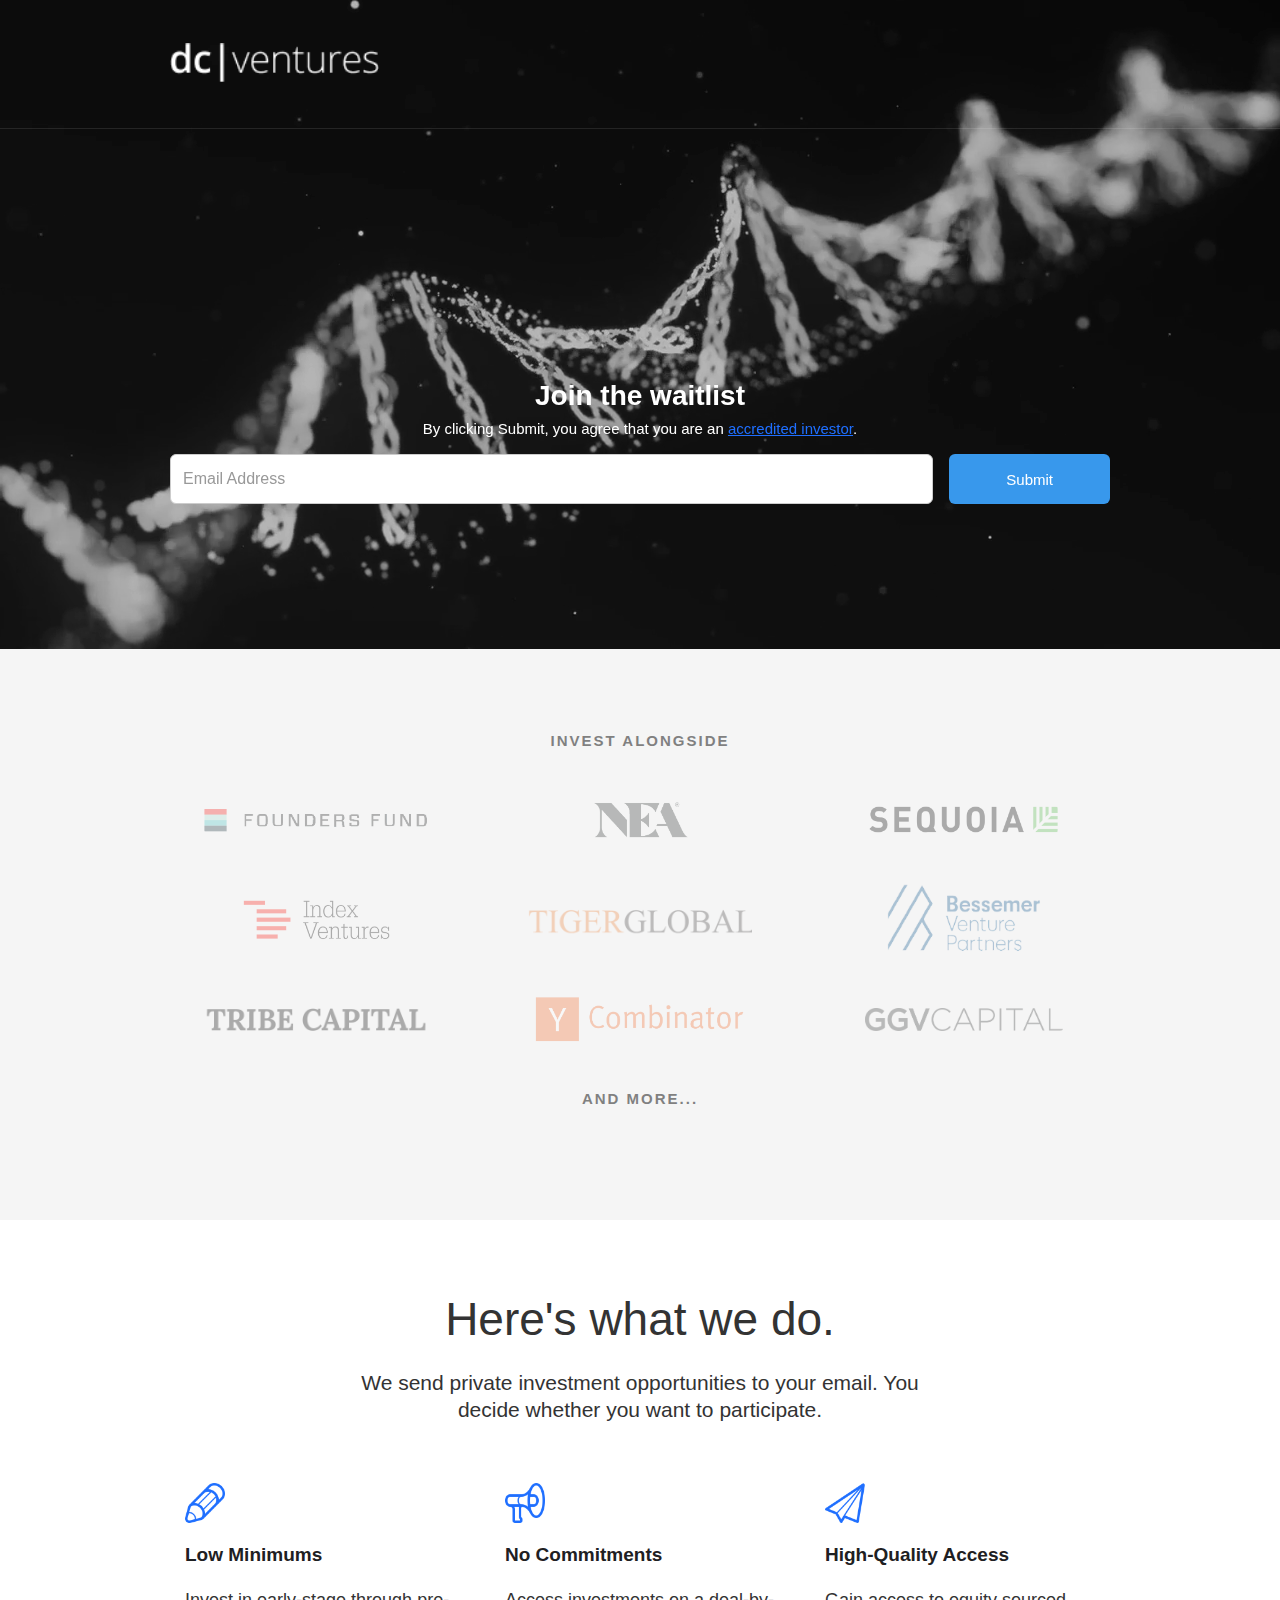
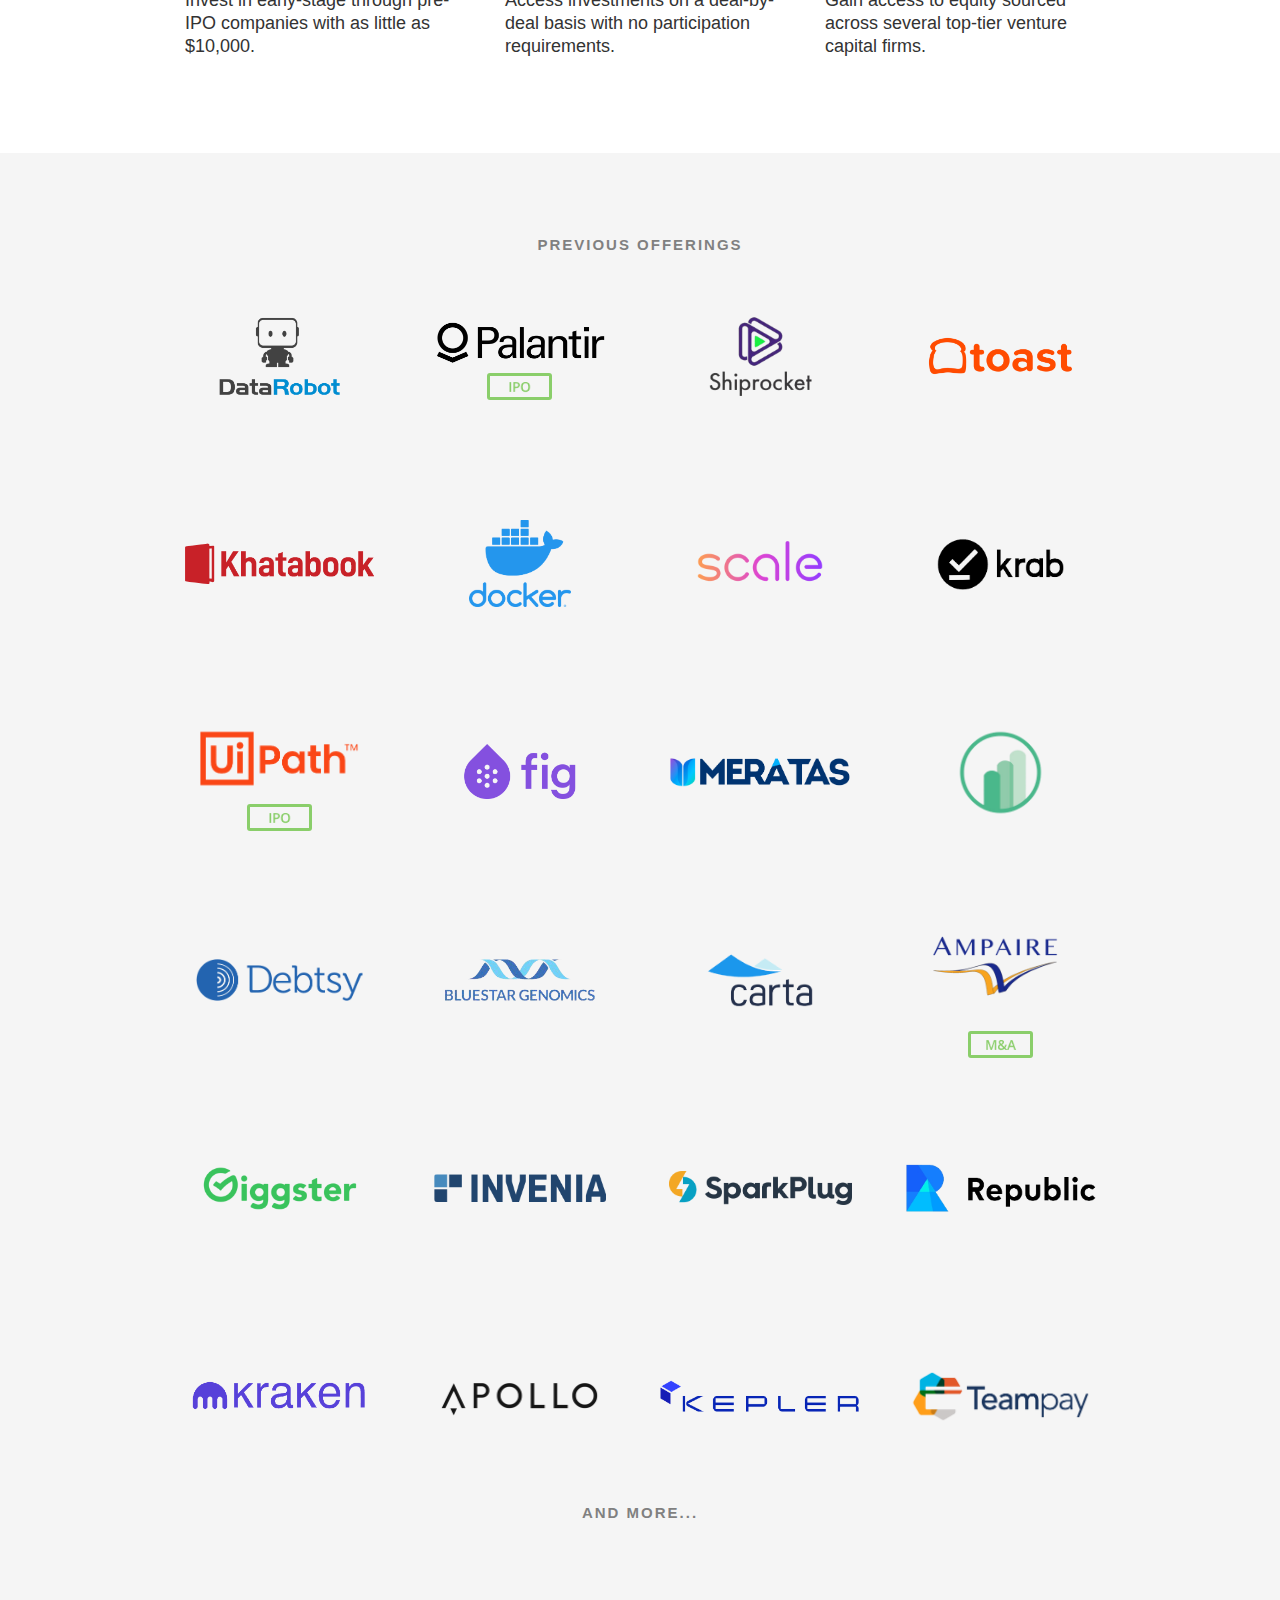
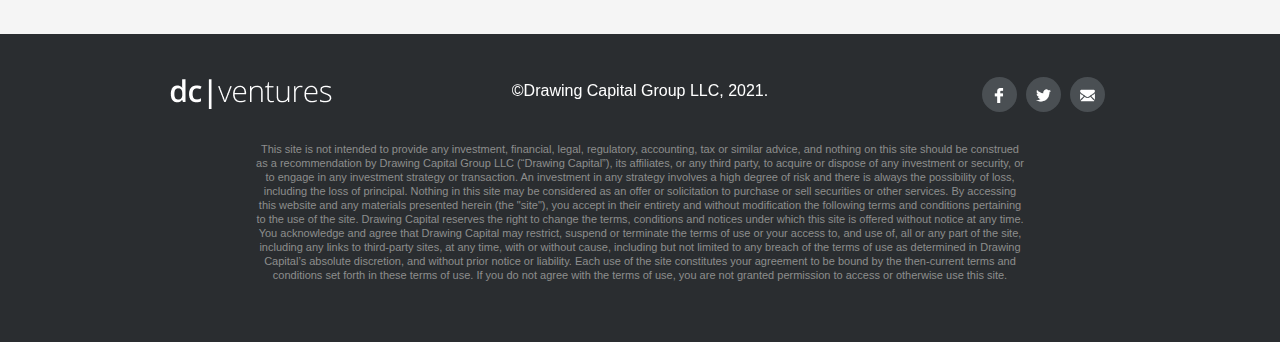
==== index.html @ 62fa7795 "Add files via upload" ====
<!DOCTYPE html><!--  This site was created in Webflow. http://www.webflow.com  -->
<!--  Last Published: Thu Jun 24 2021 21:00:09 GMT+0000 (Coordinated Universal Time)  -->
<html data-wf-page="60d2077a2ef5a862609b92ab" data-wf-site="60d207792ef5a841a89b91f5">
<head>
  <meta charset="utf-8">
  <title>Drawing Capital Ventures</title>
  <meta content="Access to early-stage and pre-IPO equity, directly to your inbox." name="description">
  <meta content="Drawing Capital Ventures" property="og:title">
  <meta content="Access to early-stage and pre-IPO equity, directly to your inbox." property="og:description">
  <meta content="https://uploads-ssl.webflow.com/60d207792ef5a841a89b91f5/60d2555e0377d11ed07674c7_DCV_meta.jpg" property="og:image">
  <meta content="Drawing Capital Ventures" property="twitter:title">
  <meta content="Access to early-stage and pre-IPO equity, directly to your inbox." property="twitter:description">
  <meta content="https://uploads-ssl.webflow.com/60d207792ef5a841a89b91f5/60d2555e0377d11ed07674c7_DCV_meta.jpg" property="twitter:image">
  <meta property="og:type" content="website">
  <meta content="summary_large_image" name="twitter:card">
  <meta content="width=device-width, initial-scale=1" name="viewport">
  <meta content="Webflow" name="generator">
  <link href="css/normalize.css" rel="stylesheet" type="text/css">
  <link href="css/webflow.css" rel="stylesheet" type="text/css">
  <link href="css/dcv-695ec3.webflow.css" rel="stylesheet" type="text/css">
  <script src="https://ajax.googleapis.com/ajax/libs/webfont/1.6.26/webfont.js" type="text/javascript"></script>
  <script type="text/javascript">WebFont.load({  google: {    families: ["Montserrat:100,100italic,200,200italic,300,300italic,400,400italic,500,500italic,600,600italic,700,700italic,800,800italic,900,900italic","Source Sans Pro:200,300,regular,italic,600,700,900"]  }});</script>
  <!-- [if lt IE 9]><script src="https://cdnjs.cloudflare.com/ajax/libs/html5shiv/3.7.3/html5shiv.min.js" type="text/javascript"></script><![endif] -->
  <script type="text/javascript">!function(o,c){var n=c.documentElement,t=" w-mod-";n.className+=t+"js",("ontouchstart"in o||o.DocumentTouch&&c instanceof DocumentTouch)&&(n.className+=t+"touch")}(window,document);</script>
  <link href="images/favicon.png" rel="shortcut icon" type="image/x-icon">
  <link href="images/webclip.png" rel="apple-touch-icon">
</head>
<body>
  <div data-ix="hide-popup" class="sign-up-popup">
    <div class="popup-block">
      <a href="#" data-ix="close-sign-up-popup" class="popup-close-button w-inline-block"><img src="images/Icon-close.png" alt="" class="close-icon"></a>
      <div class="popup-sign-up-form w-form">
        <form id="wf-form-Sign-Up-Form-Popup" name="wf-form-Sign-Up-Form-Popup" data-name="Sign Up Form (Popup)">
          <div class="popup-title">Sign up for a free account!</div>
          <div class="w-row">
            <div class="fields-column-left w-col w-col-6"><input type="text" id="First-Name-3" name="First-Name" data-name="First Name" maxlength="256" required="" placeholder="First Name" class="dark-field w-input"></div>
            <div class="fields-column-right w-col w-col-6"><input type="text" id="Last-Name-3" name="Last-Name" data-name="Last Name" maxlength="256" placeholder="Last Name" class="dark-field w-input"></div>
          </div><input type="email" id="Email-3" name="Email" data-name="Email" maxlength="256" required="" placeholder="Email address" class="dark-field w-input"><input type="text" id="Telephone-3" name="Telephone-3" data-name="Telephone 3" maxlength="256" required="" placeholder="Telephone number" class="dark-field w-input">
          <p class="sign-up-bottom-text">Signing up for our services means you agree to the <a href="#">Privacy Policy</a> and <a href="#">Terms of Service</a>.</p><input type="submit" value="Get Started Now" data-wait="Please wait..." class="button w-button">
        </form>
        <div class="success-message w-form-done">
          <p>Thank you! Your submission has been received!</p>
        </div>
        <div class="error-bg w-form-fail">
          <p>Oops! Something went wrong while submitting the form</p>
        </div>
      </div>
    </div>
  </div>
  <div data-collapse="medium" data-animation="default" data-duration="400" data-no-scroll="1" role="banner" class="navbar w-nav">
    <div class="w-container">
      <a href="old-home.html" class="logo-block w-nav-brand"><img src="images/logo_white.png" alt="" class="logo"></a>
    </div>
  </div>
  <div data-autoplay="true" data-loop="true" data-wf-ignore="true" data-poster-url="videos/DCV_bg_vid-poster-00001.jpg" data-video-urls="videos/DCV_bg_vid-transcode.mp4,videos/DCV_bg_vid-transcode.webm" class="hero-background-video w-background-video w-background-video-atom"><video autoplay="" loop="" style="background-image:url(&quot;videos/DCV_bg_vid-poster-00001.jpg&quot;)" muted="" playsinline="" data-wf-ignore="true" data-object-fit="cover">
      <source src="videos/DCV_bg_vid-transcode.mp4" data-wf-ignore="true">
      <source src="videos/DCV_bg_vid-transcode.webm" data-wf-ignore="true">
    </video>
    <div class="hero-block-overlay business">
      <div class="container hero-container w-container">
        <h1 data-ix="fade-in-on-load" class="large-hero-title"><span class="large-hero-title-bold">Early-stage through pre-IPO investment opportunities, direct to your inbox.</span></h1>
        <div>
          <div class="w-form">
            <form id="email-form" name="email-form" data-name="Email Form"><label for="email" class="field-label-2">Join the waitlist</label>
              <div class="text-block-2">By clicking Submit, you agree that you are an <a href="https://www.ecfr.gov/cgi-bin/retrieveECFR?gp=&amp;SID=8edfd12967d69c024485029d968ee737&amp;r=SECTION&amp;n=17y3.0.1.1.12.0.46.176" target="_blank">accredited investor</a>.</div>
              <div class="w-layout-grid grid"><input type="email" class="text-field w-node-_69a0af0f-cb5a-409d-c7d8-c7793dc22c6f-609b92ab w-input" maxlength="256" name="email-4" data-name="Email 4" placeholder="Email Address" id="email-4" required=""><input type="submit" value="Submit" data-wait="Please wait..." class="submit-button w-button"></div>
            </form>
            <div class="w-form-done">
              <div>Thank you! Your submission has been received!</div>
            </div>
            <div class="w-form-fail">
              <div>Oops! Something went wrong while submitting the form.</div>
            </div>
          </div>
        </div>
      </div>
    </div>
  </div>
  <div class="section tint">
    <div class="container w-container">
      <div class="section-title-wrapper small-title">
        <div class="small-section-title">invest alongside</div>
      </div>
    </div>
    <div>
      <div class="w-layout-grid grid-2"><img src="images/founders-fund-logo-removebg-preview.png" loading="lazy" alt="" class="client-logo"><img src="images/NEA.png" loading="lazy" id="w-node-df7db9de-faf4-7790-b22b-0e17b5813ece-609b92ab" alt="" class="client-logo"><img src="images/Sequoia_Capital.png" loading="lazy" width="189" alt="" class="client-logo"><img src="images/IndexVenture_Logo-removebg-preview.png" loading="lazy" alt="" class="client-logo"><img src="images/tiger.png" loading="lazy" alt="" class="client-logo"><img src="images/bessemer-removebg-preview.png" loading="lazy" width="173" alt="" class="client-logo"><img src="images/tribe-logo.png" loading="lazy" alt="" class="client-logo"><img src="images/YC.png" loading="lazy" alt="" class="client-logo"><img src="images/GGV.png" loading="lazy" width="198" alt="" class="client-logo"></div>
    </div>
    <div class="div-block-4">
      <div class="small-section-title">AND MORE...</div>
    </div>
  </div>
  <div class="section">
    <div class="container centered w-container">
      <div class="section-title-wrapper">
        <h2 class="section-title">Here&#x27;s what we do.</h2>
        <div class="section-description">We send private investment opportunities to your email. You decide whether you want to participate.</div>
      </div>
      <div class="features-row w-row">
        <div class="feature-column w-col w-col-4">
          <div class="feature-block wide"><img src="images/Icon-pencil-blue.png" alt="" class="feature-icon overall">
            <div class="feature-title">Low Minimums</div>
            <p class="paragraph-4">Invest in early-stage through pre-IPO companies with as little as $10,000.</p>
          </div>
        </div>
        <div class="feature-column w-col w-col-4">
          <div class="feature-block wide"><img src="images/Icon-megaphone-blue.png" alt="" class="feature-icon overall">
            <div class="feature-title">No Commitments</div>
            <p class="paragraph-5">Access investments on a deal-by-deal basis with no participation requirements.</p>
          </div>
        </div>
        <div class="feature-column w-col w-col-4">
          <div class="feature-block wide"><img src="images/Icon-plane-blue.png" alt="" class="feature-icon overall">
            <div class="feature-title">High-Quality Access</div>
            <p class="paragraph-6">Gain access to equity sourced across several top-tier venture capital firms.</p>
          </div>
        </div>
      </div>
    </div>
  </div>
  <div class="section tint">
    <div class="small-section-title">previous offerings</div>
    <div class="container w-container">
      <div class="w-layout-grid grid-3"><img src="images/DataRobot.png" loading="lazy" width="121" alt="" class="inv_img">
        <div class="div-block"><img src="images/palantir-removebg-preview.png" loading="lazy" width="267" alt="" class="inv_img"><img src="images/ipo_tag.png" loading="lazy" alt="" class="ipotag"></div><img src="images/shipr-removebg-preview.png" loading="lazy" width="143" id="w-node-_13694a49-4e11-8aa8-185b-472a35a83f56-609b92ab" alt="" class="inv_img"><img src="images/Toast.png" loading="lazy" width="145" alt="" class="inv_img"><img src="images/khatabook.png" loading="lazy" width="243" alt="" class="inv_img"><img src="images/docker.png" loading="lazy" width="102" alt="" class="inv_img"><img src="images/ScaleAI.png" loading="lazy" width="126" alt="" class="inv_img"><img src="images/krab-removebg-preview.png" loading="lazy" width="127" id="w-node-b9e5b7f5-4757-cc80-e895-857c0bf2f798-609b92ab" alt="" class="inv_img">
        <div class="div-block-2"><img src="images/uipath-removebg-preview.png" loading="lazy" width="164" alt="" class="inv_img"><img src="images/ipo_tag.png" loading="lazy" alt="" class="ipotag"></div><img src="images/fig.png" loading="lazy" width="114" alt="" class="inv_img"><img src="images/meratas.png" loading="lazy" width="182" alt="" class="inv_img"><img src="images/silo-removebg-preview.png" loading="lazy" width="95" alt="" class="inv_img"><img src="images/debtsy-removebg-preview.png" loading="lazy" width="167" alt="" class="inv_img"><img src="images/bluestar-removebg-preview.png" loading="lazy" width="162" id="w-node-_236f48ad-ae99-e17f-8747-301ed5403c50-609b92ab" alt="" class="inv_img"><img src="images/carta-removebg-preview.png" loading="lazy" width="130" alt="" class="inv_img">
        <div class="div-block-3"><img src="images/ampaire.png" loading="lazy" width="190" alt="" class="inv_img"><img src="images/ma_tag.png" loading="lazy" alt="" class="ipotag"></div><img src="images/giggster.png" loading="lazy" width="159" alt="" class="inv_img"><img src="images/Invenia.png" loading="lazy" width="172" alt="" class="inv_img"><img src="images/sparkplug-logo.png" loading="lazy" width="183" alt="" class="inv_img"><img src="images/republic-removebg-preview.png" loading="lazy" width="196" alt="" class="inv_img"><img src="images/kraken-removebg-preview.png" loading="lazy" width="176" alt="" class="inv_img"><img src="images/apollo-removebg-preview.png" loading="lazy" width="199" alt="" class="inv_img"><img src="images/kepler-removebg-preview.png" loading="lazy" width="202" alt="" class="inv_img"><img src="images/teampay.png" loading="lazy" width="197" alt="" class="inv_img">
      </div>
    </div>
    <div class="div-block-4">
      <div class="small-section-title">AND MORE...</div>
    </div>
  </div>
  <div class="simple-footer">
    <div class="container w-container">
      <div class="footer-row w-row">
        <div class="footer-logo-column-left w-col w-col-3"><img src="images/logo_white.png" loading="lazy" alt=""></div>
        <div class="footer-menu-column w-col w-col-6">
          <div class="text-block">©Drawing Capital Group LLC, 2021.</div>
        </div>
        <div class="footer-social-col-right w-col w-col-3">
          <a href="http://www.facebook.com" target="_blank" class="footer-social-icon w-inline-block"><img src="images/Icon-facebook_3.png" alt="" class="footer-small-social-icon"></a>
          <a href="http://www.twitter.com" target="_blank" class="footer-social-icon w-inline-block"><img src="images/Icon-twitter.png" alt="" class="footer-small-social-icon"></a>
          <a href="mailto:invest@drawingcapital.com?subject=Drawing%20Capital%20Ventures%20-%20Inquiry" target="_blank" class="footer-social-icon w-inline-block"><img src="images/Icon-mail-white.png" alt="" class="footer-small-social-icon"></a>
        </div>
      </div>
    </div>
    <div>
      <p class="paragraph-3">This site is not intended to provide any investment, financial, legal, regulatory, accounting, tax or similar advice, and nothing on this site should be construed as a recommendation by Drawing Capital Group LLC (“Drawing Capital”), its affiliates, or any third party, to acquire or dispose of any investment or security, or to engage in any investment strategy or transaction. An investment in any strategy involves a high degree of risk and there is always the possibility of loss, including the loss of principal. Nothing in this site may be considered as an offer or solicitation to purchase or sell securities or other services. By accessing this website and any materials presented herein (the &quot;site&quot;), you accept in their entirety and without modification the following terms and conditions pertaining to the use of the site. Drawing Capital reserves the right to change the terms, conditions and notices under which this site is offered without notice at any time. You acknowledge and agree that Drawing Capital may restrict, suspend or terminate the terms of use or your access to, and use of, all or any part of the site, including any links to third-party sites, at any time, with or without cause, including but not limited to any breach of the terms of use as determined in Drawing Capital’s absolute discretion, and without prior notice or liability. Each use of the site constitutes your agreement to be bound by the then-current terms and conditions set forth in these terms of use. If you do not agree with the terms of use, you are not granted permission to access or otherwise use this site.</p>
    </div>
  </div>
  <script src="https://d3e54v103j8qbb.cloudfront.net/js/jquery-3.5.1.min.dc5e7f18c8.js?site=60d207792ef5a841a89b91f5" type="text/javascript" integrity="sha256-9/aliU8dGd2tb6OSsuzixeV4y/faTqgFtohetphbbj0=" crossorigin="anonymous"></script>
  <script src="js/webflow.js" type="text/javascript"></script>
  <!-- [if lte IE 9]><script src="https://cdnjs.cloudflare.com/ajax/libs/placeholders/3.0.2/placeholders.min.js"></script><![endif] -->
</body>
</html>
---- css/webflow.css ----
@font-face {
  font-family: 'webflow-icons';
  src: url("[data-uri]") format('truetype');
  font-weight: normal;
  font-style: normal;
}
[class^="w-icon-"],
[class*=" w-icon-"] {
  /* use !important to prevent issues with browser extensions that change fonts */
  font-family: 'webflow-icons' !important;
  speak: none;
  font-style: normal;
  font-weight: normal;
  font-variant: normal;
  text-transform: none;
  line-height: 1;
  /* Better Font Rendering =========== */
  -webkit-font-smoothing: antialiased;
  -moz-osx-font-smoothing: grayscale;
}
.w-icon-slider-right:before {
  content: "\e600";
}
.w-icon-slider-left:before {
  content: "\e601";
}
.w-icon-nav-menu:before {
  content: "\e602";
}
.w-icon-arrow-down:before,
.w-icon-dropdown-toggle:before {
  content: "\e603";
}
.w-icon-file-upload-remove:before {
  content: "\e900";
}
.w-icon-file-upload-icon:before {
  content: "\e903";
}
* {
  -webkit-box-sizing: border-box;
  -moz-box-sizing: border-box;
  box-sizing: border-box;
}
html {
  height: 100%;
}
body {
  margin: 0;
  min-height: 100%;
  background-color: #fff;
  font-family: Arial, sans-serif;
  font-size: 14px;
  line-height: 20px;
  color: #333;
}
img {
  max-width: 100%;
  vertical-align: middle;
  display: inline-block;
}
html.w-mod-touch * {
  background-attachment: scroll !important;
}
.w-block {
  display: block;
}
.w-inline-block {
  max-width: 100%;
  display: inline-block;
}
.w-clearfix:before,
.w-clearfix:after {
  content: " ";
  display: table;
  grid-column-start: 1;
  grid-row-start: 1;
  grid-column-end: 2;
  grid-row-end: 2;
}
.w-clearfix:after {
  clear: both;
}
.w-hidden {
  display: none;
}
.w-button {
  display: inline-block;
  padding: 9px 15px;
  background-color: #3898EC;
  color: white;
  border: 0;
  line-height: inherit;
  text-decoration: none;
  cursor: pointer;
  border-radius: 0;
}
input.w-button {
  -webkit-appearance: button;
}
html[data-w-dynpage] [data-w-cloak] {
  color: transparent !important;
}
.w-webflow-badge,
.w-webflow-badge * {
  position: static;
  left: auto;
  top: auto;
  right: auto;
  bottom: auto;
  z-index: auto;
  display: block;
  visibility: visible;
  overflow: visible;
  overflow-x: visible;
  overflow-y: visible;
  box-sizing: border-box;
  width: auto;
  height: auto;
  max-height: none;
  max-width: none;
  min-height: 0;
  min-width: 0;
  margin: 0;
  padding: 0;
  float: none;
  clear: none;
  border: 0 none transparent;
  border-radius: 0;
  background: none;
  background-image: none;
  background-position: 0% 0%;
  background-size: auto auto;
  background-repeat: repeat;
  background-origin: padding-box;
  background-clip: border-box;
  background-attachment: scroll;
  background-color: transparent;
  box-shadow: none;
  opacity: 1.0;
  transform: none;
  transition: none;
  direction: ltr;
  font-family: inherit;
  font-weight: inherit;
  color: inherit;
  font-size: inherit;
  line-height: inherit;
  font-style: inherit;
  font-variant: inherit;
  text-align: inherit;
  letter-spacing: inherit;
  text-decoration: inherit;
  text-indent: 0;
  text-transform: inherit;
  list-style-type: disc;
  text-shadow: none;
  font-smoothing: auto;
  vertical-align: baseline;
  cursor: inherit;
  white-space: inherit;
  word-break: normal;
  word-spacing: normal;
  word-wrap: normal;
}
.w-webflow-badge {
  position: fixed !important;
  display: inline-block !important;
  visibility: visible !important;
  opacity: 1 !important;
  z-index: 2147483647 !important;
  top: auto !important;
  right: 12px !important;
  bottom: 12px !important;
  left: auto !important;
  color: #AAADB0 !important;
  background-color: #fff !important;
  border-radius: 3px !important;
  padding: 6px 8px 6px 6px !important;
  font-size: 12px !important;
  opacity: 1.0 !important;
  line-height: 14px !important;
  text-decoration: none !important;
  transform: none !important;
  margin: 0 !important;
  width: auto !important;
  height: auto !important;
  overflow: visible !important;
  white-space: nowrap;
  box-shadow: 0 0 0 1px rgba(0, 0, 0, 0.1), 0px 1px 3px rgba(0, 0, 0, 0.1);
  cursor: pointer;
}
.w-webflow-badge > img {
  display: inline-block !important;
  visibility: visible !important;
  opacity: 1 !important;
  vertical-align: middle !important;
}
h1,
h2,
h3,
h4,
h5,
h6 {
  font-weight: bold;
  margin-bottom: 10px;
}
h1 {
  font-size: 38px;
  line-height: 44px;
  margin-top: 20px;
}
h2 {
  font-size: 32px;
  line-height: 36px;
  margin-top: 20px;
}
h3 {
  font-size: 24px;
  line-height: 30px;
  margin-top: 20px;
}
h4 {
  font-size: 18px;
  line-height: 24px;
  margin-top: 10px;
}
h5 {
  font-size: 14px;
  line-height: 20px;
  margin-top: 10px;
}
h6 {
  font-size: 12px;
  line-height: 18px;
  margin-top: 10px;
}
p {
  margin-top: 0;
  margin-bottom: 10px;
}
blockquote {
  margin: 0 0 10px 0;
  padding: 10px 20px;
  border-left: 5px solid #E2E2E2;
  font-size: 18px;
  line-height: 22px;
}
figure {
  margin: 0;
  margin-bottom: 10px;
}
figcaption {
  margin-top: 5px;
  text-align: center;
}
ul,
ol {
  margin-top: 0px;
  margin-bottom: 10px;
  padding-left: 40px;
}
.w-list-unstyled {
  padding-left: 0;
  list-style: none;
}
.w-embed:before,
.w-embed:after {
  content: " ";
  display: table;
  grid-column-start: 1;
  grid-row-start: 1;
  grid-column-end: 2;
  grid-row-end: 2;
}
.w-embed:after {
  clear: both;
}
.w-video {
  width: 100%;
  position: relative;
  padding: 0;
}
.w-video iframe,
.w-video object,
.w-video embed {
  position: absolute;
  top: 0;
  left: 0;
  width: 100%;
  height: 100%;
}
fieldset {
  padding: 0;
  margin: 0;
  border: 0;
}
button,
html input[type="button"],
input[type="reset"] {
  border: 0;
  cursor: pointer;
  -webkit-appearance: button;
}
.w-form {
  margin: 0 0 15px;
}
.w-form-done {
  display: none;
  padding: 20px;
  text-align: center;
  background-color: #dddddd;
}
.w-form-fail {
  display: none;
  margin-top: 10px;
  padding: 10px;
  background-color: #ffdede;
}
label {
  display: block;
  margin-bottom: 5px;
  font-weight: bold;
}
.w-input,
.w-select {
  display: block;
  width: 100%;
  height: 38px;
  padding: 8px 12px;
  margin-bottom: 10px;
  font-size: 14px;
  line-height: 1.428571429;
  color: #333333;
  vertical-align: middle;
  background-color: #ffffff;
  border: 1px solid #cccccc;
}
.w-input:-moz-placeholder,
.w-select:-moz-placeholder {
  color: #999;
}
.w-input::-moz-placeholder,
.w-select::-moz-placeholder {
  color: #999;
  opacity: 1;
}
.w-input:-ms-input-placeholder,
.w-select:-ms-input-placeholder {
  color: #999;
}
.w-input::-webkit-input-placeholder,
.w-select::-webkit-input-placeholder {
  color: #999;
}
.w-input:focus,
.w-select:focus {
  border-color: #3898EC;
  outline: 0;
}
.w-input[disabled],
.w-select[disabled],
.w-input[readonly],
.w-select[readonly],
fieldset[disabled] .w-input,
fieldset[disabled] .w-select {
  cursor: not-allowed;
  background-color: #eeeeee;
}
textarea.w-input,
textarea.w-select {
  height: auto;
}
.w-select {
  background-color: #f3f3f3;
}
.w-select[multiple] {
  height: auto;
}
.w-form-label {
  display: inline-block;
  cursor: pointer;
  font-weight: normal;
  margin-bottom: 0px;
}
.w-radio {
  display: block;
  margin-bottom: 5px;
  padding-left: 20px;
}
.w-radio:before,
.w-radio:after {
  content: " ";
  display: table;
  grid-column-start: 1;
  grid-row-start: 1;
  grid-column-end: 2;
  grid-row-end: 2;
}
.w-radio:after {
  clear: both;
}
.w-radio-input {
  margin: 4px 0 0;
  margin-top: 1px \9;
  line-height: normal;
  float: left;
  margin-left: -20px;
}
.w-radio-input {
  margin-top: 3px;
}
.w-file-upload {
  display: block;
  margin-bottom: 10px;
}
.w-file-upload-input {
  width: 0.1px;
  height: 0.1px;
  opacity: 0;
  overflow: hidden;
  position: absolute;
  z-index: -100;
}
.w-file-upload-default,
.w-file-upload-uploading,
.w-file-upload-success {
  display: inline-block;
  color: #333333;
}
.w-file-upload-error {
  display: block;
  margin-top: 10px;
}
.w-file-upload-default.w-hidden,
.w-file-upload-uploading.w-hidden,
.w-file-upload-error.w-hidden,
.w-file-upload-success.w-hidden {
  display: none;
}
.w-file-upload-uploading-btn {
  display: flex;
  font-size: 14px;
  font-weight: normal;
  cursor: pointer;
  margin: 0;
  padding: 8px 12px;
  border: 1px solid #cccccc;
  background-color: #fafafa;
}
.w-file-upload-file {
  display: flex;
  flex-grow: 1;
  justify-content: space-between;
  margin: 0;
  padding: 8px 9px 8px 11px;
  border: 1px solid #cccccc;
  background-color: #fafafa;
}
.w-file-upload-file-name {
  font-size: 14px;
  font-weight: normal;
  display: block;
}
.w-file-remove-link {
  margin-top: 3px;
  margin-left: 10px;
  width: auto;
  height: auto;
  padding: 3px;
  display: block;
  cursor: pointer;
}
.w-icon-file-upload-remove {
  margin: auto;
  font-size: 10px;
}
.w-file-upload-error-msg {
  display: inline-block;
  color: #ea384c;
  padding: 2px 0;
}
.w-file-upload-info {
  display: inline-block;
  line-height: 38px;
  padding: 0 12px;
}
.w-file-upload-label {
  display: inline-block;
  font-size: 14px;
  font-weight: normal;
  cursor: pointer;
  margin: 0;
  padding: 8px 12px;
  border: 1px solid #cccccc;
  background-color: #fafafa;
}
.w-icon-file-upload-icon,
.w-icon-file-upload-uploading {
  display: inline-block;
  margin-right: 8px;
  width: 20px;
}
.w-icon-file-upload-uploading {
  height: 20px;
}
.w-container {
  margin-left: auto;
  margin-right: auto;
  max-width: 940px;
}
.w-container:before,
.w-container:after {
  content: " ";
  display: table;
  grid-column-start: 1;
  grid-row-start: 1;
  grid-column-end: 2;
  grid-row-end: 2;
}
.w-container:after {
  clear: both;
}
.w-container .w-row {
  margin-left: -10px;
  margin-right: -10px;
}
.w-row:before,
.w-row:after {
  content: " ";
  display: table;
  grid-column-start: 1;
  grid-row-start: 1;
  grid-column-end: 2;
  grid-row-end: 2;
}
.w-row:after {
  clear: both;
}
.w-row .w-row {
  margin-left: 0;
  margin-right: 0;
}
.w-col {
  position: relative;
  float: left;
  width: 100%;
  min-height: 1px;
  padding-left: 10px;
  padding-right: 10px;
}
.w-col .w-col {
  padding-left: 0;
  padding-right: 0;
}
.w-col-1 {
  width: 8.33333333%;
}
.w-col-2 {
  width: 16.66666667%;
}
.w-col-3 {
  width: 25%;
}
.w-col-4 {
  width: 33.33333333%;
}
.w-col-5 {
  width: 41.66666667%;
}
.w-col-6 {
  width: 50%;
}
.w-col-7 {
  width: 58.33333333%;
}
.w-col-8 {
  width: 66.66666667%;
}
.w-col-9 {
  width: 75%;
}
.w-col-10 {
  width: 83.33333333%;
}
.w-col-11 {
  width: 91.66666667%;
}
.w-col-12 {
  width: 100%;
}
.w-hidden-main {
  display: none !important;
}
@media screen and (max-width: 991px) {
  .w-container {
    max-width: 728px;
  }
  .w-hidden-main {
    display: inherit !important;
  }
  .w-hidden-medium {
    display: none !important;
  }
  .w-col-medium-1 {
    width: 8.33333333%;
  }
  .w-col-medium-2 {
    width: 16.66666667%;
  }
  .w-col-medium-3 {
    width: 25%;
  }
  .w-col-medium-4 {
    width: 33.33333333%;
  }
  .w-col-medium-5 {
    width: 41.66666667%;
  }
  .w-col-medium-6 {
    width: 50%;
  }
  .w-col-medium-7 {
    width: 58.33333333%;
  }
  .w-col-medium-8 {
    width: 66.66666667%;
  }
  .w-col-medium-9 {
    width: 75%;
  }
  .w-col-medium-10 {
    width: 83.33333333%;
  }
  .w-col-medium-11 {
    width: 91.66666667%;
  }
  .w-col-medium-12 {
    width: 100%;
  }
  .w-col-stack {
    width: 100%;
    left: auto;
    right: auto;
  }
}
@media screen and (max-width: 767px) {
  .w-hidden-main {
    display: inherit !important;
  }
  .w-hidden-medium {
    display: inherit !important;
  }
  .w-hidden-small {
    display: none !important;
  }
  .w-row,
  .w-container .w-row {
    margin-left: 0;
    margin-right: 0;
  }
  .w-col {
    width: 100%;
    left: auto;
    right: auto;
  }
  .w-col-small-1 {
    width: 8.33333333%;
  }
  .w-col-small-2 {
    width: 16.66666667%;
  }
  .w-col-small-3 {
    width: 25%;
  }
  .w-col-small-4 {
    width: 33.33333333%;
  }
  .w-col-small-5 {
    width: 41.66666667%;
  }
  .w-col-small-6 {
    width: 50%;
  }
  .w-col-small-7 {
    width: 58.33333333%;
  }
  .w-col-small-8 {
    width: 66.66666667%;
  }
  .w-col-small-9 {
    width: 75%;
  }
  .w-col-small-10 {
    width: 83.33333333%;
  }
  .w-col-small-11 {
    width: 91.66666667%;
  }
  .w-col-small-12 {
    width: 100%;
  }
}
@media screen and (max-width: 479px) {
  .w-container {
    max-width: none;
  }
  .w-hidden-main {
    display: inherit !important;
  }
  .w-hidden-medium {
    display: inherit !important;
  }
  .w-hidden-small {
    display: inherit !important;
  }
  .w-hidden-tiny {
    display: none !important;
  }
  .w-col {
    width: 100%;
  }
  .w-col-tiny-1 {
    width: 8.33333333%;
  }
  .w-col-tiny-2 {
    width: 16.66666667%;
  }
  .w-col-tiny-3 {
    width: 25%;
  }
  .w-col-tiny-4 {
    width: 33.33333333%;
  }
  .w-col-tiny-5 {
    width: 41.66666667%;
  }
  .w-col-tiny-6 {
    width: 50%;
  }
  .w-col-tiny-7 {
    width: 58.33333333%;
  }
  .w-col-tiny-8 {
    width: 66.66666667%;
  }
  .w-col-tiny-9 {
    width: 75%;
  }
  .w-col-tiny-10 {
    width: 83.33333333%;
  }
  .w-col-tiny-11 {
    width: 91.66666667%;
  }
  .w-col-tiny-12 {
    width: 100%;
  }
}
.w-widget {
  position: relative;
}
.w-widget-map {
  width: 100%;
  height: 400px;
}
.w-widget-map label {
  width: auto;
  display: inline;
}
.w-widget-map img {
  max-width: inherit;
}
.w-widget-map .gm-style-iw {
  text-align: center;
}
.w-widget-map .gm-style-iw > button {
  display: none !important;
}
.w-widget-twitter {
  overflow: hidden;
}
.w-widget-twitter-count-shim {
  display: inline-block;
  vertical-align: top;
  position: relative;
  width: 28px;
  height: 20px;
  text-align: center;
  background: white;
  border: #758696 solid 1px;
  border-radius: 3px;
}
.w-widget-twitter-count-shim * {
  pointer-events: none;
  -webkit-user-select: none;
  -moz-user-select: none;
  -ms-user-select: none;
  user-select: none;
}
.w-widget-twitter-count-shim .w-widget-twitter-count-inner {
  position: relative;
  font-size: 15px;
  line-height: 12px;
  text-align: center;
  color: #999;
  font-family: serif;
}
.w-widget-twitter-count-shim .w-widget-twitter-count-clear {
  position: relative;
  display: block;
}
.w-widget-twitter-count-shim.w--large {
  width: 36px;
  height: 28px;
}
.w-widget-twitter-count-shim.w--large .w-widget-twitter-count-inner {
  font-size: 18px;
  line-height: 18px;
}
.w-widget-twitter-count-shim:not(.w--vertical) {
  margin-left: 5px;
  margin-right: 8px;
}
.w-widget-twitter-count-shim:not(.w--vertical).w--large {
  margin-left: 6px;
}
.w-widget-twitter-count-shim:not(.w--vertical):before,
.w-widget-twitter-count-shim:not(.w--vertical):after {
  top: 50%;
  left: 0;
  border: solid transparent;
  content: " ";
  height: 0;
  width: 0;
  position: absolute;
  pointer-events: none;
}
.w-widget-twitter-count-shim:not(.w--vertical):before {
  border-color: rgba(117, 134, 150, 0);
  border-right-color: #5d6c7b;
  border-width: 4px;
  margin-left: -9px;
  margin-top: -4px;
}
.w-widget-twitter-count-shim:not(.w--vertical).w--large:before {
  border-width: 5px;
  margin-left: -10px;
  margin-top: -5px;
}
.w-widget-twitter-count-shim:not(.w--vertical):after {
  border-color: rgba(255, 255, 255, 0);
  border-right-color: white;
  border-width: 4px;
  margin-left: -8px;
  margin-top: -4px;
}
.w-widget-twitter-count-shim:not(.w--vertical).w--large:after {
  border-width: 5px;
  margin-left: -9px;
  margin-top: -5px;
}
.w-widget-twitter-count-shim.w--vertical {
  width: 61px;
  height: 33px;
  margin-bottom: 8px;
}
.w-widget-twitter-count-shim.w--vertical:before,
.w-widget-twitter-count-shim.w--vertical:after {
  top: 100%;
  left: 50%;
  border: solid transparent;
  content: " ";
  height: 0;
  width: 0;
  position: absolute;
  pointer-events: none;
}
.w-widget-twitter-count-shim.w--vertical:before {
  border-color: rgba(117, 134, 150, 0);
  border-top-color: #5d6c7b;
  border-width: 5px;
  margin-left: -5px;
}
.w-widget-twitter-count-shim.w--vertical:after {
  border-color: rgba(255, 255, 255, 0);
  border-top-color: white;
  border-width: 4px;
  margin-left: -4px;
}
.w-widget-twitter-count-shim.w--vertical .w-widget-twitter-count-inner {
  font-size: 18px;
  line-height: 22px;
}
.w-widget-twitter-count-shim.w--vertical.w--large {
  width: 76px;
}
.w-widget-gplus {
  overflow: hidden;
}
.w-background-video {
  position: relative;
  overflow: hidden;
  height: 500px;
  color: white;
}
.w-background-video > video {
  background-size: cover;
  background-position: 50% 50%;
  position: absolute;
  margin: auto;
  width: 100%;
  height: 100%;
  right: -100%;
  bottom: -100%;
  top: -100%;
  left: -100%;
  object-fit: cover;
  z-index: -100;
}
.w-background-video > video::-webkit-media-controls-start-playback-button {
  display: none !important;
  -webkit-appearance: none;
}
.w-slider {
  position: relative;
  height: 300px;
  text-align: center;
  background: #dddddd;
  clear: both;
  -webkit-tap-highlight-color: rgba(0, 0, 0, 0);
  tap-highlight-color: rgba(0, 0, 0, 0);
}
.w-slider-mask {
  position: relative;
  display: block;
  overflow: hidden;
  z-index: 1;
  left: 0;
  right: 0;
  height: 100%;
  white-space: nowrap;
}
.w-slide {
  position: relative;
  display: inline-block;
  vertical-align: top;
  width: 100%;
  height: 100%;
  white-space: normal;
  text-align: left;
}
.w-slider-nav {
  position: absolute;
  z-index: 2;
  top: auto;
  right: 0;
  bottom: 0;
  left: 0;
  margin: auto;
  padding-top: 10px;
  height: 40px;
  text-align: center;
  -webkit-tap-highlight-color: rgba(0, 0, 0, 0);
  tap-highlight-color: rgba(0, 0, 0, 0);
}
.w-slider-nav.w-round > div {
  border-radius: 100%;
}
.w-slider-nav.w-num > div {
  width: auto;
  height: auto;
  padding: 0.2em 0.5em;
  font-size: inherit;
  line-height: inherit;
}
.w-slider-nav.w-shadow > div {
  box-shadow: 0 0 3px rgba(51, 51, 51, 0.4);
}
.w-slider-nav-invert {
  color: #fff;
}
.w-slider-nav-invert > div {
  background-color: rgba(34, 34, 34, 0.4);
}
.w-slider-nav-invert > div.w-active {
  background-color: #222;
}
.w-slider-dot {
  position: relative;
  display: inline-block;
  width: 1em;
  height: 1em;
  background-color: rgba(255, 255, 255, 0.4);
  cursor: pointer;
  margin: 0 3px 0.5em;
  transition: background-color 100ms, color 100ms;
}
.w-slider-dot.w-active {
  background-color: #fff;
}
.w-slider-dot:focus {
  outline: none;
  box-shadow: 0px 0px 0px 2px #fff;
}
.w-slider-dot:focus.w-active {
  box-shadow: none;
}
.w-slider-arrow-left,
.w-slider-arrow-right {
  position: absolute;
  width: 80px;
  top: 0;
  right: 0;
  bottom: 0;
  left: 0;
  margin: auto;
  cursor: pointer;
  overflow: hidden;
  color: white;
  font-size: 40px;
  -webkit-tap-highlight-color: rgba(0, 0, 0, 0);
  tap-highlight-color: rgba(0, 0, 0, 0);
  -webkit-user-select: none;
  -moz-user-select: none;
  -ms-user-select: none;
  user-select: none;
}
.w-slider-arrow-left [class^='w-icon-'],
.w-slider-arrow-right [class^='w-icon-'],
.w-slider-arrow-left [class*=' w-icon-'],
.w-slider-arrow-right [class*=' w-icon-'] {
  position: absolute;
}
.w-slider-arrow-left:focus,
.w-slider-arrow-right:focus {
  outline: 0;
}
.w-slider-arrow-left {
  z-index: 3;
  right: auto;
}
.w-slider-arrow-right {
  z-index: 4;
  left: auto;
}
.w-icon-slider-left,
.w-icon-slider-right {
  top: 0;
  right: 0;
  bottom: 0;
  left: 0;
  margin: auto;
  width: 1em;
  height: 1em;
}
.w-slider-aria-label {
  border: 0;
  clip: rect(0 0 0 0);
  height: 1px;
  margin: -1px;
  overflow: hidden;
  padding: 0;
  position: absolute;
  width: 1px;
}
.w-slider-force-show {
  display: block !important;
}
.w-dropdown {
  display: inline-block;
  position: relative;
  text-align: left;
  margin-left: auto;
  margin-right: auto;
  z-index: 900;
}
.w-dropdown-btn,
.w-dropdown-toggle,
.w-dropdown-link {
  position: relative;
  vertical-align: top;
  text-decoration: none;
  color: #222222;
  padding: 20px;
  text-align: left;
  margin-left: auto;
  margin-right: auto;
  white-space: nowrap;
}
.w-dropdown-toggle {
  -webkit-user-select: none;
  -moz-user-select: none;
  -ms-user-select: none;
  user-select: none;
  display: inline-block;
  cursor: pointer;
  padding-right: 40px;
}
.w-dropdown-toggle:focus {
  outline: 0;
}
.w-icon-dropdown-toggle {
  position: absolute;
  top: 0;
  right: 0;
  bottom: 0;
  margin: auto;
  margin-right: 20px;
  width: 1em;
  height: 1em;
}
.w-dropdown-list {
  position: absolute;
  background: #dddddd;
  display: none;
  min-width: 100%;
}
.w-dropdown-list.w--open {
  display: block;
}
.w-dropdown-link {
  padding: 10px 20px;
  display: block;
  color: #222222;
}
.w-dropdown-link.w--current {
  color: #0082f3;
}
.w-dropdown-link:focus {
  outline: 0;
}
@media screen and (max-width: 767px) {
  .w-nav-brand {
    padding-left: 10px;
  }
}
/**
 * ## Note
 * Safari (on both iOS and OS X) does not handle viewport units (vh, vw) well.
 * For example percentage units do not work on descendants of elements that
 * have any dimensions expressed in viewport units. It also doesn’t handle them at
 * all in `calc()`.
 */
/**
 * Wrapper around all lightbox elements
 *
 * 1. Since the lightbox can receive focus, IE also gives it an outline.
 * 2. Fixes flickering on Chrome when a transition is in progress
 *    underneath the lightbox.
 */
.w-lightbox-backdrop {
  color: #000;
  cursor: auto;
  font-family: serif;
  font-size: medium;
  font-style: normal;
  font-variant: normal;
  font-weight: normal;
  letter-spacing: normal;
  line-height: normal;
  list-style: disc;
  text-align: start;
  text-indent: 0;
  text-shadow: none;
  text-transform: none;
  visibility: visible;
  white-space: normal;
  word-break: normal;
  word-spacing: normal;
  word-wrap: normal;
  position: fixed;
  top: 0;
  right: 0;
  bottom: 0;
  left: 0;
  color: #fff;
  font-family: "Helvetica Neue", Helvetica, Ubuntu, "Segoe UI", Verdana, sans-serif;
  font-size: 17px;
  line-height: 1.2;
  font-weight: 300;
  text-align: center;
  background: rgba(0, 0, 0, 0.9);
  z-index: 2000;
  outline: 0;
  /* 1 */
  opacity: 0;
  -webkit-user-select: none;
  -moz-user-select: none;
  -ms-user-select: none;
  -webkit-tap-highlight-color: transparent;
  -webkit-transform: translate(0, 0);
  /* 2 */
}
/**
 * Neat trick to bind the rubberband effect to our canvas instead of the whole
 * document on iOS. It also prevents a bug that causes the document underneath to scroll.
 */
.w-lightbox-backdrop,
.w-lightbox-container {
  height: 100%;
  overflow: auto;
  -webkit-overflow-scrolling: touch;
}
.w-lightbox-content {
  position: relative;
  height: 100vh;
  overflow: hidden;
}
.w-lightbox-view {
  position: absolute;
  width: 100vw;
  height: 100vh;
  opacity: 0;
}
.w-lightbox-view:before {
  content: "";
  height: 100vh;
}
/* .w-lightbox-content */
.w-lightbox-group,
.w-lightbox-group .w-lightbox-view,
.w-lightbox-group .w-lightbox-view:before {
  height: 86vh;
}
.w-lightbox-frame,
.w-lightbox-view:before {
  display: inline-block;
  vertical-align: middle;
}
/*
 * 1. Remove default margin set by user-agent on the <figure> element.
 */
.w-lightbox-figure {
  position: relative;
  margin: 0;
  /* 1 */
}
.w-lightbox-group .w-lightbox-figure {
  cursor: pointer;
}
/**
 * IE adds image dimensions as width and height attributes on the IMG tag,
 * but we need both width and height to be set to auto to enable scaling.
 */
.w-lightbox-img {
  width: auto;
  height: auto;
  max-width: none;
}
/**
 * 1. Reset if style is set by user on "All Images"
 */
.w-lightbox-image {
  display: block;
  float: none;
  /* 1 */
  max-width: 100vw;
  max-height: 100vh;
}
.w-lightbox-group .w-lightbox-image {
  max-height: 86vh;
}
.w-lightbox-caption {
  position: absolute;
  right: 0;
  bottom: 0;
  left: 0;
  padding: .5em 1em;
  background: rgba(0, 0, 0, 0.4);
  text-align: left;
  text-overflow: ellipsis;
  white-space: nowrap;
  overflow: hidden;
}
.w-lightbox-embed {
  position: absolute;
  top: 0;
  right: 0;
  bottom: 0;
  left: 0;
  width: 100%;
  height: 100%;
}
.w-lightbox-control {
  position: absolute;
  top: 0;
  width: 4em;
  background-size: 24px;
  background-repeat: no-repeat;
  background-position: center;
  cursor: pointer;
  -webkit-transition: all .3s;
  transition: all .3s;
}
.w-lightbox-left {
  display: none;
  bottom: 0;
  left: 0;
  /* <svg xmlns="http://www.w3.org/2000/svg" viewBox="-20 0 24 40" width="24" height="40"><g transform="rotate(45)"><path d="m0 0h5v23h23v5h-28z" opacity=".4"/><path d="m1 1h3v23h23v3h-26z" fill="#fff"/></g></svg> */
  background-image: url("[data-uri]");
}
.w-lightbox-right {
  display: none;
  right: 0;
  bottom: 0;
  /* <svg xmlns="http://www.w3.org/2000/svg" viewBox="-4 0 24 40" width="24" height="40"><g transform="rotate(45)"><path d="m0-0h28v28h-5v-23h-23z" opacity=".4"/><path d="m1 1h26v26h-3v-23h-23z" fill="#fff"/></g></svg> */
  background-image: url("[data-uri]");
}
/*
 * Without specifying the with and height inside the SVG, all versions of IE render the icon too small.
 * The bug does not seem to manifest itself if the elements are tall enough such as the above arrows.
 * (http://stackoverflow.com/questions/16092114/background-size-differs-in-internet-explorer)
 */
.w-lightbox-close {
  right: 0;
  height: 2.6em;
  /* <svg xmlns="http://www.w3.org/2000/svg" viewBox="-4 0 18 17" width="18" height="17"><g transform="rotate(45)"><path d="m0 0h7v-7h5v7h7v5h-7v7h-5v-7h-7z" opacity=".4"/><path d="m1 1h7v-7h3v7h7v3h-7v7h-3v-7h-7z" fill="#fff"/></g></svg> */
  background-image: url("[data-uri]");
  background-size: 18px;
}
/**
 * 1. All IE versions add extra space at the bottom without this.
 */
.w-lightbox-strip {
  position: absolute;
  bottom: 0;
  left: 0;
  right: 0;
  padding: 0 1vh;
  line-height: 0;
  /* 1 */
  white-space: nowrap;
  overflow-x: auto;
  overflow-y: hidden;
}
/*
 * 1. We use content-box to avoid having to do `width: calc(10vh + 2vw)`
 *    which doesn’t work in Safari anyway.
 * 2. Chrome renders images pixelated when switching to GPU. Making sure
 *    the parent is also rendered on the GPU (by setting translate3d for
 *    example) fixes this behavior.
 */
.w-lightbox-item {
  display: inline-block;
  width: 10vh;
  padding: 2vh 1vh;
  box-sizing: content-box;
  /* 1 */
  cursor: pointer;
  -webkit-transform: translate3d(0, 0, 0);
  /* 2 */
}
.w-lightbox-active {
  opacity: .3;
}
.w-lightbox-thumbnail {
  position: relative;
  height: 10vh;
  background: #222;
  overflow: hidden;
}
.w-lightbox-thumbnail-image {
  position: absolute;
  top: 0;
  left: 0;
}
.w-lightbox-thumbnail .w-lightbox-tall {
  top: 50%;
  width: 100%;
  -webkit-transform: translate(0, -50%);
  -ms-transform: translate(0, -50%);
  transform: translate(0, -50%);
}
.w-lightbox-thumbnail .w-lightbox-wide {
  left: 50%;
  height: 100%;
  -webkit-transform: translate(-50%, 0);
  -ms-transform: translate(-50%, 0);
  transform: translate(-50%, 0);
}
/*
 * Spinner
 *
 * Absolute pixel values are used to avoid rounding errors that would cause
 * the white spinning element to be misaligned with the track.
 */
.w-lightbox-spinner {
  position: absolute;
  top: 50%;
  left: 50%;
  box-sizing: border-box;
  width: 40px;
  height: 40px;
  margin-top: -20px;
  margin-left: -20px;
  border: 5px solid rgba(0, 0, 0, 0.4);
  border-radius: 50%;
  -webkit-animation: spin .8s infinite linear;
  animation: spin .8s infinite linear;
}
.w-lightbox-spinner:after {
  content: "";
  position: absolute;
  top: -4px;
  right: -4px;
  bottom: -4px;
  left: -4px;
  border: 3px solid transparent;
  border-bottom-color: #fff;
  border-radius: 50%;
}
/*
 * Utility classes
 */
.w-lightbox-hide {
  display: none;
}
.w-lightbox-noscroll {
  overflow: hidden;
}
@media (min-width: 768px) {
  .w-lightbox-content {
    height: 96vh;
    margin-top: 2vh;
  }
  .w-lightbox-view,
  .w-lightbox-view:before {
    height: 96vh;
  }
  /* .w-lightbox-content */
  .w-lightbox-group,
  .w-lightbox-group .w-lightbox-view,
  .w-lightbox-group .w-lightbox-view:before {
    height: 84vh;
  }
  .w-lightbox-image {
    max-width: 96vw;
    max-height: 96vh;
  }
  .w-lightbox-group .w-lightbox-image {
    max-width: 82.3vw;
    max-height: 84vh;
  }
  .w-lightbox-left,
  .w-lightbox-right {
    display: block;
    opacity: .5;
  }
  .w-lightbox-close {
    opacity: .8;
  }
  .w-lightbox-control:hover {
    opacity: 1;
  }
}
.w-lightbox-inactive,
.w-lightbox-inactive:hover {
  opacity: 0;
}
.w-richtext:before,
.w-richtext:after {
  content: " ";
  display: table;
  grid-column-start: 1;
  grid-row-start: 1;
  grid-column-end: 2;
  grid-row-end: 2;
}
.w-richtext:after {
  clear: both;
}
.w-richtext[contenteditable="true"]:before,
.w-richtext[contenteditable="true"]:after {
  white-space: initial;
}
.w-richtext ol,
.w-richtext ul {
  overflow: hidden;
}
.w-richtext .w-richtext-figure-selected.w-richtext-figure-type-video div:after,
.w-richtext .w-richtext-figure-selected[data-rt-type="video"] div:after {
  outline: 2px solid #2895f7;
}
.w-richtext .w-richtext-figure-selected.w-richtext-figure-type-image div,
.w-richtext .w-richtext-figure-selected[data-rt-type="image"] div {
  outline: 2px solid #2895f7;
}
.w-richtext figure.w-richtext-figure-type-video > div:after,
.w-richtext figure[data-rt-type="video"] > div:after {
  content: '';
  position: absolute;
  display: none;
  left: 0;
  top: 0;
  right: 0;
  bottom: 0;
}
.w-richtext figure {
  position: relative;
  max-width: 60%;
}
.w-richtext figure > div:before {
  cursor: default!important;
}
.w-richtext figure img {
  width: 100%;
}
.w-richtext figure figcaption.w-richtext-figcaption-placeholder {
  opacity: 0.6;
}
.w-richtext figure div {
  /* fix incorrectly sized selection border in the data manager */
  font-size: 0px;
  color: transparent;
}
.w-richtext figure.w-richtext-figure-type-image,
.w-richtext figure[data-rt-type="image"] {
  display: table;
}
.w-richtext figure.w-richtext-figure-type-image > div,
.w-richtext figure[data-rt-type="image"] > div {
  display: inline-block;
}
.w-richtext figure.w-richtext-figure-type-image > figcaption,
.w-richtext figure[data-rt-type="image"] > figcaption {
  display: table-caption;
  caption-side: bottom;
}
.w-richtext figure.w-richtext-figure-type-video,
.w-richtext figure[data-rt-type="video"] {
  width: 60%;
  height: 0;
}
.w-richtext figure.w-richtext-figure-type-video iframe,
.w-richtext figure[data-rt-type="video"] iframe {
  position: absolute;
  top: 0;
  left: 0;
  width: 100%;
  height: 100%;
}
.w-richtext figure.w-richtext-figure-type-video > div,
.w-richtext figure[data-rt-type="video"] > div {
  width: 100%;
}
.w-richtext figure.w-richtext-align-center {
  margin-right: auto;
  margin-left: auto;
  clear: both;
}
.w-richtext figure.w-richtext-align-center.w-richtext-figure-type-image > div,
.w-richtext figure.w-richtext-align-center[data-rt-type="image"] > div {
  max-width: 100%;
}
.w-richtext figure.w-richtext-align-normal {
  clear: both;
}
.w-richtext figure.w-richtext-align-fullwidth {
  width: 100%;
  max-width: 100%;
  text-align: center;
  clear: both;
  display: block;
  margin-right: auto;
  margin-left: auto;
}
.w-richtext figure.w-richtext-align-fullwidth > div {
  display: inline-block;
  /* padding-bottom is used for aspect ratios in video figures
      we want the div to inherit that so hover/selection borders in the designer-canvas
      fit right*/
  padding-bottom: inherit;
}
.w-richtext figure.w-richtext-align-fullwidth > figcaption {
  display: block;
}
.w-richtext figure.w-richtext-align-floatleft {
  float: left;
  margin-right: 15px;
  clear: none;
}
.w-richtext figure.w-richtext-align-floatright {
  float: right;
  margin-left: 15px;
  clear: none;
}
.w-nav {
  position: relative;
  background: #dddddd;
  z-index: 1000;
}
.w-nav:before,
.w-nav:after {
  content: " ";
  display: table;
  grid-column-start: 1;
  grid-row-start: 1;
  grid-column-end: 2;
  grid-row-end: 2;
}
.w-nav:after {
  clear: both;
}
.w-nav-brand {
  position: relative;
  float: left;
  text-decoration: none;
  color: #333333;
}
.w-nav-link {
  position: relative;
  display: inline-block;
  vertical-align: top;
  text-decoration: none;
  color: #222222;
  padding: 20px;
  text-align: left;
  margin-left: auto;
  margin-right: auto;
}
.w-nav-link.w--current {
  color: #0082f3;
}
.w-nav-menu {
  position: relative;
  float: right;
}
[data-nav-menu-open] {
  display: block !important;
  position: absolute;
  top: 100%;
  left: 0;
  right: 0;
  background: #C8C8C8;
  text-align: center;
  overflow: visible;
  min-width: 200px;
}
.w--nav-link-open {
  display: block;
  position: relative;
}
.w-nav-overlay {
  position: absolute;
  overflow: hidden;
  display: none;
  top: 100%;
  left: 0;
  right: 0;
  width: 100%;
}
.w-nav-overlay [data-nav-menu-open] {
  top: 0;
}
.w-nav[data-animation="over-left"] .w-nav-overlay {
  width: auto;
}
.w-nav[data-animation="over-left"] .w-nav-overlay,
.w-nav[data-animation="over-left"] [data-nav-menu-open] {
  right: auto;
  z-index: 1;
  top: 0;
}
.w-nav[data-animation="over-right"] .w-nav-overlay {
  width: auto;
}
.w-nav[data-animation="over-right"] .w-nav-overlay,
.w-nav[data-animation="over-right"] [data-nav-menu-open] {
  left: auto;
  z-index: 1;
  top: 0;
}
.w-nav-button {
  position: relative;
  float: right;
  padding: 18px;
  font-size: 24px;
  display: none;
  cursor: pointer;
  -webkit-tap-highlight-color: rgba(0, 0, 0, 0);
  tap-highlight-color: rgba(0, 0, 0, 0);
  -webkit-user-select: none;
  -moz-user-select: none;
  -ms-user-select: none;
  user-select: none;
}
.w-nav-button:focus {
  outline: 0;
}
.w-nav-button.w--open {
  background-color: #C8C8C8;
  color: white;
}
.w-nav[data-collapse="all"] .w-nav-menu {
  display: none;
}
.w-nav[data-collapse="all"] .w-nav-button {
  display: block;
}
.w--nav-dropdown-open {
  display: block;
}
.w--nav-dropdown-toggle-open {
  display: block;
}
.w--nav-dropdown-list-open {
  position: static;
}
@media screen and (max-width: 991px) {
  .w-nav[data-collapse="medium"] .w-nav-menu {
    display: none;
  }
  .w-nav[data-collapse="medium"] .w-nav-button {
    display: block;
  }
}
@media screen and (max-width: 767px) {
  .w-nav[data-collapse="small"] .w-nav-menu {
    display: none;
  }
  .w-nav[data-collapse="small"] .w-nav-button {
    display: block;
  }
  .w-nav-brand {
    padding-left: 10px;
  }
}
@media screen and (max-width: 479px) {
  .w-nav[data-collapse="tiny"] .w-nav-menu {
    display: none;
  }
  .w-nav[data-collapse="tiny"] .w-nav-button {
    display: block;
  }
}
.w-tabs {
  position: relative;
}
.w-tabs:before,
.w-tabs:after {
  content: " ";
  display: table;
  grid-column-start: 1;
  grid-row-start: 1;
  grid-column-end: 2;
  grid-row-end: 2;
}
.w-tabs:after {
  clear: both;
}
.w-tab-menu {
  position: relative;
}
.w-tab-link {
  position: relative;
  display: inline-block;
  vertical-align: top;
  text-decoration: none;
  padding: 9px 30px;
  text-align: left;
  cursor: pointer;
  color: #222222;
  background-color: #dddddd;
}
.w-tab-link.w--current {
  background-color: #C8C8C8;
}
.w-tab-link:focus {
  outline: 0;
}
.w-tab-content {
  position: relative;
  display: block;
  overflow: hidden;
}
.w-tab-pane {
  position: relative;
  display: none;
}
.w--tab-active {
  display: block;
}
@media screen and (max-width: 479px) {
  .w-tab-link {
    display: block;
  }
}
.w-ix-emptyfix:after {
  content: "";
}
@keyframes spin {
  0% {
    transform: rotate(0deg);
  }
  100% {
    transform: rotate(360deg);
  }
}
.w-dyn-empty {
  padding: 10px;
  background-color: #dddddd;
}
.w-dyn-hide {
  display: none !important;
}
.w-dyn-bind-empty {
  display: none !important;
}
.w-condition-invisible {
  display: none !important;
}
---- css/dcv-695ec3.webflow.css ----
.w-layout-grid {
  display: -ms-grid;
  display: grid;
  grid-auto-columns: 1fr;
  -ms-grid-columns: 1fr 1fr;
  grid-template-columns: 1fr 1fr;
  -ms-grid-rows: auto auto;
  grid-template-rows: auto auto;
  grid-row-gap: 16px;
  grid-column-gap: 16px;
}

body {
  height: 100%;
  background-color: #424549;
  font-family: 'Source Sans Pro', sans-serif;
  color: #333;
  font-size: 15px;
  line-height: 23px;
}

h1 {
  margin-top: 0px;
  margin-bottom: 20px;
  font-size: 38px;
  line-height: 44px;
  font-weight: 700;
}

h2 {
  margin-top: 20px;
  margin-bottom: 20px;
  font-size: 29px;
  line-height: 36px;
  font-weight: 400;
}

h3 {
  margin-top: 20px;
  margin-bottom: 10px;
  color: #1f6fff;
  font-size: 24px;
  line-height: 30px;
}

h4 {
  margin-top: 10px;
  margin-bottom: 10px;
  font-size: 17px;
  line-height: 24px;
  font-weight: 700;
}

h5 {
  margin-top: 10px;
  margin-bottom: 10px;
  font-size: 14px;
  line-height: 20px;
  font-weight: 700;
}

h6 {
  margin-top: 10px;
  margin-bottom: 10px;
  font-size: 15px;
  line-height: 18px;
  font-weight: 700;
}

p {
  margin-bottom: 15px;
}

a {
  color: #1f6fff;
  text-decoration: underline;
}

a:hover {
  color: #000;
}

li {
  margin-bottom: -3px;
  padding-left: 8px;
}

img {
  display: inline-block;
  max-width: 100%;
  border-radius: 3px;
}

blockquote {
  margin-bottom: 30px;
  padding: 0px 20px;
  border-left: 5px solid #e2e2e2;
  font-size: 20px;
  line-height: 29px;
}

figcaption {
  margin-top: 5px;
  padding-top: 5px;
  padding-bottom: 2px;
  border-radius: 3px;
  background-color: rgba(0, 0, 0, 0.04);
  color: #9e9e9e;
  font-size: 12px;
  line-height: 18px;
  text-align: center;
}

.navbar {
  position: absolute;
  left: 0px;
  top: 0px;
  right: 0px;
  padding-top: 40px;
  padding-bottom: 45px;
  border-bottom: 1px solid hsla(0, 0%, 100%, 0.1);
  background-color: transparent;
}

.navbar.with-color-button {
  padding-bottom: 30px;
  background-color: rgba(0, 0, 0, 0.1);
}

.navbar.white {
  position: fixed;
  left: 0px;
  top: 0px;
  right: 0px;
  padding-top: 30px;
  padding-bottom: 30px;
  background-color: #fff;
  box-shadow: 0 0 33px 0 rgba(0, 0, 0, 0.2);
}

.logo-block {
  z-index: 10;
  margin-right: 30px;
}

.logo-block.no-menu {
  z-index: 0;
}

.nav-menu {
  z-index: 1;
  margin-top: 5px;
  border-radius: 4px;
}

.nav-link {
  margin-right: 3px;
  padding: 11px 15px;
  border: 1px solid transparent;
  border-radius: 5px;
  background-color: transparent;
  -webkit-transition: background-color 200ms ease, border 200ms ease;
  transition: background-color 200ms ease, border 200ms ease;
  font-size: 13px;
  line-height: 12px;
  letter-spacing: 1px;
  text-transform: uppercase;
}

.nav-link:hover {
  border-color: rgba(0, 0, 0, 0.2);
  background-color: transparent;
}

.nav-link.dropdown-toggle {
  padding-right: 30px;
}

.nav-link.dropdown-toggle.w--open {
  background-color: rgba(0, 0, 0, 0.1);
}

.nav-link.dropdown-toggle.light {
  padding-right: 30px;
}

.nav-link.dropdown-toggle.thin-light {
  padding-right: 29px;
}

.nav-link.light {
  margin-right: 2px;
  padding-top: 12px;
  padding-right: 12px;
  padding-left: 12px;
  color: #fff;
}

.nav-link.light:hover {
  border-color: hsla(0, 0%, 100%, 0.2);
}

.nav-link.light.w--current {
  border-color: hsla(0, 0%, 100%, 0.2);
}

.nav-link.color {
  display: block;
  margin-right: 0px;
  margin-bottom: 4px;
  background-color: hsla(0, 0%, 81.2%, 0.1);
}

.nav-link.with-color {
  background-color: #1fdb6a;
  color: #fff;
}

.nav-link.with-color:hover {
  background-color: #2f3338;
}

.nav-link.thin-light {
  margin-right: 2px;
  padding-right: 12px;
  padding-left: 12px;
  color: #fff;
}

.nav-link.thin-light.w--current {
  color: #fff;
}

.dropdown-list.w--open {
  overflow: hidden;
  margin-top: 10px;
  border-radius: 3px;
  background-color: #fff;
  box-shadow: 0 0 30px 0 rgba(0, 0, 0, 0.1);
}

.dropdown-list.sidebar.w--open {
  margin-bottom: 10px;
  border-style: solid;
  border-width: 1px;
  border-color: rgba(0, 0, 0, 0.1);
  border-radius: 10px;
  box-shadow: 0 0 3px 0 transparent;
}

.dropdown-link {
  -webkit-transition: background-color 200ms ease, color 200ms ease;
  transition: background-color 200ms ease, color 200ms ease;
  font-size: 13px;
}

.dropdown-link:hover {
  background-color: #1f6fff;
  color: #fff;
}

.dropdown-link.w--current {
  color: #1f6fff;
}

.dropdown-link.w--current:hover {
  color: #fff;
}

.container {
  position: relative;
}

.container.hero-container {
  background-color: transparent;
  text-align: center;
}

.container.testimonial-container {
  position: absolute;
  left: 0px;
  top: 50%;
  right: 0px;
  -webkit-transform: translate(0px, -50%);
  -ms-transform: translate(0px, -50%);
  transform: translate(0px, -50%);
}

.container.centered {
  text-align: center;
}

.container.home-intro-container {
  height: 610px;
  margin-top: -127px;
  text-align: center;
}

.container.bottom-footer {
  padding: 21px 21px 18px;
  border-radius: 4px;
  background-color: #313438;
}

.container.footer-container {
  margin-bottom: 20px;
  padding: 25px;
  border-style: solid;
  border-width: 1px;
  border-color: rgba(0, 0, 0, 0.1);
  border-radius: 5px;
  font-size: 13px;
}

.container.team-container {
  margin-top: 40px;
  text-align: left;
}

.container.above-image-section {
  margin-bottom: -220px;
  text-align: center;
}

.button {
  margin-top: 20px;
  padding-right: 25px;
  padding-left: 25px;
  border-radius: 3px;
  background-color: #1f6fff;
  -webkit-transition: background-color 200ms ease, background-position 200ms ease, color 200ms ease, border 200ms ease, box-shadow 200ms ease;
  transition: background-color 200ms ease, background-position 200ms ease, color 200ms ease, border 200ms ease, box-shadow 200ms ease;
  font-size: 12px;
  font-weight: 600;
  letter-spacing: 1px;
  text-transform: uppercase;
}

.button:hover {
  background-color: #0b4fc9;
  box-shadow: 0 8px 16px 4px rgba(0, 0, 0, 0.3);
  color: #fff;
}

.button.text-button {
  display: inline-block;
  margin-top: 10px;
  margin-right: auto;
  margin-left: auto;
  padding-right: 15px;
  padding-left: 15px;
  background-color: #1f6fff;
  -webkit-transition: background-color 200ms ease;
  transition: background-color 200ms ease;
  color: #fff;
  line-height: 29px;
}

.button.text-button:hover {
  background-color: #000;
}

.button.green {
  background-color: #5ec045;
}

.button.green:hover {
  background-color: #6fdd53;
}

.button.green.full.outline:hover {
  border-color: #5ec045;
  background-color: #5ec045;
}

.button.purple {
  background-color: #b75dda;
}

.button.purple.full.outline:hover {
  border-color: #b75dda;
  background-color: #b75dda;
}

.button.full {
  display: block;
  text-align: center;
}

.button.full.outline {
  border: 1px solid #000;
  background-color: transparent;
  color: #000;
}

.button.full.outline:hover {
  border-color: #1f6fff;
  background-color: #1f6fff;
  color: #fff;
}

.button.icon-button {
  padding-top: 10px;
  padding-left: 51px;
  background-image: url('../images/Icon-download.png');
  background-position: 21px 50%;
  background-size: 16px;
  background-repeat: no-repeat;
}

.button.icon-button.download {
  background-image: url('../images/Icon-download.png');
}

.button.icon-button.download.green {
  margin-top: 30px;
}

.button.white-pricing-button {
  margin-top: 0px;
}

.button.full-submit {
  display: block;
  width: 100%;
  margin-top: 15px;
}

.button.submit-newsletter {
  width: 100%;
  height: 50px;
  margin-top: 0px;
  border-radius: 5px;
}

.button.slider-button {
  background-color: #5ec045;
}

.button.slider-button.outline {
  margin-left: 10px;
  border-style: solid;
  border-width: 1px;
  border-color: hsla(0, 0%, 100%, 0.6);
  background-color: transparent;
}

.button.outline {
  border: 1px solid #fff;
  background-color: transparent;
}

.button.dark-outline {
  border: 2px solid #e4e4e4;
  background-color: transparent;
  color: #000;
}

.button.dark-outline:hover {
  border-color: #1f6fff;
  background-color: #1f6fff;
  color: #fff;
}

.button.pricing-start {
  display: block;
  margin-top: 0px;
  text-align: center;
}

.button._2 {
  margin-left: 10px;
  background-color: rgba(0, 0, 0, 0.6);
}

.button._2:hover {
  background-color: #fff;
  color: #1f6fff;
}

.button._2.green {
  background-color: #5ec045;
}

.button._2.green:hover {
  background-color: #73d859;
  color: #fff;
}

.button.continue-reading {
  margin-top: 10px;
  padding-right: 15px;
  padding-left: 15px;
  background-color: #36393f;
  font-size: 10px;
  line-height: 13px;
}

.button.continue-reading:hover {
  background-color: #1f6fff;
  box-shadow: 6px 6px 16px 4px rgba(0, 0, 0, 0.2);
}

.button.cta-button {
  width: 20%;
  margin-top: 5px;
  float: right;
  background-color: #5ec045;
  line-height: 31px;
  text-align: center;
}

.button.cta-button:hover {
  background-color: #73d65a;
}

.button.cta-button.white {
  background-color: #fff;
  color: #000;
}

.button.light {
  background-color: #fff;
  color: #000;
}

.section {
  position: relative;
  padding-top: 80px;
  padding-bottom: 80px;
  background-color: #fff;
}

.section.tint {
  background-color: #f5f5f5;
}

.section.app-info-section {
  padding-top: 70px;
  padding-bottom: 60px;
  background-color: #f7f7f7;
}

.section.dark {
  overflow: hidden;
  border: 0px solid #000;
  background-color: #3b3f46;
  color: #fff;
}

.section.top-line {
  border-top: 1px solid #ddd;
}

.section.overflow-none {
  overflow: hidden;
}

.section.bottom-space {
  padding-bottom: 150px;
}

.section.contact {
  padding-top: 60px;
  padding-bottom: 60px;
}

.section.below-contact-form {
  padding-top: 240px;
  background-color: #f0f2f5;
}

.section.pricing-section {
  padding-bottom: 160px;
}

.section.bottom-line {
  border-bottom: 1px solid #e2e2e2;
}

.section.contact-us-section {
  padding-top: 55px;
  padding-bottom: 45px;
  border-bottom: 1px solid #e7e7e7;
}

.section.blog-intro-section {
  padding-bottom: 60px;
}

.section.feature-section {
  overflow: hidden;
  padding-top: 100px;
  padding-bottom: 100px;
}

.section.feature-section.odd {
  border-top: 1px solid #ececec;
  background-color: #fafafa;
}

.section.cta-section {
  background-color: #2a323f;
  color: #fff;
}

.section.blue-cta-section {
  background-color: #1f6fff;
  color: #fff;
}

.section.white-cta-section {
  color: #000;
}

.section.blog-page-section {
  background-color: #f5f5f5;
}

.section-title-wrapper {
  display: block;
  width: 60%;
  margin-right: auto;
  margin-bottom: 60px;
  margin-left: auto;
  text-align: center;
}

.section-title-wrapper.full {
  width: 100%;
  -webkit-box-orient: horizontal;
  -webkit-box-direction: normal;
  -webkit-flex-direction: row;
  -ms-flex-direction: row;
  flex-direction: row;
  text-align: left;
}

.section-title-wrapper.full.info {
  margin-bottom: 30px;
}

.section-title-wrapper.full.below-video {
  margin-top: 40px;
  margin-bottom: 30px;
  text-align: center;
}

.section-title-wrapper.full-centered {
  width: 100%;
}

.section-title-wrapper.full-centered.contact {
  margin-bottom: 10px;
}

.section-title-wrapper.small-title {
  margin-bottom: 30px;
}

.section-title-wrapper.info {
  margin-bottom: 30px;
}

.section-title-wrapper.cta {
  margin-bottom: 30px;
}

.section-title {
  margin-top: 0px;
  font-size: 46px;
  line-height: 39px;
  font-weight: 300;
}

.section-title.large {
  line-height: 47px;
}

.section-title.elements-title {
  margin-bottom: 0px;
}

.section-title.dont-miss {
  color: #b6b6b6;
  font-size: 24px;
  line-height: 29px;
}

.section-title.newsletter-title {
  margin-top: -6px;
  margin-bottom: 10px;
  font-size: 44px;
}

.section-description {
  margin-top: 30px;
  font-size: 21px;
  line-height: 27px;
  font-weight: 300;
}

.section-description.faded {
  margin-top: -10px;
  opacity: 0.6;
  font-weight: 400;
}

.section-description.small {
  width: 70%;
  margin-top: 25px;
  font-size: 20px;
  font-weight: 300;
}

.section-description.elements {
  margin-top: 10px;
}

.section-description.in-column {
  font-size: 19px;
  line-height: 26px;
}

.video-lightbox {
  display: block;
  width: 100%;
  margin-right: auto;
  margin-left: auto;
  box-shadow: 0 0 23px 0 rgba(0, 0, 0, 0.3);
}

.video-lightbox.large {
  margin-top: -180px;
}

.video-lightbox-block {
  overflow: hidden;
  height: 400px;
  border-radius: 4px;
  background-image: url('../images/Photo-8.jpg');
  background-position: 50% 50%;
  background-size: cover;
}

.video-lightbox-block.large {
  background-image: url('../images/Photo-6_2.jpg');
}

.video-lightbox-block.about-us {
  background-image: url('../images/Photo-8.jpg');
}

.video-lightbox-overlay {
  position: relative;
  width: 100%;
  height: 100%;
  background-color: rgba(0, 0, 0, 0.2);
}

.video-lightbox-button {
  position: absolute;
  left: 0px;
  top: 53%;
  right: 0px;
  display: block;
  width: 60px;
  height: 60px;
  margin-right: auto;
  margin-left: auto;
  padding-top: 16px;
  padding-left: 2px;
  border-radius: 100%;
  background-color: #5ec045;
  -webkit-transform: translate(0px, -50%);
  -ms-transform: translate(0px, -50%);
  transform: translate(0px, -50%);
  -webkit-transition: -webkit-transform 200ms ease;
  transition: -webkit-transform 200ms ease;
  transition: transform 200ms ease;
  transition: transform 200ms ease, -webkit-transform 200ms ease;
  text-align: center;
}

.video-lightbox-button:hover {
  box-shadow: 0 0 13px 0 rgba(0, 0, 0, 0.5);
  -webkit-transform: translate(0px, -50%) scale(1.2);
  -ms-transform: translate(0px, -50%) scale(1.2);
  transform: translate(0px, -50%) scale(1.2);
}

.video-lightbox-button.large-color {
  position: static;
  top: 0px;
  width: 90px;
  height: 90px;
  padding-top: 30px;
  background-color: #5ec045;
  -webkit-transform: none;
  -ms-transform: none;
  transform: none;
  -webkit-transition: background-color 200ms ease;
  transition: background-color 200ms ease;
}

.video-lightbox-button.large-color:hover {
  background-color: #3b3b3b;
}

.video-lightbox-button.green {
  background-color: #5ec045;
}

.video-lightbox-button.line {
  padding-top: 16px;
  padding-left: 3px;
  border: 2px solid #fff;
  background-color: transparent;
}

.video-lightbox-icon {
  height: 25px;
}

.portfolio-tabs-menu {
  text-align: center;
}

.portfolio-tab-button {
  margin-right: 3px;
  margin-left: 3px;
  border-radius: 3px;
  background-color: #f8f8f8;
  -webkit-transition: background-color 200ms ease;
  transition: background-color 200ms ease;
  color: #6f737a;
  font-size: 13px;
  text-align: center;
  letter-spacing: 1px;
  text-transform: uppercase;
}

.portfolio-tab-button:hover {
  background-color: rgba(0, 0, 0, 0.1);
}

.portfolio-tab-button.w--current {
  background-color: #1f6fff;
  color: #fff;
}

.portfolio-tab-pane {
  padding-top: 30px;
}

.portfolio-row {
  margin-bottom: 20px;
}

.portfolio-image-block {
  position: relative;
  display: block;
  overflow: hidden;
  width: 100%;
  height: 270px;
  border-radius: 4px;
  background-image: url('../images/Photo-13.jpg');
  background-position: 50% 50%;
  background-size: cover;
}

.portfolio-image-block.large {
  height: 560px;
  background-image: url('../images/Photo-2_1.jpg');
}

.portfolio-image-block.medium {
  margin-bottom: 20px;
}

.portfolio-overlay-block {
  position: relative;
  width: 100%;
  height: 100%;
  border-radius: 4px;
  background-color: rgba(44, 45, 49, 0.8);
}

.portfolio-overlay-content-wrapper {
  position: absolute;
  left: 0px;
  top: 50%;
  right: 0px;
  padding-right: 20px;
  padding-left: 20px;
  -webkit-transform: translate(0px, -50%);
  -ms-transform: translate(0px, -50%);
  transform: translate(0px, -50%);
  color: #fff;
  text-align: center;
}

.portfolio-block-title {
  font-size: 18px;
  font-weight: 700;
}

.portfolio-block-subtitle {
  margin-top: 10px;
  font-size: 14px;
}

.testimonial-slider {
  height: 200px;
  background-color: transparent;
}

.testimonial-slide {
  position: relative;
  -webkit-box-orient: horizontal;
  -webkit-box-direction: normal;
  -webkit-flex-direction: row;
  -ms-flex-direction: row;
  flex-direction: row;
  -webkit-justify-content: space-around;
  -ms-flex-pack: distribute;
  justify-content: space-around;
  -webkit-flex-wrap: nowrap;
  -ms-flex-wrap: nowrap;
  flex-wrap: nowrap;
  -webkit-box-align: center;
  -webkit-align-items: center;
  -ms-flex-align: center;
  align-items: center;
  -webkit-align-content: space-around;
  -ms-flex-line-pack: distribute;
  align-content: space-around;
}

.testimonial-slider-arrow {
  width: 60px;
  height: 60px;
  margin-right: 30px;
  margin-left: 20px;
  border-style: solid;
  border-width: 1px;
  border-color: rgba(0, 0, 0, 0.1);
  border-radius: 100%;
  background-color: transparent;
  -webkit-transition: border 200ms ease, background-color 200ms ease;
  transition: border 200ms ease, background-color 200ms ease;
  color: #000;
  font-size: 15px;
}

.testimonial-slider-arrow:hover {
  border-color: transparent;
  background-color: rgba(0, 0, 0, 0.1);
}

.testimonial-block {
  position: relative;
  left: 0px;
  right: 0px;
  overflow: visible;
  padding-right: 40px;
  padding-left: 200px;
}

.testimonial-image {
  position: absolute;
  left: 0px;
  top: 0px;
  width: 140px;
  height: 140px;
  margin-top: 8px;
  border-radius: 4px;
}

.testimonial-quote {
  font-size: 19px;
  line-height: 29px;
  font-weight: 300;
}

.testimonial-info-block {
  margin-top: 20px;
}

.testimonial-name {
  color: #1f6fff;
  font-size: 18px;
  font-weight: 700;
}

.testimonial-name.subtitle {
  margin-top: 5px;
  color: #b3b3b3;
  font-size: 13px;
  line-height: 19px;
  font-weight: 400;
}

.testimonial-name.green {
  color: #5ec045;
}

.elements-wrapper.centered {
  margin-top: 10px;
  text-align: center;
}

.element-column.left {
  padding-right: 50px;
}

.footer {
  padding-top: 65px;
  padding-bottom: 65px;
  background-color: #3e4346;
  color: #a0a0a0;
}

.footer-column {
  padding-right: 30px;
}

.image-section {
  background-image: url('../images/Photo-5_2.jpg');
  background-position: 50% 50%;
  background-size: cover;
}

.image-section.clients {
  background-image: url('../images/Photo-6.jpg');
}

.image-section.get-the-app {
  background-image: url('../images/Photo-4.jpg');
  background-position: 50% 30%;
}

.image-section.quote {
  background-image: url('../images/Photo-3_1.jpg');
}

.image-section.pricing {
  background-image: url('../images/Photo-1.jpg');
  background-size: cover;
}

.image-section.newsletter {
  background-image: url('../images/Photo-6_2.jpg');
}

.image-section.avatars {
  background-image: url('../images/Job-seeker-image.jpg');
  background-position: 50% 67%;
  background-size: contain;
}

.image-section.about-us {
  background-image: url('../images/Photo-5_2.jpg');
}

.image-section.about-us-2 {
  background-image: url('../images/Photo-1.jpg');
}

.image-section.about-us-3 {
  background-image: url('../images/Photo-1.jpg');
}

.image-section.ui-section {
  padding-top: 90px;
  padding-bottom: 90px;
  background-color: #eee;
  background-image: linear-gradient(86deg, #eee 39%, hsla(0, 0%, 93.3%, 0.2)), url('../images/UI-Elements.jpg');
  background-position: 0px 0px, 100% 50%;
  background-size: auto, auto 700px;
  background-repeat: repeat, no-repeat;
}

.image-section-overlay {
  width: 100%;
  height: 100%;
  padding-top: 145px;
  padding-bottom: 105px;
  background-color: rgba(44, 46, 49, 0.7);
  color: #fff;
}

.image-section-overlay.pricing {
  background-color: rgba(44, 46, 49, 0.6);
}

.image-section-overlay.color {
  background-color: rgba(31, 111, 255, 0.9);
}

.image-section-overlay.dark-gradient {
  padding-bottom: 125px;
  background-color: rgba(32, 33, 36, 0.7);
  background-image: -webkit-gradient(linear, left top, left bottom, from(rgba(42, 45, 48, 0)), color-stop(88%, rgba(24, 26, 29, 0.99)), color-stop(89%, #181a1d));
  background-image: linear-gradient(180deg, rgba(42, 45, 48, 0), rgba(24, 26, 29, 0.99) 88%, #181a1d 89%);
}

.image-section-overlay.dark {
  padding-top: 115px;
  padding-bottom: 185px;
  background-color: rgba(31, 111, 255, 0.9);
}

.image-section-overlay.black {
  background-color: rgba(27, 28, 31, 0.6);
}

.image-section-overlay.white-gradient {
  padding-top: 210px;
  padding-bottom: 240px;
  background-color: transparent;
  background-image: -webkit-gradient(linear, left top, left bottom, color-stop(39%, #fff), to(hsla(0, 0%, 100%, 0)));
  background-image: linear-gradient(180deg, #fff 39%, hsla(0, 0%, 100%, 0));
  color: #000;
}

.image-section-overlay-block {
  display: block;
  width: 70%;
  margin-right: auto;
  margin-left: auto;
  color: #fff;
  text-align: center;
}

.image-section-overlay-title {
  font-size: 36px;
  line-height: 41px;
  font-weight: 400;
}

.image-section-overlay-title.subtitle {
  display: block;
  width: 70%;
  margin: 30px auto 10px;
  font-size: 18px;
  line-height: 26px;
  font-weight: 300;
}

.menu-button {
  border-style: solid;
  border-width: 1px;
  border-color: hsla(0, 0%, 100%, 0.1);
  border-radius: 4px;
  -webkit-transition: background-color 200ms ease;
  transition: background-color 200ms ease;
  color: #fff;
}

.menu-button:hover {
  border-color: #212429;
  background-color: #212429;
}

.menu-button.w--open {
  border-color: #1fdb6a;
  background-color: #1fdb6a;
}

.menu-button.blue.w--open {
  border-color: #25395e;
  background-color: #25395e;
}

.hero-mockup-image {
  position: absolute;
  top: -120px;
  right: 30px;
  width: 455px;
}

.hero-mockup-description-block {
  width: 430px;
  text-align: left;
}

.white-hero-title {
  margin-top: 10px;
  margin-bottom: 30px;
  color: #fff;
  font-weight: 400;
}

.small-hero-intro-title {
  margin-bottom: 10px;
  opacity: 0.3;
  color: #fff;
  text-transform: uppercase;
}

.hero-description {
  color: #a3aab8;
}

.hero-description.light {
  color: #fff;
  font-size: 19px;
  line-height: 25px;
  font-weight: 300;
}

.devices-mockup-right {
  position: absolute;
  top: -50px;
  right: -450px;
  height: 565px;
}

.info-block-left {
  width: 56%;
}

.info-block-left.ui {
  width: 45%;
}

.info-row {
  margin-top: 20px;
}

.info-block {
  width: 97%;
  float: left;
}

.info-icon {
  height: 17px;
  margin-top: 4px;
  margin-right: 8px;
  margin-bottom: 10px;
  float: left;
}

.info-title {
  margin-bottom: 13px;
  font-size: 16px;
  font-weight: 700;
}

.newsletter-form {
  position: relative;
  height: 175px;
  margin-top: -235px;
  margin-bottom: 110px;
  padding: 40px;
  -webkit-justify-content: space-around;
  -ms-flex-pack: distribute;
  justify-content: space-around;
  -webkit-box-align: center;
  -webkit-align-items: center;
  -ms-flex-align: center;
  align-items: center;
  border-radius: 5px;
  background-color: #1f6fff;
  color: #fff;
}

.newsletter-column-left {
  padding-right: 20px;
}

.newsletter-column-right {
  padding-top: 20px;
}

.newsletter-field {
  width: 80%;
  height: 60px;
  padding-left: 34px;
  float: left;
  border: 0px solid #000;
  border-top-left-radius: 5px;
  border-bottom-left-radius: 5px;
}

.newsletter-submit {
  width: 20%;
  height: 60px;
  padding-right: 9px;
  padding-left: 9px;
  float: right;
  border-top-right-radius: 5px;
  border-bottom-right-radius: 5px;
  background-color: #5ec045;
  text-transform: uppercase;
}

.newsletter-submit:hover {
  background-color: #11b954;
}

.info-block-right {
  width: 50%;
  float: right;
}

.info-block-right.app-info {
  margin-top: 30px;
  margin-bottom: 30px;
}

.info-block-right.download-info {
  margin-top: 35px;
  margin-bottom: 40px;
}

.device-mockup-left {
  position: absolute;
  left: -80px;
  top: -150px;
  height: 560px;
}

.footer-title {
  margin-bottom: 12px;
  font-family: Montserrat, sans-serif;
  color: #fff;
  font-weight: 700;
  text-transform: uppercase;
}

.footer-link {
  display: block;
  margin-top: 7px;
  font-family: Montserrat, sans-serif;
  color: #949494;
  text-decoration: none;
}

.footer-link:hover {
  color: #fff;
}

.footer-link.social {
  padding-left: 20px;
  background-image: url('../images/Icon-facebook_3.png');
  background-position: 0px 50%;
  background-size: 12px;
  background-repeat: no-repeat;
}

.footer-link.social.youtube {
  background-image: url('../images/Icon-play-white.png');
}

.footer-link.social.google {
  background-image: url('../images/Icon-google.png');
}

.footer-link.social.twitter {
  background-image: url('../images/Icon-twitter.png');
}

.features-row {
  margin-top: 50px;
}

.feature-block {
  display: block;
  width: 70%;
  margin-right: auto;
  margin-left: auto;
  text-align: center;
}

.feature-block.wide {
  width: 90%;
  text-align: justify;
}

.feature-icon {
  width: 40px;
  padding: 0px;
}

.feature-icon.overall {
  margin-bottom: 20px;
}

.feature-title {
  margin-bottom: 23px;
  font-family: 'Source Sans Pro', sans-serif;
  color: #1e2022;
  font-size: 19px;
  font-weight: 600;
}

.simple-footer {
  padding-top: 45px;
  padding-bottom: 45px;
  background-color: #2a2d30;
}

.simple-bottom-footer {
  margin-top: 45px;
  padding-top: 35px;
  padding-bottom: 32px;
  background-color: #424549;
  color: #979da5;
}

.footer-inline-link {
  display: inline-block;
  margin-top: 5px;
  margin-right: 15px;
  color: #fff;
  font-size: 13px;
  letter-spacing: 1px;
  text-decoration: none;
  text-transform: uppercase;
}

.footer-inline-link:hover {
  color: hsla(0, 0%, 100%, 0.4);
}

.footer-social-icon {
  width: 35px;
  height: 35px;
  margin-top: -2px;
  margin-right: 5px;
  padding-top: 5px;
  border-radius: 100%;
  background-color: #4a4f53;
  -webkit-transition: background-color 200ms ease;
  transition: background-color 200ms ease;
  text-align: center;
}

.footer-social-icon:hover {
  background-color: #1f6fff;
}

.footer-small-social-icon {
  height: 15px;
}

.hero-background-video {
  width: 100%;
  height: auto;
}

.hero-block-overlay {
  padding-top: 270px;
  padding-bottom: 250px;
  background-color: rgba(0, 0, 0, 0.25);
  color: #fff;
}

.hero-block-overlay.business {
  padding-top: 240px;
  padding-bottom: 130px;
  background-color: rgba(0, 0, 0, 0.25);
}

.hero-block-overlay.business-2 {
  padding-top: 230px;
  padding-bottom: 0px;
  background-color: rgba(31, 111, 255, 0.8);
}

.hero-video-lightbox {
  margin-top: 40px;
}

.hero-description-title {
  display: block;
  width: 60%;
  margin-top: 20px;
  margin-right: auto;
  margin-left: auto;
  opacity: 0.65;
  font-size: 24px;
  line-height: 31px;
  font-weight: 300;
}

.team-image-block {
  overflow: hidden;
  margin-bottom: 20px;
  border-radius: 4px;
  background-image: url('https://d3e54v103j8qbb.cloudfront.net/img/background-image.svg');
  background-position: 50% 0px;
  background-size: cover;
}

.team-image-block-overlay {
  overflow: hidden;
  width: 100%;
  padding: 45px 35px 35px;
  background-color: rgba(0, 0, 0, 0.3);
  color: #fff;
}

.team-block-title {
  font-size: 21px;
  font-weight: 700;
}

.team-block-title.subtitle {
  font-size: 15px;
  font-weight: 400;
}

.team-block-title.subtitle.small-subtitle {
  margin-bottom: -5px;
  line-height: 21px;
}

.team-block-title.smaller {
  font-size: 15px;
}

.team-social-button {
  width: auto;
  height: auto;
  margin-top: 20px;
  margin-right: 6px;
  padding-top: 9px;
  text-align: center;
  cursor: pointer;
}

.team-social-button:hover {
  opacity: 0.55;
}

.team-social-button.dark {
  margin-top: 0px;
  opacity: 0.4;
}

.team-social-button.dark:hover {
  opacity: 1;
}

.team-social-icon {
  height: 20px;
}

.team-social-icon.dark {
  height: 14px;
}

.team-outline-block {
  position: relative;
  padding: 18px 25px 20px 95px;
  border-style: solid;
  border-width: 1px;
  border-color: rgba(0, 0, 0, 0.1);
  border-radius: 4px;
}

.team-outline-block.light {
  border-color: hsla(0, 0%, 100%, 0.2);
}

.team-portrait-image {
  position: absolute;
  left: 20px;
  top: 20px;
  width: 60px;
  height: 60px;
  border-radius: 100%;
}

.small-section-title {
  margin-bottom: 30px;
  opacity: 0.6;
  font-size: 15px;
  font-weight: 600;
  text-align: center;
  letter-spacing: 2px;
  text-transform: uppercase;
}

.small-section-title.smaller {
  margin-bottom: 15px;
  opacity: 0.4;
  font-size: 11px;
}

.logos-row {
  height: 125px;
  margin-top: auto;
  margin-bottom: auto;
  text-decoration: line-through;
}

.logo-column {
  position: relative;
  display: inline;
  text-align: center;
}

.client-logo {
  max-height: 110px;
  max-width: 225px;
  opacity: 0.3;
  -webkit-transition: opacity 200ms ease;
  transition: opacity 200ms ease;
}

.client-logo:hover {
  opacity: 1;
}

.client-logo.small {
  height: 36px;
}

.image-hero {
  background-color: #0f1011;
  background-image: url('../images/Photo-2.jpg');
  background-position: 50% 0px;
  background-size: cover;
}

.image-hero.busines-2 {
  background-image: url('../images/Photo-11.jpg');
  background-position: 50% 50%;
  background-size: cover;
}

.image-hero.download {
  padding-top: 190px;
  padding-bottom: 120px;
  background-image: -webkit-gradient(linear, left top, left bottom, from(rgba(0, 0, 0, 0.4)), to(rgba(0, 0, 0, 0.4))), url('../images/Photo-9.jpg');
  background-image: linear-gradient(180deg, rgba(0, 0, 0, 0.4), rgba(0, 0, 0, 0.4)), url('../images/Photo-9.jpg');
  background-position: 0px 0px, 50% 0px;
  background-size: auto, cover;
}

.contact-form {
  display: block;
  width: 550px;
  margin-right: auto;
  margin-bottom: 0px;
  margin-left: auto;
}

.field {
  height: 50px;
  border: 0px solid #000;
  border-radius: 4px;
  background-color: hsla(0, 0%, 100%, 0.2);
  -webkit-transition: background-color 200ms ease;
  transition: background-color 200ms ease;
}

.field:hover {
  background-color: #fff;
}

.field:focus {
  background-color: #fff;
}

.field.area {
  height: 200px;
  padding-top: 12px;
}

.field.email {
  margin-bottom: 0px;
  background-color: hsla(0, 0%, 100%, 0.8);
  text-align: center;
}

.field.email:focus {
  background-color: #fff;
}

.field.rounded {
  height: 40px;
  border-radius: 4px;
  background-color: #f2f3f7;
  -webkit-transition: background-color 200ms ease, box-shadow 200ms ease;
  transition: background-color 200ms ease, box-shadow 200ms ease;
}

.field.rounded:hover {
  background-color: #dfe1e7;
}

.field.rounded:focus {
  background-color: #fff;
  box-shadow: 4px 4px 15px 0 rgba(0, 0, 0, 0.2);
  color: #000;
}

.field.rounded.area {
  height: 100px;
}

.field.line {
  height: 46px;
  margin-bottom: 5px;
  padding-right: 0px;
  padding-bottom: 12px;
  padding-left: 0px;
  border-bottom-width: 2px;
  border-bottom-color: #e2e2e2;
  border-radius: 0px;
  -webkit-transition: background-color 200ms ease, border 200ms ease;
  transition: background-color 200ms ease, border 200ms ease;
  font-size: 13px;
}

.field.line:hover {
  border-bottom-color: #b6b6b6;
}

.field.line:focus {
  border-bottom-color: #1f6fff;
}

.field.line.area {
  height: 95px;
}

.success-message {
  padding-top: 30px;
  border-radius: 5px;
  background-color: #5ec045;
  color: #fff;
}

.success-message.transparant {
  padding-top: 42px;
  background-color: transparent;
}

.error-bg {
  padding-top: 12px;
  padding-bottom: 1px;
  border-radius: 3px;
  color: #e42121;
  font-size: 12px;
  text-align: center;
}

.large-hero-title {
  display: block;
  width: 90%;
  margin: 0px auto 30px;
  color: #fff;
  font-size: 45px;
  line-height: 47px;
  font-weight: 200;
}

.large-hero-title-bold {
  font-weight: 400;
}

.footer-logo {
  color: #fff;
  font-size: 19px;
  line-height: 17px;
  font-weight: 700;
  text-transform: uppercase;
}

.footer-logo.subtitle {
  opacity: 0.5;
  font-size: 11px;
  font-weight: 400;
  text-transform: none;
}

.footer-social-col-right {
  text-align: right;
}

.bottom-footer-paragraph {
  margin-bottom: 0px;
  float: left;
  font-size: 12px;
}

.bottom-footer-paragraph.right {
  float: right;
}

.bottom-footer-paragraph.dark {
  color: #94979e;
}

.bottom-footer-link {
  color: #91959c;
}

.bottom-footer-link:hover {
  color: hsla(0, 0%, 100%, 0.7);
}

.bottom-footer-link.dark {
  color: #1f6fff;
  text-decoration: none;
}

.bottom-footer-link.color {
  color: #babdc2;
  text-decoration: none;
}

.bottom-footer-link.color:hover {
  color: #1f6fff;
}

.description-paragraph {
  color: #a3a3a3;
  font-size: 14px;
  line-height: 22px;
}

.contact-section {
  position: relative;
  width: 100%;
  height: 500px;
}

.contact-map {
  position: absolute;
  left: 0px;
  top: 0px;
  right: 0px;
  height: 100%;
  padding-right: 320px;
}

.contact-section-overlay {
  position: relative;
  z-index: 10;
  width: 100%;
  height: 100%;
  padding-top: 130px;
  background-color: rgba(31, 111, 255, 0.86);
  color: #fff;
}

.outline-social-icon {
  width: 50px;
  height: 50px;
  margin-right: 2px;
  margin-left: 2px;
  padding-top: 11px;
  border: 1px solid #fff;
  border-radius: 100%;
  -webkit-transition: background-color 200ms ease;
  transition: background-color 200ms ease;
}

.outline-social-icon:hover {
  background-color: hsla(0, 0%, 100%, 0.2);
}

.overall-video-lightbox {
  display: block;
  overflow: hidden;
  width: 100%;
  height: 230px;
  border-radius: 4px;
  box-shadow: 0 10px 40px 0 rgba(0, 0, 0, 0.3);
}

.overall-video-lightbox.hero-small {
  width: 250px;
  height: 161px;
  margin-top: 38px;
}

.overall-video-lightbox.in-slider {
  width: 430px;
  height: 280px;
  margin-left: 40px;
}

.overall-video-lightbox.large-hero {
  display: block;
  width: 90%;
  height: 330px;
  margin-right: auto;
  margin-left: auto;
  border-bottom-left-radius: 0px;
  border-bottom-right-radius: 0px;
}

.overall-video-lightbox.in-page-header {
  height: 215px;
}

.video-lightbox-image-block {
  position: relative;
  display: block;
  overflow: hidden;
  width: 100%;
  height: 100%;
  border-radius: 4px;
  background-image: -webkit-gradient(linear, left top, left bottom, from(rgba(0, 0, 0, 0.1)), to(rgba(0, 0, 0, 0.1))), url('../images/Photo-6_2.jpg');
  background-image: linear-gradient(180deg, rgba(0, 0, 0, 0.1), rgba(0, 0, 0, 0.1)), url('../images/Photo-6_2.jpg');
  background-position: 0px 0px, 50% 50%;
  background-size: auto, cover;
}

.video-lightbox-image-block.hero {
  background-image: url('../images/Photo-7.jpg');
  background-position: 50% 50%;
  background-size: cover;
  text-align: center;
}

.video-lightbox-image-block.small-hero {
  background-image: url('../images/Photo-8.jpg');
  background-position: 50% 50%;
  background-size: cover;
}

.video-lightbox-image-block.slider {
  background-image: -webkit-gradient(linear, left top, left bottom, from(rgba(0, 0, 0, 0.1)), to(rgba(0, 0, 0, 0.1))), url('../images/Photo-13.jpg');
  background-image: linear-gradient(180deg, rgba(0, 0, 0, 0.1), rgba(0, 0, 0, 0.1)), url('../images/Photo-13.jpg');
  background-position: 0px 0px, 50% 50%;
  background-size: auto, cover;
}

.long-feature-block {
  position: relative;
  margin-top: 25px;
  padding-right: 20px;
  padding-left: 65px;
}

.long-feature-block.title-only {
  margin-top: 15px;
  padding-top: 3px;
  padding-left: 75px;
}

.left-feature-icon {
  position: absolute;
  left: 0px;
  top: 0px;
  height: 34px;
}

.long-feature-title {
  margin-bottom: 14px;
  font-size: 19px;
}

.long-feature-title.uppercase {
  margin-bottom: 4px;
  float: none;
  font-size: 17px;
  font-weight: 600;
  text-transform: none;
}

.info-column-right {
  padding-top: 60px;
  padding-bottom: 20px;
  padding-left: 70px;
}

.info-column-right.responsive {
  padding-top: 50px;
  padding-bottom: 40px;
}

.pricing-row {
  margin-bottom: 40px;
}

.pricing-block {
  position: relative;
  padding: 60px 40px;
  border-radius: 4px;
  background-color: #f0f4f7;
  text-align: center;
}

.pricing-block.image {
  background-image: -webkit-gradient(linear, left top, left bottom, from(rgba(0, 0, 0, 0.5)), to(rgba(0, 0, 0, 0.5))), url('../images/Photo-9.jpg');
  background-image: linear-gradient(180deg, rgba(0, 0, 0, 0.5), rgba(0, 0, 0, 0.5)), url('../images/Photo-9.jpg');
  background-position: 0px 0px, 50% 50%;
  background-size: auto, cover;
  color: #fff;
}

.pricing-title {
  font-size: 13px;
  letter-spacing: 1px;
  text-transform: uppercase;
}

.pricing-price {
  margin-top: 10px;
  margin-bottom: 30px;
  font-size: 44px;
  line-height: 40px;
  font-weight: 700;
}

.pricing-paragraph {
  font-size: 13px;
  line-height: 22px;
}

.pricing-block-tag {
  position: absolute;
  left: 0px;
  top: 0px;
  right: 0px;
  display: block;
  width: 90px;
  margin-right: auto;
  margin-left: auto;
  padding: 6px 9px;
  border-bottom-left-radius: 4px;
  border-bottom-right-radius: 4px;
  background-color: #5ec045;
  font-family: Montserrat, sans-serif;
  font-size: 9px;
  text-transform: uppercase;
}

.plan-tabs {
  margin-top: -20px;
}

.plan-tabs-menu {
  font-family: Montserrat, sans-serif;
  font-size: 11px;
  text-align: center;
  text-transform: uppercase;
}

.tab-button-left {
  border-style: solid;
  border-width: 1px 0px 1px 1px;
  border-color: #fff;
  border-top-left-radius: 20px;
  border-bottom-left-radius: 20px;
  background-color: transparent;
  font-family: 'Source Sans Pro', sans-serif;
  color: #fff;
  font-size: 12px;
  letter-spacing: 1px;
}

.tab-button-left:hover {
  background-color: hsla(0, 0%, 100%, 0.2);
  color: #fff;
}

.tab-button-left.w--current {
  background-color: #fff;
  color: #000;
}

.tab-button-right {
  border-style: solid;
  border-width: 1px 1px 1px 0px;
  border-color: #fff;
  border-top-right-radius: 20px;
  border-bottom-right-radius: 20px;
  background-color: transparent;
  font-family: 'Source Sans Pro', sans-serif;
  color: #fff;
  font-size: 12px;
  letter-spacing: 1px;
}

.tab-button-right:hover {
  background-color: hsla(0, 0%, 100%, 0.2);
  color: #fff;
}

.tab-button-right.w--current {
  background-color: #fff;
  color: #000;
}

.pricing-tab-pane {
  padding-top: 50px;
  text-align: center;
}

.white-pricing-block {
  overflow: hidden;
  border-radius: 5px;
  background-color: #fff;
  color: #000;
}

.white-pricing-block.color {
  background-color: #1f6fff;
  color: #fff;
}

.pricing-block-title {
  color: #b9b9b9;
}

.pricing-block-title.light {
  color: hsla(0, 0%, 100%, 0.5);
}

.pricing-block-price {
  color: #1f6fff;
  font-size: 44px;
  line-height: 50px;
  font-weight: 700;
}

.pricing-block-price.subtitle {
  color: #000;
  font-size: 11px;
  line-height: 20px;
}

.pricing-block-price.white {
  color: #fff;
}

.pricing-block-content-wrapper {
  padding: 24px;
}

.pricing-block-content-wrapper.bottom {
  background-color: #3e434d;
}

.pricing-feature-list {
  margin-bottom: 0px;
}

.pricing-feature-item {
  margin-bottom: 0px;
  padding: 14px 18px 13px;
  border-top: 1px solid rgba(0, 0, 0, 0.1);
}

.pricing-feature-text {
  margin-bottom: 0px;
  font-size: 13px;
}

.browser-mockup-right {
  position: absolute;
  top: -35px;
  right: -395px;
  width: 770px;
  border: 1px solid #e6e6e6;
  border-radius: 3px;
  box-shadow: 3px 3px 33px 0 rgba(0, 0, 0, 0.1);
}

.browser-mockup-right.small {
  top: -15px;
  right: -165px;
  width: 560px;
}

.long-feature-icon-wrapper {
  position: absolute;
  left: 0px;
  top: 0px;
  width: 50px;
  height: 50px;
  padding-top: 10px;
  border-style: solid;
  border-width: 1px;
  border-color: rgba(0, 0, 0, 0.1);
  border-radius: 7px;
  text-align: center;
}

.long-feature-icon {
  height: 25px;
}

.overall-hero-title {
  margin-top: 0px;
  margin-bottom: 20px;
  font-size: 41px;
  font-weight: 700;
}

.overall-hero-description {
  display: block;
  width: 70%;
  margin-right: auto;
  margin-left: auto;
  opacity: 0.71;
  font-size: 19px;
  line-height: 24px;
  font-weight: 300;
}

.text-column {
  padding-right: 20px;
}

.text-column-title {
  display: inline-block;
  margin-bottom: 14px;
  font-size: 15px;
  line-height: 18px;
  font-weight: 700;
  text-transform: uppercase;
}

.text-column-title.number {
  margin-right: 10px;
  color: #1f6fff;
}

.top-line-block {
  margin-top: 35px;
  padding-top: 40px;
  border-top: 1px solid rgba(0, 0, 0, 0.1);
}

.process-tab-pane {
  padding-top: 60px;
}

.process-tab-col-left {
  padding-right: 40px;
}

.process-tab-button {
  width: 100px;
  height: 100px;
  margin-right: 15px;
  margin-left: 15px;
  padding-top: 20px;
  padding-right: 12px;
  padding-left: 12px;
  border: 0px solid transparent;
  border-radius: 100%;
  background-color: #f5f5f5;
  box-shadow: 0 0 30px 0 transparent;
  -webkit-transition: box-shadow 200ms ease;
  transition: box-shadow 200ms ease;
  color: #c7c7c7;
  font-size: 13px;
  font-weight: 700;
  text-align: center;
  letter-spacing: 1px;
  text-transform: uppercase;
}

.process-tab-button:hover {
  box-shadow: 0 0 30px 0 rgba(0, 0, 0, 0.1);
  color: #1f6fff;
}

.process-tab-button.w--current {
  border-color: rgba(0, 0, 0, 0.1);
  background-color: #fff;
  box-shadow: 0 0 30px 0 rgba(0, 0, 0, 0.1);
  color: #000;
  text-align: center;
}

.process-tab-icon {
  height: 30px;
  margin-bottom: 6px;
}

.process-tab-menu {
  margin-top: -50px;
  text-align: center;
}

.process-tabs-line {
  width: 100%;
  height: 1px;
  margin-top: 80px;
  background-color: rgba(0, 0, 0, 0.1);
}

.small-paragraph {
  margin-bottom: 0px;
  color: #838383;
  font-size: 14px;
  line-height: 20px;
}

.worldmap-left-wrapper {
  position: absolute;
  left: -141px;
  top: 17px;
  z-index: 1;
  width: 730px;
}

.map-contact-form {
  position: relative;
  z-index: 10;
  width: 380px;
  min-height: 450px;
  padding: 19px;
  float: right;
  background-color: hsla(0, 0%, 100%, 0.8);
}

.field-label {
  color: #989ba2;
  font-size: 13px;
  font-weight: 400;
  text-transform: uppercase;
}

.map-marker {
  position: absolute;
  left: 86px;
  top: 145px;
  width: 20px;
  height: 20px;
  border: 3px solid #fff;
  border-radius: 100%;
  background-color: #1f6fff;
}

.map-marker._2 {
  left: 344px;
  top: 164px;
}

.dark-field {
  height: 40px;
  margin-bottom: 7px;
  padding-left: 20px;
  border: 0px solid #000;
  border-radius: 2px;
  background-color: #edeef1;
  -webkit-transition: box-shadow 200ms ease, border 200ms ease, background-color 200ms ease;
  transition: box-shadow 200ms ease, border 200ms ease, background-color 200ms ease;
  font-size: 13px;
}

.dark-field:hover {
  background-color: #dbdce2;
}

.dark-field:focus {
  background-color: #fff;
  box-shadow: 3px 3px 16px 0 rgba(0, 0, 0, 0.2);
}

.dark-field.area {
  height: 148px;
  padding-top: 12px;
}

.dark-field.first {
  width: 95%;
}

.dark-field.sign-up {
  height: 50px;
  background-color: #fff;
  font-size: 15px;
}

.dark-field.sign-up:hover {
  background-color: hsla(0, 0%, 100%, 0.9);
}

.dark-field.sign-up:focus {
  box-shadow: 5px 5px 16px 0 rgba(0, 0, 0, 0.3);
}

.dark-field.sign-up.first {
  width: 95%;
}

.white-footer {
  padding-top: 80px;
  padding-bottom: 80px;
  background-color: #fff;
  font-size: 16px;
}

.dark-footer-title {
  margin-bottom: 21px;
  color: #1f6fff;
  font-size: 18px;
  font-weight: 300;
  text-transform: uppercase;
}

.light-footer-link {
  display: block;
  margin-bottom: 7px;
  color: #94979e;
  font-size: 13px;
  text-decoration: none;
}

.color-social-button {
  width: 30px;
  height: 30px;
  margin-right: 2px;
  margin-bottom: 4px;
  padding-top: 3px;
  border-radius: 4px;
  background-color: #4e5f97;
  text-align: center;
}

.color-social-button:hover {
  opacity: 0.8;
}

.color-social-button.twitter {
  background-color: #37a5e4;
}

.color-social-button.google {
  background-color: #e22047;
}

.footer-contact-info-block {
  margin-top: 20px;
  color: #94979e;
  font-size: 14px;
}

.bottom-footer-block {
  margin-top: 30px;
  padding-top: 30px;
  border-top: 1px solid rgba(0, 0, 0, 0.1);
}

.bottom-footer-block.white-footer-block {
  margin-top: 40px;
  color: #e1e1e4;
}

.portfolio-item-block {
  display: block;
  width: 100%;
  height: 160px;
  margin-bottom: 20px;
  border-radius: 4px;
  background-image: url('../images/Photo-8.jpg');
  background-position: 50% 50%;
  background-size: cover;
}

.portfolio-item-block:hover {
  opacity: 0.9;
}

.portfolio-item-title {
  display: block;
  margin-bottom: 15px;
  color: #000;
  font-size: 17px;
  font-weight: 700;
  text-decoration: none;
}

.portfolio-item-title:hover {
  color: #1f6fff;
}

.portfolio-item-description {
  color: #969696;
  font-size: 13px;
}

.hero-slider {
  height: 320px;
  background-color: transparent;
}

.hero-slider-arrow {
  margin-right: -90px;
  margin-left: -90px;
  opacity: 0.35;
  -webkit-transition: opacity 200ms ease;
  transition: opacity 200ms ease;
  font-size: 18px;
}

.hero-slider-arrow:hover {
  opacity: 1;
}

.slider-bottom-nav {
  font-size: 10px;
}

.hero-slider-mockup {
  position: absolute;
  left: 0px;
  top: 0px;
  height: 300px;
}

.hero-slider-content-block {
  position: absolute;
  top: 10px;
  right: 0px;
  width: 410px;
}

.hero-slider-title {
  margin-top: 0px;
  margin-bottom: 20px;
  color: #fff;
  font-weight: 400;
}

.hero-slider-text {
  color: hsla(0, 0%, 100%, 0.5);
}

.hero-slider-section {
  position: relative;
  overflow: hidden;
  padding-top: 220px;
  padding-bottom: 90px;
  background-color: #1f6fff;
}

.hero-left-block {
  width: 480px;
  float: left;
}

.hero-title-large {
  margin-top: 0px;
  margin-bottom: 25px;
  color: #fff;
  font-size: 53px;
  line-height: 54px;
  font-weight: 300;
}

.hero-download-form {
  width: 350px;
  margin-bottom: 0px;
  padding: 24px;
  float: right;
  border-radius: 4px;
  background-color: #fff;
}

.large-pricing-block {
  padding-right: 51px;
  border-right: 2px solid #e4e4e4;
}

.large-pricing-block._2 {
  padding-right: 0px;
  padding-left: 50px;
  border-right-width: 0px;
}

.large-pricing-icon {
  height: 50px;
  margin-bottom: 20px;
}

.large-pricing-title {
  margin-bottom: 4px;
  text-transform: uppercase;
}

.large-pricing-title.price {
  margin-top: 0px;
  margin-bottom: 20px;
  font-size: 44px;
  line-height: 50px;
  font-weight: 700;
}

.pricing-features-list {
  width: 50%;
  margin-top: 20px;
  margin-bottom: 0px;
  float: left;
}

.pricing-feature-list-item {
  position: relative;
  margin-bottom: 6px;
  padding-left: 26px;
}

.pricing-list-icon {
  position: absolute;
  left: 0px;
  top: 3px;
  width: 15px;
}

.pricing-list-title {
  line-height: 21px;
}

.browser-mockup-left {
  position: absolute;
  left: -370px;
  top: -25px;
  width: 790px;
  border: 1px solid #e2e2e2;
  border-radius: 4px;
  box-shadow: 4px 4px 33px 0 rgba(0, 0, 0, 0.1);
}

.browser-mockup-left.small {
  left: -150px;
  top: -15px;
  width: 560px;
}

.feature-info-row {
  margin-top: 40px;
  -webkit-box-orient: vertical;
  -webkit-box-direction: normal;
  -webkit-flex-direction: column;
  -ms-flex-direction: column;
  flex-direction: column;
  -webkit-box-pack: justify;
  -webkit-justify-content: space-between;
  -ms-flex-pack: justify;
  justify-content: space-between;
  -webkit-flex-wrap: nowrap;
  -ms-flex-wrap: nowrap;
  flex-wrap: nowrap;
  -webkit-box-align: center;
  -webkit-align-items: center;
  -ms-flex-align: center;
  align-items: center;
}

.feature-info-column {
  padding-right: 20px;
}

.feature-info-block {
  position: relative;
  width: 90%;
  text-align: justify;
}

.feature-info-icon {
  height: 35px;
  margin-right: 15px;
  float: left;
}

.feature-info-title {
  margin-top: 8px;
  margin-bottom: 30px;
  font-size: 21px;
  font-weight: 400;
}

.feature-info-paragraph {
  opacity: 0.7;
  font-size: 14px;
}

.checkbox {
  margin-top: 20px;
  margin-bottom: 0px;
  color: #979eac;
  font-size: 13px;
  line-height: 18px;
}

.checkbox:hover {
  color: #1f6fff;
}

.hero-main-title {
  margin-top: 0px;
  font-family: 'Source Sans Pro', sans-serif;
  color: #fff;
  font-size: 70px;
  line-height: 54px;
  font-weight: 600;
}

.hero-main-title.subtitle {
  display: block;
  width: 70%;
  margin: 35px auto 0px;
  font-size: 22px;
  line-height: 32px;
  font-weight: 200;
}

.home-intro-wrapper {
  position: absolute;
  left: 0px;
  top: 0px;
  display: inline-block;
  width: 30%;
  color: #9a9da3;
}

.home-intro-wrapper.mid {
  left: 250px;
  top: -56px;
  z-index: 10;
  width: 47%;
}

.home-intro-wrapper.right {
  left: auto;
  top: 0px;
  right: 0px;
}

.home-intro-link-block {
  display: block;
  overflow: hidden;
  width: 100%;
  height: 340px;
  border-radius: 3px;
  background-image: url('../images/Home-Business-1.jpg');
  background-position: 50% 0px;
  background-size: cover;
  box-shadow: 0 0 20px 0 rgba(0, 0, 0, 0.3);
  text-decoration: none;
}

.home-intro-link-block:hover {
  text-decoration: none;
}

.home-intro-link-block._2 {
  height: 450px;
  background-image: url('../images/Home-Business-2.jpg');
  background-size: cover;
}

.home-intro-link-block._3 {
  background-image: url('../images/Home-App.jpg');
}

.intro-block-overlay {
  display: -webkit-box;
  display: -webkit-flex;
  display: -ms-flexbox;
  display: flex;
  width: 100%;
  height: 100%;
  -webkit-box-align: center;
  -webkit-align-items: center;
  -ms-flex-align: center;
  align-items: center;
  border-radius: 3px;
  background-color: transparent;
  opacity: 0;
  -webkit-transition: background-color 200ms ease, opacity 200ms ease;
  transition: background-color 200ms ease, opacity 200ms ease;
  color: #fff;
  text-align: center;
}

.intro-block-overlay:hover {
  background-color: rgba(0, 0, 0, 0.3);
  opacity: 1;
}

.intro-block-text-wrapper {
  display: block;
  width: 200px;
  margin-top: 40px;
  margin-right: auto;
  margin-left: auto;
  text-align: center;
}

.intro-block-text-wrapper.mid {
  width: 68%;
}

.intro-block-text-wrapper.last {
  width: 240px;
  margin-left: auto;
  padding-left: 20px;
}

.intro-block-title {
  margin-bottom: 20px;
  color: #2e3241;
  font-size: 23px;
  font-weight: 600;
}

.homepage-row {
  display: block;
  width: 70%;
  margin-right: auto;
  margin-left: auto;
}

.homepage-column {
  padding-right: 15px;
  padding-left: 15px;
}

.homepage-link-block {
  position: relative;
  display: block;
  overflow: hidden;
  margin-bottom: 30px;
  border-radius: 4px;
  box-shadow: 0 0 30px 0 rgba(0, 0, 0, 0.3);
}

.homepage-link-block:hover {
  opacity: 0.8;
}

.homepage-screenshot {
  width: 100%;
}

.home-mockup {
  position: absolute;
  left: -290px;
  top: 3px;
  z-index: 3;
  width: 715px;
}

.home-mockup.ipad {
  left: 85px;
  top: 59px;
  z-index: 4;
  width: 251px;
}

.home-mockup.iphone {
  left: 270px;
  top: 180px;
  z-index: 5;
  width: 130px;
}

.simple-white-footer {
  padding-top: 45px;
  padding-bottom: 45px;
  border-top: 1px solid #eee;
  background-color: #fff;
}

.dark-bottom-footer {
  padding-top: 0px;
  padding-bottom: 55px;
  background-color: #181a1d;
  color: #6d7077;
}

.small-footer-title {
  margin-bottom: 20px;
  color: #fff;
  font-size: 17px;
  font-weight: 700;
}

.footer-row-bottom {
  margin-bottom: 50px;
}

.download-image-left {
  position: absolute;
  left: -200px;
  top: -65px;
  width: 640px;
}

.dropdown-icon {
  margin-right: 10px;
  opacity: 0.4;
}

.right-nav-menu {
  width: 300px;
  margin-left: 60px;
  padding: 31px;
  background-color: #fff;
  box-shadow: 0 0 60px 0 rgba(0, 0, 0, 0.3);
  text-align: left;
}

.iphone-hero {
  overflow: hidden;
  padding-top: 200px;
  padding-bottom: 130px;
  background-color: #353942;
  background-image: linear-gradient(135deg, rgba(53, 57, 66, 0.8), #2a2e36), url('../images/Photo-4.jpg');
  background-position: 0px 0px, 50% 0px;
  background-size: auto, cover;
}

.nav-menu-content-block {
  margin-top: 40px;
  padding: 20px;
  border: 2px solid #ebeef3;
  border-radius: 4px;
  text-align: center;
}

.app-store-button {
  height: 46px;
  border-radius: 4px;
}

.app-store-link-button {
  margin-bottom: 4px;
}

.app-store-link-button:hover {
  opacity: 0.8;
}

.nav-paragraph {
  margin-bottom: 20px;
  font-size: 12px;
  line-height: 18px;
}

.nav-title {
  margin-bottom: 8px;
  font-family: Montserrat, sans-serif;
  color: #1f6fff;
  font-size: 16px;
  font-weight: 700;
}

.half-image-section {
  width: 50%;
  height: 500px;
  float: left;
  background-image: url('../images/Photo-12_1.jpg');
  background-position: 50% 50%;
  background-size: cover;
}

.half-image-section.right {
  float: right;
  background-image: url('../images/Photo-8.jpg');
}

.half-content-section {
  width: 50%;
  height: 500px;
  padding: 90px;
  float: right;
  background-color: #fff;
}

.half-content-section.left {
  float: left;
}

.content-section-block {
  max-width: 450px;
  float: left;
}

.content-section-block.left {
  float: right;
}

.full-hero-content-block {
  display: block;
  width: 80%;
  margin-right: auto;
  margin-bottom: 80px;
  margin-left: auto;
  text-align: center;
}

.white-link {
  color: #fff;
}

.white-link:hover {
  color: hsla(0, 0%, 100%, 0.7);
}

.blocks-row {
  margin-bottom: 20px;
}

.color-block {
  position: relative;
  display: block;
  padding: 32px;
  border-radius: 4px;
  background-color: #fff;
  box-shadow: 0 0 16px 0 rgba(0, 0, 0, 0.1);
  -webkit-transition: -webkit-transform 200ms ease;
  transition: -webkit-transform 200ms ease;
  transition: transform 200ms ease;
  transition: transform 200ms ease, -webkit-transform 200ms ease;
  color: #8f8f8f;
  text-align: left;
  text-decoration: none;
}

.color-block-title {
  position: relative;
  z-index: 10;
  margin-bottom: 17px;
  color: #000;
  font-size: 19px;
  font-weight: 600;
}

.color-block-paragraph {
  position: relative;
  z-index: 10;
  margin-bottom: 0px;
  font-size: 13px;
  line-height: 19px;
}

.color-block-icon {
  position: absolute;
  top: 18px;
  right: 30px;
  z-index: 1;
  height: 40px;
  opacity: 1;
}

.bottom-paragraph {
  margin-top: 30px;
  margin-bottom: 0px;
}

.white-pricing-column {
  padding-right: 20px;
  padding-left: 20px;
  border-right: 1px solid rgba(0, 0, 0, 0.06);
}

.white-pricing-column:hover {
  color: #1f6fff;
}

.white-pricing-column.last {
  border-right-color: hsla(0, 0%, 84.7%, 0);
}

.transparant-pricing-block {
  padding: 34px 24px;
  border-radius: 4px;
  -webkit-transition: background-color 350ms ease, box-shadow 350ms ease, color 200ms ease;
  transition: background-color 350ms ease, box-shadow 350ms ease, color 200ms ease;
  text-align: center;
}

.transparant-pricing-block:hover {
  background-color: hsla(0, 0%, 100%, 0.4);
  box-shadow: 0 12px 33px 0 rgba(0, 0, 0, 0.2);
}

.transparant-pricing-block.highlight {
  background-color: #fff;
  box-shadow: 0 10px 30px 0 rgba(0, 0, 0, 0.1);
}

.white-pricing-title {
  margin-bottom: 15px;
  font-size: 12px;
  font-weight: 700;
  text-transform: uppercase;
}

.pricing-icon-block {
  display: inline-block;
  width: 100px;
  height: 100px;
  padding-top: 29px;
  border: 2px solid #dfdfdf;
  border-radius: 100%;
  text-align: center;
}

.pricing-icon {
  width: 40px;
  height: 40px;
  opacity: 0.28;
}

.white-price-title {
  margin-top: 20px;
  margin-bottom: 20px;
  font-size: 44px;
  line-height: 40px;
  font-weight: 700;
}

.white-pricing-paragraph {
  color: #252525;
}

.subpage-header {
  padding-top: 190px;
  padding-bottom: 90px;
  background-image: -webkit-gradient(linear, left top, left bottom, from(rgba(31, 111, 255, 0.9)), to(rgba(31, 111, 255, 0.9))), url('../images/Photo-5_2.jpg');
  background-image: linear-gradient(180deg, rgba(31, 111, 255, 0.9), rgba(31, 111, 255, 0.9)), url('../images/Photo-5_2.jpg');
  background-position: 0px 0px, 50% 50%;
  background-size: auto, cover;
  color: #fff;
  text-align: center;
}

.subpage-header.contact {
  background-image: -webkit-gradient(linear, left top, left bottom, from(rgba(31, 111, 255, 0.9)), to(rgba(31, 111, 255, 0.9))), url('../images/Photo-5_2.jpg');
  background-image: linear-gradient(180deg, rgba(31, 111, 255, 0.9), rgba(31, 111, 255, 0.9)), url('../images/Photo-5_2.jpg');
  background-position: 0px 0px, 50% 50%;
  background-size: auto, cover;
  color: #fff;
}

.subpage-header.contact-2 {
  background-image: linear-gradient(135deg, rgba(31, 111, 255, 0.9) 24%, rgba(31, 174, 255, 0.9)), url('../images/Photo-8.jpg');
  background-position: 0px 0px, 50% 50%;
  background-size: auto, cover;
}

.subpage-header.contact-1 {
  background-image: -webkit-gradient(linear, left top, left bottom, from(rgba(31, 111, 255, 0.87)), to(rgba(31, 111, 255, 0.87))), url('../images/Photo-4.jpg');
  background-image: linear-gradient(180deg, rgba(31, 111, 255, 0.87), rgba(31, 111, 255, 0.87)), url('../images/Photo-4.jpg');
  background-position: 0px 0px, 50% 50%;
  background-size: auto, cover;
}

.subpage-header.with-contact-info {
  position: relative;
  padding-bottom: 230px;
  background-image: -webkit-gradient(linear, left top, left bottom, from(rgba(0, 0, 0, 0.6)), to(rgba(0, 0, 0, 0.6))), url('../images/Photo-5_1.jpg');
  background-image: linear-gradient(180deg, rgba(0, 0, 0, 0.6), rgba(0, 0, 0, 0.6)), url('../images/Photo-5_1.jpg');
  background-position: 0px 0px, 50% 50%;
  background-size: auto, cover;
}

.subpage-header.pricing-1 {
  background-image: -webkit-gradient(linear, left top, left bottom, from(rgba(0, 0, 0, 0.4)), to(rgba(0, 0, 0, 0.4))), url('../images/Photo-1.jpg');
  background-image: linear-gradient(180deg, rgba(0, 0, 0, 0.4), rgba(0, 0, 0, 0.4)), url('../images/Photo-1.jpg');
  background-position: 0px 0px, 0px 0px;
  background-size: auto, cover;
}

.subpage-header.pricing-3 {
  background-image: -webkit-gradient(linear, left top, left bottom, from(rgba(31, 111, 255, 0.7)), to(rgba(31, 111, 255, 0.7))), url('../images/Photo-12.jpg');
  background-image: linear-gradient(180deg, rgba(31, 111, 255, 0.7), rgba(31, 111, 255, 0.7)), url('../images/Photo-12.jpg');
  background-position: 0px 0px, 50% 50%;
  background-size: auto, cover;
}

.subpage-header.pricing-2 {
  background-image: -webkit-gradient(linear, left top, left bottom, from(rgba(0, 0, 0, 0.6)), to(rgba(0, 0, 0, 0.6))), url('../images/Photo-9.jpg');
  background-image: linear-gradient(180deg, rgba(0, 0, 0, 0.6), rgba(0, 0, 0, 0.6)), url('../images/Photo-9.jpg');
  background-position: 0px 0px, 50% 100%;
  background-size: auto, cover;
}

.subpage-header.pricing-4 {
  background-image: -webkit-gradient(linear, left top, left bottom, from(rgba(0, 0, 0, 0.4)), to(rgba(0, 0, 0, 0.4))), url('../images/Photo-1.jpg');
  background-image: linear-gradient(180deg, rgba(0, 0, 0, 0.4), rgba(0, 0, 0, 0.4)), url('../images/Photo-1.jpg');
  background-position: 0px 0px, 50% 50%;
  background-size: auto, cover;
}

.subpage-header.about-1 {
  padding-top: 190px;
  background-image: -webkit-gradient(linear, left top, left bottom, from(rgba(25, 27, 31, 0.8)), to(rgba(25, 27, 31, 0.8))), url('../images/Photo-4.jpg');
  background-image: linear-gradient(180deg, rgba(25, 27, 31, 0.8), rgba(25, 27, 31, 0.8)), url('../images/Photo-4.jpg');
  background-position: 0px 0px, 50% 50%;
  background-size: auto, cover;
  text-align: left;
}

.subpage-header.pricing-5 {
  padding-bottom: 200px;
  background-image: -webkit-gradient(linear, left top, left bottom, from(rgba(31, 111, 255, 0.8)), to(rgba(31, 111, 255, 0.8))), url('../images/Photo-5_2.jpg');
  background-image: linear-gradient(180deg, rgba(31, 111, 255, 0.8), rgba(31, 111, 255, 0.8)), url('../images/Photo-5_2.jpg');
  background-position: 0px 0px, 50% 50%;
  background-size: auto, cover;
}

.subpage-header.about-2 {
  padding-top: 180px;
  padding-bottom: 90px;
  background-image: -webkit-gradient(linear, left top, left bottom, from(rgba(31, 111, 255, 0.8)), to(rgba(31, 111, 255, 0.8))), url('../images/Photo-5.jpg');
  background-image: linear-gradient(180deg, rgba(31, 111, 255, 0.8), rgba(31, 111, 255, 0.8)), url('../images/Photo-5.jpg');
  background-position: 0px 0px, 50% 50%;
  background-size: auto, cover;
}

.subpage-header.about-5 {
  padding-top: 250px;
  padding-bottom: 170px;
  background-image: -webkit-gradient(linear, left top, left bottom, from(rgba(0, 0, 0, 0.5)), to(rgba(0, 0, 0, 0.5))), url('../images/Photo-6_2.jpg');
  background-image: linear-gradient(180deg, rgba(0, 0, 0, 0.5), rgba(0, 0, 0, 0.5)), url('../images/Photo-6_2.jpg');
  background-position: 0px 0px, 50% 50%;
  background-size: auto, cover;
}

.subpage-header.ui {
  padding-top: 210px;
  background-image: -webkit-gradient(linear, left top, left bottom, from(rgba(0, 0, 0, 0.5)), to(rgba(0, 0, 0, 0.5))), url('../images/Photo-2.jpg');
  background-image: linear-gradient(180deg, rgba(0, 0, 0, 0.5), rgba(0, 0, 0, 0.5)), url('../images/Photo-2.jpg');
  background-position: 0px 0px, 50% 50%;
  background-size: auto, cover;
}

.subpage-header.blog-1 {
  background-image: -webkit-gradient(linear, left top, left bottom, from(rgba(31, 111, 255, 0.9)), to(rgba(31, 111, 255, 0.9))), url('../images/Photo-4.jpg');
  background-image: linear-gradient(180deg, rgba(31, 111, 255, 0.9), rgba(31, 111, 255, 0.9)), url('../images/Photo-4.jpg');
  background-position: 0px 0px, 50% 50%;
  background-size: auto, cover;
}

.subpage-header.sign-up-1 {
  background-image: -webkit-gradient(linear, left top, left bottom, from(rgba(31, 111, 255, 0.9)), to(rgba(31, 111, 255, 0.9))), url('../images/Photo-4.jpg');
  background-image: linear-gradient(180deg, rgba(31, 111, 255, 0.9), rgba(31, 111, 255, 0.9)), url('../images/Photo-4.jpg');
  background-position: 0px 0px, 50% 0px;
  background-size: auto, cover;
}

.subpage-header.blog-2 {
  padding-top: 125px;
  padding-bottom: 0px;
  background-image: -webkit-gradient(linear, left top, left bottom, from(rgba(28, 35, 49, 0.9)), to(rgba(28, 35, 49, 0.9))), url('../images/Photo-6_2.jpg');
  background-image: linear-gradient(180deg, rgba(28, 35, 49, 0.9), rgba(28, 35, 49, 0.9)), url('../images/Photo-6_2.jpg');
  background-position: 0px 0px, 50% 50%;
  background-size: auto, cover;
}

.white-contact-form {
  width: 60%;
  height: 545px;
  margin-bottom: 0px;
  padding: 35px 45px;
  float: left;
  border-radius: 4px;
  background-color: #fff;
  color: #000;
  text-align: left;
}

.white-contact-form.centered {
  position: relative;
  z-index: 10;
  display: block;
  margin-right: auto;
  margin-bottom: -265px;
  margin-left: auto;
  float: none;
  box-shadow: 0 0 30px 0 rgba(0, 0, 0, 0.07);
}

.contact-info-block-right {
  width: 35%;
  float: right;
}

.form-title {
  margin-top: 0px;
  line-height: 34px;
  font-weight: 600;
  text-align: center;
}

.form-title.subtitle {
  margin-top: 13px;
  margin-bottom: 40px;
  font-size: 16px;
  line-height: 16px;
  font-weight: 400;
}

.subpage-title {
  margin-top: 0px;
  margin-bottom: 0px;
  font-family: 'Source Sans Pro', sans-serif;
  font-size: 50px;
  line-height: 40px;
  font-weight: 400;
}

.subpage-title.smaller {
  font-size: 33px;
  line-height: 39px;
}

.subpage-title.blog-post-title {
  display: block;
  width: 80%;
  margin-right: auto;
  margin-left: auto;
  font-size: 46px;
  line-height: 49px;
}

.subpage-title.less-wide {
  display: block;
  width: 70%;
  margin-right: auto;
  margin-left: auto;
  line-height: 50px;
}

.page-subtitle {
  display: block;
  width: 65%;
  margin-top: 20px;
  margin-right: auto;
  margin-left: auto;
  font-family: 'Source Sans Pro', sans-serif;
  font-size: 20px;
  line-height: 27px;
  font-weight: 300;
}

.page-subtitle.full {
  width: 100%;
}

.contact-info-column {
  text-align: center;
}

.contact-info-title {
  display: inline-block;
}

.contact-info-list-item {
  margin-top: 9px;
  margin-bottom: 5px;
}

.contact-info-button {
  display: block;
}

.contact-info-button.white-text {
  color: #fff;
}

.contact-info-button.white-text:hover {
  color: hsla(0, 0%, 100%, 0.59);
}

.contact-info-icon {
  height: 16px;
  margin-top: -2px;
  margin-right: 7px;
  opacity: 0.7;
}

.contact-popup {
  position: fixed;
  z-index: 2000;
  display: none;
  width: 100%;
  height: 100%;
  -webkit-box-align: center;
  -webkit-align-items: center;
  -ms-flex-align: center;
  align-items: center;
  background-color: rgba(31, 35, 42, 0.9);
}

.popup-block {
  position: relative;
  width: 360px;
  margin-right: auto;
  margin-left: auto;
  padding: 50px;
  -webkit-box-align: center;
  -webkit-align-items: center;
  -ms-flex-align: center;
  align-items: center;
  border-radius: 4px;
  background-color: #fff;
  box-shadow: 0 0 30px 0 rgba(0, 0, 0, 0.4);
}

.popup-contact-form {
  margin-bottom: 0px;
}

.popup-title {
  margin-bottom: 30px;
  font-size: 21px;
}

.popup-close-button {
  position: absolute;
  top: 25px;
  right: 25px;
  opacity: 0.2;
}

.popup-close-button:hover {
  opacity: 0.4;
}

.close-icon {
  height: 17px;
}

.contact-title-wrapper {
  margin-bottom: 30px;
}

.contact-info-block {
  height: 545px;
  padding: 45px 45px 0px;
  border-style: solid;
  border-width: 2px;
  border-color: hsla(0, 0%, 100%, 0.25);
  border-radius: 4px;
  text-align: left;
}

.small-contact-info-title {
  margin-bottom: 9px;
  opacity: 0.6;
  font-family: Montserrat, sans-serif;
  font-size: 15px;
  font-weight: 700;
  text-transform: uppercase;
}

.contact-info-small-block {
  margin-bottom: 30px;
}

.contact-overlay-bar {
  position: absolute;
  left: 0px;
  right: 0px;
  bottom: 0px;
  padding-top: 40px;
  padding-bottom: 40px;
  border-top: 1px solid hsla(0, 0%, 100%, 0.1);
  color: #fff;
}

.contact-form-block {
  height: 445px;
  margin-bottom: 0px;
  padding: 40px;
  border-style: solid;
  border-width: 2px;
  border-color: rgba(0, 0, 0, 0.08);
  border-radius: 4px;
}

.contact-column-left {
  padding-right: 15px;
}

.contact-column-right {
  padding-left: 15px;
}

.contact-map-block {
  width: 100%;
  height: 468px;
  border: 2px solid #fff;
  border-radius: 10px;
}

.contact-map-wrapper {
  overflow: hidden;
  height: 445px;
  padding: 0px;
  border-style: solid;
  border-width: 0px;
  border-color: rgba(0, 0, 0, 0.06);
  border-radius: 20px;
}

.header-video-column-right {
  padding-left: 50px;
}

.cta-column-right {
  text-align: right;
}

.cta-title {
  font-size: 26px;
}

.cta-title.subtitle {
  margin-top: 20px;
  color: #a8a8a8;
  font-size: 16px;
}

.feature-blocks-row {
  margin-top: 10px;
  margin-bottom: 10px;
}

.feature-line-block {
  position: relative;
  display: block;
  padding: 25px 35px 25px 75px;
  border-style: solid;
  border-width: 1px;
  border-color: rgba(0, 0, 0, 0.08);
  border-radius: 4px;
  text-align: left;
}

.small-feature-icon {
  position: absolute;
  left: 25px;
  top: 25px;
  width: 25px;
  height: 25px;
}

.small-feature-title {
  margin-bottom: 10px;
  font-family: Montserrat, sans-serif;
  font-size: 15px;
  font-weight: 700;
}

.pricing-features-row {
  margin-top: -195px;
}

.features-pricing-block {
  position: relative;
  overflow: hidden;
  border-radius: 5px;
  background-color: #fff;
  box-shadow: 0 0 20px 0 rgba(0, 0, 0, 0.2);
  text-align: center;
}

.color-pricing-title {
  margin-bottom: 2px;
  color: #5ec045;
  font-size: 13px;
  letter-spacing: 1px;
  text-transform: uppercase;
}

.pricing-price-title {
  font-size: 34px;
  line-height: 40px;
}

.pricing-content-block {
  padding: 28px;
  border-bottom: 1px solid #f0f0f0;
}

.pricing-content-block.first {
  height: 115px;
  background-color: hsla(0, 0%, 95.3%, 0.5);
}

.pricing-feature-title {
  display: inline-block;
  color: #969696;
  font-size: 14px;
}

.pricing-feature-title.bold {
  margin-right: 7px;
  color: #000;
  font-weight: 700;
}

.feature-list {
  margin-bottom: 0px;
}

.feature-list-item {
  margin-bottom: 5px;
}

.pricing-decription {
  margin-bottom: 0px;
  color: #a3a3a3;
  font-size: 15px;
}

.team-wrapper {
  position: relative;
  margin-bottom: 20px;
}

.team-image {
  width: 170px;
  height: 140px;
  margin-right: 40px;
  float: left;
  border-radius: 5px;
  background-image: url('../images/Testimonial-12.jpg');
  background-position: 50% 50%;
  background-size: cover;
}

.team-title {
  font-size: 20px;
  font-weight: 600;
}

.team-title.title {
  margin-top: 1px;
  margin-bottom: 20px;
  color: #1f6fff;
  font-size: 13px;
  font-weight: 400;
  text-transform: uppercase;
}

.team-description {
  margin-bottom: 0px;
  font-size: 13px;
  line-height: 22px;
}

.team-member-block {
  padding: 30px 20px;
  border-radius: 4px;
  background-color: #fff;
  box-shadow: 0 0 13px 0 rgba(0, 0, 0, 0.09);
  text-align: center;
}

.team-member-image {
  width: 90px;
  height: 90px;
  margin-bottom: 11px;
  border-radius: 100%;
}

.team-member-tag {
  display: inline-block;
  margin-top: 4px;
  padding-right: 11px;
  padding-left: 11px;
  border-radius: 3px;
  background-color: #1f6fff;
  color: #fff;
  font-size: 11px;
  line-height: 20px;
  text-transform: uppercase;
}

.team-member-description {
  margin-top: 20px;
  margin-bottom: 20px;
  color: #838383;
  font-size: 12px;
  line-height: 18px;
}

.team-small-social-button {
  margin-right: 4px;
  margin-left: 4px;
  opacity: 0.37;
  cursor: pointer;
}

.team-small-social-button:hover {
  opacity: 1;
}

.team-small-social-icon {
  height: 15px;
}

.image-block-right {
  width: 100%;
  height: 200px;
  border-radius: 4px;
  background-image: url('../images/Photo-5_2.jpg');
  background-position: 50% 50%;
  background-size: cover;
}

.text-column-left {
  padding-right: 40px;
}

.image-block {
  position: relative;
  overflow: hidden;
  width: 100%;
  height: 240px;
  border-radius: 5px;
  background-image: url('../images/Photo-7.jpg');
  background-position: 50% 50%;
  background-size: cover;
}

.image-block-column-left {
  padding-right: 30px;
}

.image-block-description {
  position: absolute;
  left: 0px;
  right: 0px;
  bottom: 0px;
  padding: 25px;
  background-image: -webkit-gradient(linear, left top, left bottom, from(transparent), to(rgba(0, 0, 0, 0.7)));
  background-image: linear-gradient(180deg, transparent, rgba(0, 0, 0, 0.7));
  color: #fff;
  font-size: 12px;
}

.small-column-title {
  margin-bottom: 12px;
  font-size: 16px;
  font-weight: 700;
}

.overall-text-column {
  padding-right: 15px;
}

.gallery-lightbox {
  display: block;
  margin-bottom: 20px;
}

.gallery-lightbox.small-gallery {
  width: 96%;
  margin-bottom: 10px;
}

.gallery-image-block {
  position: relative;
  overflow: hidden;
  width: 100%;
  height: 300px;
  border-radius: 4px;
  background-image: url('../images/Photo-10.jpg');
  background-position: 50% 50%;
  background-size: cover;
}

.gallery-image-block._2 {
  background-image: url('../images/Photo-3.jpg');
}

.gallery-image-block._3 {
  background-image: url('../images/Z-1.jpg');
}

.gallery-image-block.small {
  height: 100px;
  background-image: url('../images/Photo-12_1.jpg');
}

.gallery-image-block.small._2 {
  background-image: url('../images/Photo-8.jpg');
}

.gallery-image-block.small._3 {
  background-image: url('../images/Photo-7.jpg');
}

.gallery-image-block.small._4 {
  background-image: url('../images/Photo-9.jpg');
}

.gallery-image-block.small._5 {
  background-image: url('../images/Photo-2_1.jpg');
}

.gallery-image-block.small._6 {
  background-image: url('../images/Photo-3_1.jpg');
}

.gallery-overlay-icon {
  position: absolute;
  left: 0px;
  top: 50%;
  right: 0px;
  display: block;
  width: 60px;
  height: 60px;
  margin-right: auto;
  margin-left: auto;
  padding-top: 14px;
  border-radius: 100%;
  background-color: rgba(0, 0, 0, 0.4);
  -webkit-transform: translate(0px, -50%);
  -ms-transform: translate(0px, -50%);
  transform: translate(0px, -50%);
  -webkit-transition: background-color 200ms ease;
  transition: background-color 200ms ease;
  text-align: center;
}

.gallery-overlay-icon:hover {
  background-color: rgba(0, 0, 0, 0.7);
}

.view-icon {
  height: 35px;
}

.gallery-overlay-block {
  display: none;
  width: 100%;
  height: 100%;
  background-color: transparent;
  -webkit-transition: background-color 200ms ease;
  transition: background-color 200ms ease;
}

.gallery-overlay-block:hover {
  background-color: hsla(0, 0%, 100%, 0.2);
}

.stats-row {
  margin-top: 50px;
}

.stats-block {
  position: relative;
  padding-top: 14px;
  padding-left: 128px;
}

.stats-number {
  position: absolute;
  left: 0px;
  top: 0px;
  color: #1f6fff;
  font-size: 54px;
  line-height: 71px;
  font-weight: 700;
}

.intro-paragraph {
  margin-bottom: 20px;
  color: #a8a8a8;
  font-size: 17px;
  line-height: 26px;
}

.checklist-item {
  position: relative;
  margin-bottom: -3px;
  padding-left: 37px;
}

.check-icon {
  position: absolute;
  left: 0px;
  top: 2px;
  height: 15px;
}

.small-dropdown-icon {
  margin-right: 11px;
  opacity: 0.5;
  font-size: 12px;
}

.elements-title-wrapper {
  margin-bottom: 40px;
  text-align: center;
}

.social-button {
  width: 50px;
  height: 50px;
  margin-right: 2px;
  margin-left: 2px;
  padding-top: 12px;
  border-radius: 100%;
  background-color: #2f3538;
  -webkit-transition: background-color 200ms ease;
  transition: background-color 200ms ease;
  text-align: center;
}

.social-button:hover {
  background-color: #6b7479;
}

.social-button.twitter {
  background-color: #46a4d3;
}

.social-button.twitter:hover {
  opacity: 0.8;
}

.social-button.facebook {
  background-color: #5963ac;
}

.social-button.facebook:hover {
  opacity: 0.8;
}

.social-button.google {
  background-color: #ec4545;
}

.social-button.google:hover {
  opacity: 0.8;
}

.social-button.rss {
  background-color: #ebba1f;
}

.social-button.rss:hover {
  opacity: 0.8;
}

.social-button.line {
  padding-top: 11px;
  border-style: solid;
  border-width: 1px;
  border-color: rgba(0, 0, 0, 0.2);
  background-color: transparent;
  -webkit-transition: background-color 200ms ease, border 200ms ease;
  transition: background-color 200ms ease, border 200ms ease;
}

.social-button.line:hover {
  border-color: transparent;
  background-color: rgba(0, 0, 0, 0.1);
}

.social-icon {
  height: 20px;
}

.element-container {
  position: relative;
  display: block;
  overflow: hidden;
  max-width: 1090px;
  margin-top: 30px;
  margin-right: auto;
  margin-left: auto;
  border-radius: 5px;
  box-shadow: 0 0 30px 0 rgba(0, 0, 0, 0.1);
}

.element-container.navigation {
  height: 120px;
  background-color: #1f6fff;
}

.element-container.navigation._2 {
  background-color: #39404d;
}

.element-container.navigation._3 {
  height: 130px;
  background-image: -webkit-gradient(linear, left top, left bottom, from(rgba(0, 0, 0, 0.5)), to(rgba(0, 0, 0, 0.5))), url('../images/Photo-6.jpg');
  background-image: linear-gradient(180deg, rgba(0, 0, 0, 0.5), rgba(0, 0, 0, 0.5)), url('../images/Photo-6.jpg');
  background-position: 0px 0px, 50% 50%;
  background-size: auto, cover;
}

.logo {
  height: 40px;
  margin-top: 3px;
}

.logo.responsive-menu {
  margin-top: 12px;
}

.video-section {
  width: 100%;
  height: auto;
}

.dark-footer-link {
  display: block;
  margin-bottom: 7px;
  color: #6d7077;
  text-decoration: none;
}

.dark-footer-link:hover {
  color: #fff;
}

.footer-paragraph {
  margin-bottom: 0px;
}

.text-left {
  padding-right: 40px;
}

.about-column-left {
  padding-right: 30px;
}

.table-item-wrapper {
  padding: 14px 14px 14px 24px;
  border-bottom: 1px solid rgba(0, 0, 0, 0.09);
}

.table-item-wrapper.title {
  background-color: #1f6fff;
  color: #fff;
}

.table-title {
  font-family: Montserrat, sans-serif;
}

.license-image {
  height: 60px;
  border-radius: 4px;
}

.table-wrapper {
  overflow: hidden;
  border-radius: 4px;
  background-color: #fff;
}

.hero-video {
  height: auto;
}

.hero-overlay-block {
  width: 100%;
  height: 100%;
  padding-top: 240px;
  padding-bottom: 210px;
  background-color: rgba(31, 111, 255, 0.8);
}

.blog-posts-list {
  display: -webkit-box;
  display: -webkit-flex;
  display: -ms-flexbox;
  display: flex;
  -webkit-box-orient: horizontal;
  -webkit-box-direction: normal;
  -webkit-flex-direction: row;
  -ms-flex-direction: row;
  flex-direction: row;
  -webkit-justify-content: space-around;
  -ms-flex-pack: distribute;
  justify-content: space-around;
  -webkit-flex-wrap: wrap;
  -ms-flex-wrap: wrap;
  flex-wrap: wrap;
  -webkit-box-align: stretch;
  -webkit-align-items: stretch;
  -ms-flex-align: stretch;
  align-items: stretch;
  -webkit-align-content: space-between;
  -ms-flex-line-pack: justify;
  align-content: space-between;
}

.blog-posts-list.archive {
  display: -webkit-box;
  display: -webkit-flex;
  display: -ms-flexbox;
  display: flex;
}

.blog-post-item {
  position: relative;
  margin-bottom: 40px;
  padding-right: 40px;
  padding-left: 210px;
  -webkit-box-ordinal-group: 0;
  -webkit-order: -1;
  -ms-flex-order: -1;
  order: -1;
}

.blog-post-image-block {
  display: block;
  overflow: hidden;
  height: 320px;
  margin-bottom: 20px;
  border-radius: 4px;
  background-image: url('https://d3e54v103j8qbb.cloudfront.net/img/background-image.svg');
  background-position: 50% 50%;
  background-size: cover;
}

.blog-post-image-block.large {
  overflow: hidden;
  border-radius: 4px;
}

.blog-post-overlay {
  position: relative;
  overflow: hidden;
  width: 100%;
  height: 100%;
  border-radius: 4px;
  background-color: rgba(0, 0, 0, 0.2);
  -webkit-transition: background-color 200ms ease;
  transition: background-color 200ms ease;
}

.blog-post-overlay:hover {
  background-color: rgba(31, 111, 255, 0.3);
}

.blog-post-overlay.light {
  background-color: rgba(0, 0, 0, 0.1);
}

.blog-post-overlay.light:hover {
  background-color: rgba(31, 111, 255, 0.7);
}

.blog-date-block {
  position: absolute;
  left: 35px;
  top: 25px;
}

.blog-date-title {
  color: #fff;
  font-size: 11px;
  letter-spacing: 2px;
  text-transform: uppercase;
}

.blog-overlay-title {
  margin-bottom: 10px;
  color: #fff;
  font-size: 20px;
  line-height: 25px;
}

.blog-overlay-title.large {
  font-size: 27px;
  line-height: 29px;
}

.blog-post-title-wrapper {
  position: absolute;
  left: 0px;
  right: 0px;
  bottom: 0px;
  overflow: hidden;
  padding: 55px 35px 35px;
  border-bottom-left-radius: 4px;
  border-bottom-right-radius: 4px;
  background-image: -webkit-gradient(linear, left top, left bottom, from(transparent), color-stop(68%, rgba(0, 0, 0, 0.6)));
  background-image: linear-gradient(180deg, transparent, rgba(0, 0, 0, 0.6) 68%);
}

.post-author-block {
  font-size: 14px;
  line-height: 19px;
}

.blog-author-image {
  width: 20px;
  height: 20px;
  margin-right: 10px;
  float: left;
  border-radius: 2px;
}

.blog-author-name {
  display: inline-block;
  margin-top: 0px;
  float: left;
  color: #fff;
}

.blog-author-name.archive {
  margin-top: -2px;
  color: #b4b4b4;
  font-size: 14px;
}

.empty-state {
  border-radius: 3px;
  background-color: rgba(0, 0, 0, 0.08);
  text-align: center;
}

.blog-left-image-block {
  position: absolute;
  left: 0px;
  top: 0px;
  overflow: hidden;
  width: 180px;
  height: 265px;
  border-radius: 4px;
  background-image: url('https://d3e54v103j8qbb.cloudfront.net/img/background-image.svg');
  background-position: 50% 50%;
  background-size: cover;
}

.blog-post-title-link {
  display: block;
  margin-bottom: 18px;
  font-size: 20px;
  line-height: 22px;
  text-decoration: none;
}

.blog-post-title-link.archive-title {
  margin-bottom: 10px;
}

.blog-post-date {
  margin-bottom: 7px;
  color: #bdbdbd;
  font-size: 13px;
  letter-spacing: 1px;
  text-transform: uppercase;
}

.blog-post-date.archive-date {
  display: inline-block;
  margin-top: 3px;
  margin-bottom: 0px;
  float: left;
  color: #b4b4b4;
  font-size: 14px;
  line-height: 13px;
  letter-spacing: 0px;
  text-transform: none;
}

.simple-blog-image-block {
  display: block;
  width: 100%;
  height: 170px;
  margin-bottom: 20px;
  border-radius: 3px;
  background-image: url('https://d3e54v103j8qbb.cloudfront.net/img/background-image.svg');
  background-position: 50% 50%;
  background-size: cover;
}

.simple-blog-image-block.small {
  width: 90px;
  height: 85px;
  margin-right: 30px;
  float: left;
}

.simple-blog-post-item {
  margin-bottom: 20px;
  -webkit-box-ordinal-group: 0;
  -webkit-order: -1;
  -ms-flex-order: -1;
  order: -1;
}

.simple-blog-post-item.archive {
  padding-right: 20px;
  -webkit-box-ordinal-group: 0;
  -webkit-order: -1;
  -ms-flex-order: -1;
  order: -1;
}

.simple-blog-post-item.related {
  -webkit-box-ordinal-group: 0;
  -webkit-order: -1;
  -ms-flex-order: -1;
  order: -1;
}

.image-blog-post-item {
  -webkit-box-ordinal-group: 0;
  -webkit-order: -1;
  -ms-flex-order: -1;
  order: -1;
}

.blog-post-page-content {
  display: block;
  width: 80%;
  margin: -140px auto 60px;
  padding: 70px;
  border-radius: 4px;
  background-color: #fff;
  box-shadow: 0 0 33px 0 rgba(0, 0, 0, 0.04);
}

.blog-post-header {
  background-image: url('https://d3e54v103j8qbb.cloudfront.net/img/background-image.svg');
  background-position: 50% 50%;
  background-size: cover;
}

.blog-post-header-overlay {
  width: 100%;
  height: 100%;
  padding-top: 230px;
  padding-bottom: 190px;
  background-color: rgba(0, 0, 0, 0.3);
  color: #fff;
  text-align: center;
}

.blog-post-content {
  padding-right: 20px;
}

.single-post-author-block {
  display: block;
  width: 70%;
  margin-top: 40px;
  margin-right: auto;
  margin-left: auto;
  padding-top: 0px;
  text-align: left;
}

.post-author-line {
  display: block;
  width: 100%;
  height: 1px;
  margin-right: auto;
  margin-bottom: 40px;
  margin-left: auto;
  background-color: rgba(0, 0, 0, 0.1);
}

.post-author-photo {
  width: 70px;
  height: 70px;
  margin-top: 0px;
  margin-right: 30px;
  float: left;
}

.post-author-name {
  font-size: 19px;
  font-weight: 600;
}

.post-author-name.description {
  display: block;
  margin-top: 8px;
  color: #afafaf;
  font-size: 17px;
  line-height: 22px;
  font-weight: 300;
}

.feature-text-block {
  width: 440px;
  float: left;
}

.feature-text-block.right {
  float: right;
}

.main-feature-title {
  margin-top: 0px;
  margin-bottom: 30px;
  font-size: 35px;
  line-height: 37px;
}

.feature-intro-title {
  margin-bottom: 5px;
  color: #bebebe;
  font-size: 14px;
  letter-spacing: 1px;
  text-transform: uppercase;
}

.dark-cta-title {
  width: 70%;
  margin-top: 0px;
  margin-bottom: 0px;
  float: left;
  font-size: 22px;
  line-height: 28px;
  font-weight: 300;
}

.small-features-wrapper {
  margin-top: 30px;
}

.archive-info-block {
  display: inline-block;
  margin-right: 10px;
  float: left;
}

.archive-title-wrapper {
  display: inline-block;
  float: none;
}

.blog-single-post-date {
  margin-bottom: 10px;
  font-size: 17px;
  letter-spacing: 1px;
  text-transform: uppercase;
}

.sign-up-column-left {
  padding-left: 0px;
  text-align: left;
}

.sign-up-column-right {
  padding-right: 0px;
  padding-left: 0px;
}

.contact-form-title {
  margin-top: 0px;
  margin-bottom: 33px;
  color: #fff;
  font-size: 31px;
  font-weight: 500;
}

.contact-form-info-paragraph {
  width: 85%;
  margin-top: 30px;
  margin-bottom: 10px;
  color: #d8dfeb;
  font-size: 15px;
}

.sign-up-form {
  width: 100%;
  margin-bottom: 0px;
  padding-right: 60px;
}

.sign-up-info-block {
  padding: 20px 70px 25px;
  border-radius: 4px;
  background-color: rgba(0, 0, 0, 0.1);
  color: #000;
  text-align: center;
}

.testimonial-text {
  color: #fff;
  font-size: 20px;
  line-height: 28px;
}

.testimonial-person-image {
  width: 40px;
  height: 40px;
  margin-right: 17px;
  float: left;
}

.testimonial-person-title {
  display: inline-block;
  float: left;
  color: #fff;
  font-weight: 600;
}

.testimonial-person-title.title {
  display: inline-block;
  opacity: 0.7;
  font-size: 14px;
  line-height: 17px;
  font-weight: 300;
}

.testimonial-person-title.dark {
  color: #000;
}

.testimonial-wrapper {
  margin-top: 35px;
  margin-bottom: 35px;
}

.testimonial-person-wrapper {
  display: block;
  width: 200px;
  margin-right: auto;
  margin-left: auto;
  text-align: left;
}

.full-sign-up-block {
  display: -webkit-box;
  display: -webkit-flex;
  display: -ms-flexbox;
  display: flex;
  width: 65%;
  height: 100%;
  padding-right: 20px;
  padding-left: 20px;
  float: left;
  -webkit-box-align: center;
  -webkit-align-items: center;
  -ms-flex-align: center;
  align-items: center;
  background-color: #1f6fff;
  background-image: -webkit-gradient(linear, left top, left bottom, from(rgba(31, 111, 255, 0.8)), to(rgba(31, 111, 255, 0.8))), url('../images/Photo-3_1.jpg');
  background-image: linear-gradient(180deg, rgba(31, 111, 255, 0.8), rgba(31, 111, 255, 0.8)), url('../images/Photo-3_1.jpg');
  background-position: 0px 0px, 50% 50%;
  background-size: auto, cover;
}

.full-sign-up-block.right {
  width: 35%;
  float: right;
  background-color: #fff;
  background-image: none;
  color: #000;
}

.full-page-sign-up-form {
  display: block;
  max-width: 380px;
  margin-right: auto;
  margin-bottom: 0px;
  margin-left: auto;
}

.fields-column-left {
  padding-left: 0px;
}

.fields-column-right {
  padding-right: 0px;
  padding-left: 0px;
}

.sign-up-info-wrapper {
  display: block;
  max-width: 330px;
  margin-right: auto;
  margin-left: auto;
  text-align: center;
}

.large-testimonial-text {
  font-size: 20px;
  line-height: 27px;
  font-weight: 400;
}

.testimonial-text-block {
  margin-top: 45px;
  margin-bottom: 35px;
}

.sign-up-logos-wrapper {
  padding-bottom: 40px;
  border-bottom: 1px solid #e7e7e7;
}

.sign-up-popup {
  position: fixed;
  left: 0px;
  top: 0px;
  right: 0px;
  bottom: 0px;
  z-index: 2000;
  display: none;
  width: 100%;
  height: 100%;
  -webkit-box-align: center;
  -webkit-align-items: center;
  -ms-flex-align: center;
  align-items: center;
  background-color: rgba(31, 35, 42, 0.9);
}

.popup-sign-up-form {
  width: 100%;
  margin-bottom: 0px;
}

.sign-up-bottom-text {
  margin-top: 20px;
  margin-bottom: 5px;
  font-size: 13px;
  line-height: 20px;
}

.small-column-icon {
  height: 17px;
  margin-top: 3px;
  margin-right: 8px;
  float: left;
}

.portfolio-lightbox-overlay {
  position: fixed;
  left: 0px;
  top: 0px;
  right: 0px;
  bottom: 0px;
  z-index: 5000;
  display: none;
  width: 100%;
  height: 100%;
  -webkit-box-align: center;
  -webkit-align-items: center;
  -ms-flex-align: center;
  align-items: center;
  background-color: rgba(13, 25, 46, 0.7);
}

.portfolio-image-wrapper {
  position: relative;
  display: block;
  overflow: visible;
  width: 80%;
  max-width: 1150px;
  margin-right: auto;
  margin-left: auto;
  box-shadow: 0 0 50px 0 rgba(0, 0, 0, 0.4);
}

.portfolio-image {
  width: 100%;
}

.close-lightbox-button {
  position: absolute;
  top: -54px;
  right: 0px;
  opacity: 0.6;
}

.close-lightbox-button:hover {
  opacity: 1;
}

.lightbox-close-icon {
  height: 30px;
}

.portfolio-lightbox-block {
  display: block;
  text-decoration: none;
}

.field-label-2 {
  margin-top: 50px;
  margin-bottom: 10px;
  color: #fff;
  font-size: 28px;
  font-weight: 600;
}

.grid {
  margin-top: 14px;
  -webkit-box-pack: center;
  -webkit-justify-content: center;
  -ms-flex-pack: center;
  justify-content: center;
  -webkit-box-align: center;
  -webkit-align-items: center;
  -ms-flex-align: center;
  align-items: center;
  -webkit-align-content: center;
  -ms-flex-line-pack: center;
  align-content: center;
  -ms-grid-columns: 4.75fr 1fr;
  grid-template-columns: 4.75fr 1fr;
  -ms-grid-rows: auto;
  grid-template-rows: auto;
}

.text-field {
  min-height: 100%;
  margin-bottom: 12px;
  border-radius: 6px;
  font-size: 16px;
  -o-object-fit: cover;
  object-fit: cover;
}

.submit-button {
  min-height: 100%;
  border-radius: 6px;
  -webkit-transition: opacity 200ms ease;
  transition: opacity 200ms ease;
}

.grid-2 {
  margin-left: 0px;
  -webkit-box-pack: center;
  -webkit-justify-content: center;
  -ms-flex-pack: center;
  justify-content: center;
  justify-items: center;
  -webkit-box-align: center;
  -webkit-align-items: center;
  -ms-flex-align: center;
  align-items: center;
  grid-column-gap: 7px;
  grid-row-gap: 25px;
  -ms-grid-columns: 0.25fr 0.25fr 0.25fr;
  grid-template-columns: 0.25fr 0.25fr 0.25fr;
  -ms-grid-rows: 75px 75px 75px;
  grid-template-rows: 75px 75px 75px;
}

.text-block {
  color: #fff;
  font-size: 16px;
  font-weight: 300;
  text-align: center;
}

.paragraph {
  color: #fff;
}

.paragraph-2 {
  color: #c9c9c9;
  font-size: 10px;
  line-height: 15px;
}

.paragraph-3 {
  max-width: 60%;
  margin-right: auto;
  margin-left: auto;
  padding-top: 30px;
  padding-left: 0px;
  color: #8d8d8d;
  font-size: 11px;
  line-height: 14px;
  text-align: center;
}

.grid-3 {
  margin-bottom: 5px;
  justify-items: center;
  -webkit-box-align: center;
  -webkit-align-items: center;
  -ms-flex-align: center;
  align-items: center;
  grid-column-gap: 22px;
  grid-row-gap: 68px;
  -ms-grid-columns: 1.25fr 1.25fr 1.25fr 1.25fr;
  grid-template-columns: 1.25fr 1.25fr 1.25fr 1.25fr;
  -ms-grid-rows: 140px 140px 140px 140px 140px 140px;
  grid-template-rows: 140px 140px 140px 140px 140px 140px;
}

.paragraph-4 {
  font-size: 18px;
  text-align: left;
}

.paragraph-5 {
  font-size: 18px;
  text-align: left;
}

.paragraph-6 {
  font-size: 18px;
  text-align: left;
}

.inv_img {
  max-height: 165px;
  max-width: 100%;
  opacity: 1;
  -webkit-transform: perspective(0px);
  transform: perspective(0px);
  -webkit-transition: -webkit-transform 200ms ease;
  transition: -webkit-transform 200ms ease;
  transition: transform 200ms ease;
  transition: transform 200ms ease, -webkit-transform 200ms ease;
}

.image-2 {
  text-align: center;
}

.div-block {
  text-align: center;
}

.ipotag {
  width: 65px;
  max-width: 65%;
}

.div-block-2 {
  text-align: center;
}

.div-block-3 {
  text-align: center;
}

.div-block-4 {
  margin-top: 30px;
}

html.w-mod-js *[data-ix="hide-block-title"] {
  opacity: 0;
  -webkit-transform: translate(0px, -10px);
  -ms-transform: translate(0px, -10px);
  transform: translate(0px, -10px);
}

html.w-mod-js *[data-ix="hide-block-description"] {
  opacity: 0;
  -webkit-transform: translate(0px, 10px);
  -ms-transform: translate(0px, 10px);
  transform: translate(0px, 10px);
}

html.w-mod-js *[data-ix="hide-block-button"] {
  opacity: 0;
}

html.w-mod-js *[data-ix="hide-block-overlay"] {
  display: none;
  opacity: 0;
}

html.w-mod-js *[data-ix="fade-in-on-load"] {
  opacity: 0;
  -webkit-transform: translate(0px, 30px);
  -ms-transform: translate(0px, 30px);
  transform: translate(0px, 30px);
}

html.w-mod-js *[data-ix="fade-in-on-load-2"] {
  opacity: 0;
}

html.w-mod-js *[data-ix="fade-in-on-load-3"] {
  opacity: 0;
}

html.w-mod-js *[data-ix="fade-in-on-load-4"] {
  opacity: 0;
}

html.w-mod-js *[data-ix="fade-in-on-scroll"] {
  opacity: 0;
  -webkit-transform: translate(0px, 20px);
  -ms-transform: translate(0px, 20px);
  transform: translate(0px, 20px);
}

html.w-mod-js *[data-ix="fade-in-on-scroll-2"] {
  opacity: 0;
  -webkit-transform: translate(0px, 20px);
  -ms-transform: translate(0px, 20px);
  transform: translate(0px, 20px);
}

html.w-mod-js *[data-ix="fade-in-on-scroll-3"] {
  opacity: 0;
  -webkit-transform: translate(0px, 20px);
  -ms-transform: translate(0px, 20px);
  transform: translate(0px, 20px);
}

html.w-mod-js *[data-ix="slide-title"] {
  opacity: 0;
  -webkit-transform: translate(0px, 20px);
  -ms-transform: translate(0px, 20px);
  transform: translate(0px, 20px);
}

html.w-mod-js *[data-ix="slide-title-2"] {
  opacity: 0;
  -webkit-transform: translate(0px, 20px);
  -ms-transform: translate(0px, 20px);
  transform: translate(0px, 20px);
}

html.w-mod-js *[data-ix="slide-title-3"] {
  opacity: 0;
  -webkit-transform: translate(0px, 20px);
  -ms-transform: translate(0px, 20px);
  transform: translate(0px, 20px);
}

html.w-mod-js *[data-ix="slide-title-4"] {
  opacity: 0;
  -webkit-transform: translate(0px, 20px);
  -ms-transform: translate(0px, 20px);
  transform: translate(0px, 20px);
}

html.w-mod-js *[data-ix="mockup-fade-in"] {
  opacity: 0;
  -webkit-transform: translate(-50px, 0px);
  -ms-transform: translate(-50px, 0px);
  transform: translate(-50px, 0px);
}

html.w-mod-js *[data-ix="mockup-fade-in-2"] {
  opacity: 0;
  -webkit-transform: translate(-50px, 0px);
  -ms-transform: translate(-50px, 0px);
  transform: translate(-50px, 0px);
}

html.w-mod-js *[data-ix="mockup-move"] {
  -webkit-transform: translate(50px, 0px);
  -ms-transform: translate(50px, 0px);
  transform: translate(50px, 0px);
}

html.w-mod-js *[data-ix="fade-in-zoom"] {
  opacity: 0;
  -webkit-transform: scale(0.9, 0.9);
  -ms-transform: scale(0.9, 0.9);
  transform: scale(0.9, 0.9);
}

html.w-mod-js *[data-ix="fade-in-zoom-2"] {
  opacity: 0;
  -webkit-transform: scale(0.9, 0.9);
  -ms-transform: scale(0.9, 0.9);
  transform: scale(0.9, 0.9);
}

html.w-mod-js *[data-ix="fade-in-zoom-3"] {
  opacity: 0;
  -webkit-transform: scale(0.9, 0.9);
  -ms-transform: scale(0.9, 0.9);
  transform: scale(0.9, 0.9);
}

html.w-mod-js *[data-ix="hide-popup"] {
  display: none;
  opacity: 0;
  -webkit-transform: scale(1.1, 1.1);
  -ms-transform: scale(1.1, 1.1);
  transform: scale(1.1, 1.1);
}

html.w-mod-js *[data-ix="hide-gallery-overlay"] {
  display: none;
  opacity: 0;
}

html.w-mod-js *[data-ix="fade-in-on-load-5"] {
  opacity: 0;
  -webkit-transform: translate(0px, 30px);
  -ms-transform: translate(0px, 30px);
  transform: translate(0px, 30px);
}

html.w-mod-js *[data-ix="hide-lightbox"] {
  display: none;
  opacity: 0;
}

@media screen and (max-width: 991px) {
  li {
    font-size: 13px;
  }

  .navbar {
    padding-top: 20px;
    padding-bottom: 20px;
    padding-left: 20px;
  }

  .navbar.with-color-button {
    padding-bottom: 20px;
  }

  .navbar.white {
    padding-top: 20px;
    padding-bottom: 20px;
  }

  .nav-menu {
    margin-top: 0px;
    border-radius: 0px;
    background-color: #292c31;
  }

  .nav-link {
    width: 100%;
    max-width: 1200px;
    margin-right: 0px;
    margin-left: 0px;
    padding-left: 35px;
    border-radius: 0px;
    color: #fff;
  }

  .nav-link:hover {
    background-color: #000;
    color: #fff;
  }

  .nav-link.dropdown-toggle {
    color: #fff;
  }

  .nav-link.light {
    width: 100%;
    max-width: 1500px;
    margin-right: 0px;
    padding-right: 35px;
    padding-left: 35px;
    border-color: transparent;
    border-radius: 0px;
  }

  .nav-link.light:hover {
    background-color: #000;
  }

  .nav-link.light.w--current {
    border-color: transparent;
  }

  .nav-link.color {
    padding-left: 25px;
    border-radius: 60px;
    color: #000;
  }

  .nav-link.color:hover {
    color: #fff;
  }

  .dropdown {
    width: 100%;
    max-width: 1500px;
  }

  .dropdown-list.w--open {
    margin-top: 0px;
    border-radius: 0px;
    box-shadow: 0 0 0 0 transparent;
  }

  .dropdown-link {
    padding-left: 35px;
  }

  .container.footer-container {
    font-size: 12px;
    line-height: 20px;
  }

  .container.team-container {
    margin-top: 20px;
  }

  .button.text-button {
    font-size: 10px;
    line-height: 27px;
  }

  .button.pricing-button {
    padding-right: 11px;
    padding-left: 11px;
    font-size: 11px;
    line-height: 17px;
  }

  .button.white-pricing-button {
    padding-right: 15px;
    padding-left: 15px;
  }

  .button.dark-outline {
    margin-top: 10px;
  }

  .button.cta-button {
    width: 30%;
    margin-top: 15px;
  }

  .section {
    padding: 45px;
  }

  .section.tint {
    padding-bottom: 70px;
  }

  .section.tint.overflow-none {
    padding-top: 45px;
    padding-right: 35px;
    padding-left: 35px;
  }

  .section.contact {
    padding-top: 40px;
    padding-bottom: 30px;
  }

  .section.below-contact-form {
    padding-bottom: 35px;
  }

  .section.pricing-section {
    padding-bottom: 180px;
  }

  .section.feature-section {
    padding-top: 80px;
    padding-bottom: 80px;
  }

  .section-title-wrapper {
    width: 85%;
    margin-bottom: 40px;
  }

  .section-title-wrapper.full {
    margin-bottom: 20px;
    padding-right: 40px;
  }

  .section-title-wrapper.full.info {
    margin-bottom: 20px;
  }

  .section-title {
    margin-bottom: 4px;
    font-size: 31px;
    line-height: 30px;
  }

  .section-title.large {
    line-height: 37px;
  }

  .section-title.newsletter-title {
    font-size: 34px;
  }

  .section-description {
    margin-top: 20px;
    font-size: 19px;
  }

  .section-description.faded {
    margin-top: 7px;
  }

  .section-description.small {
    width: 80%;
  }

  .section-description.in-column {
    font-size: 18px;
    line-height: 25px;
  }

  .video-lightbox-block.large {
    height: 270px;
  }

  .video-lightbox-block.about-us {
    height: 250px;
  }

  .portfolio-image-block {
    height: 210px;
  }

  .portfolio-image-block.large {
    height: 440px;
  }

  .portfolio-block-title {
    font-size: 16px;
    line-height: 19px;
  }

  .portfolio-block-subtitle {
    margin-top: 5px;
    margin-bottom: 10px;
    font-size: 11px;
    line-height: 18px;
  }

  .testimonial-slider-arrow {
    width: 30px;
    height: 30px;
    margin-right: -20px;
    margin-left: -20px;
    font-size: 13px;
  }

  .testimonial-block {
    padding-right: 0px;
  }

  .testimonial-quote {
    font-size: 15px;
  }

  .footer {
    padding: 45px;
  }

  .image-section.ui-section {
    padding-right: 45px;
    padding-left: 45px;
    background-size: auto, cover;
  }

  .image-section-overlay {
    padding: 90px 45px;
  }

  .image-section-overlay.color {
    padding: 90px 45px;
  }

  .image-section-overlay.dark-gradient {
    padding: 70px 45px;
  }

  .image-section-overlay.dark {
    padding-top: 80px;
    padding-bottom: 190px;
  }

  .image-section-overlay.white-gradient {
    padding-bottom: 120px;
  }

  .image-section-overlay-block {
    width: 90%;
  }

  .menu-button {
    margin-right: 20px;
  }

  .hero-mockup-image {
    top: -70px;
    width: 385px;
  }

  .hero-mockup-description-block {
    width: 350px;
  }

  .white-hero-title {
    font-size: 33px;
    line-height: 41px;
  }

  .small-hero-intro-title {
    margin-bottom: 10px;
  }

  .devices-mockup-right {
    top: -21px;
    right: -408px;
  }

  .info-block-left.ui {
    width: 55%;
  }

  .info-icon {
    height: 14px;
    margin-right: 4px;
  }

  .newsletter-form {
    height: 145px;
    margin-top: -205px;
    padding-top: 30px;
    padding-bottom: 30px;
  }

  .newsletter-column-right {
    padding-top: 10px;
  }

  .newsletter-field {
    width: 75%;
  }

  .newsletter-submit {
    width: 25%;
  }

  .device-mockup-left {
    left: -117px;
    top: -72px;
    height: 510px;
  }

  .features-row {
    margin-top: 30px;
  }

  .feature-block {
    width: 90%;
  }

  .feature-block.wide {
    text-align: left;
  }

  .footer-inline-link {
    margin-right: 9px;
    font-size: 12px;
  }

  .hero-background-video {
    background-image: url('../images/Photo-9.jpg');
    background-position: 50% 50%;
    background-size: cover;
  }

  .hero-block-overlay {
    padding: 170px 45px 140px;
  }

  .hero-block-overlay.business {
    padding-top: 150px;
    padding-bottom: 120px;
    background-color: rgba(0, 0, 0, 0.45);
  }

  .hero-block-overlay.business-2 {
    padding-top: 150px;
    padding-right: 45px;
    padding-left: 45px;
  }

  .hero-description-title {
    width: 70%;
    font-size: 22px;
  }

  .team-block-title.smaller {
    font-size: 13px;
    line-height: 19px;
  }

  .team-outline-block {
    padding-right: 5px;
    padding-left: 85px;
  }

  .team-portrait-image {
    top: 27px;
    width: 50px;
    height: 50px;
  }

  .client-logo {
    height: auto;
  }

  .client-logo.small {
    height: 26px;
  }

  .image-hero.download {
    padding: 140px 45px 50px;
  }

  .large-hero-title {
    width: 90%;
  }

  .contact-section {
    height: 340px;
  }

  .contact-map {
    height: 100%;
    padding-right: 240px;
  }

  .contact-section-overlay {
    padding-top: 50px;
  }

  .overall-video-lightbox.in-slider {
    width: 280px;
    margin-left: 30px;
  }

  .overall-video-lightbox.in-page-header {
    height: 285px;
  }

  .info-column-right {
    padding-top: 0px;
    padding-bottom: 0px;
    padding-left: 40px;
  }

  .info-column-right.responsive {
    padding-top: 0px;
    padding-bottom: 0px;
    padding-left: 50px;
  }

  .pricing-block {
    padding: 50px 30px 30px;
  }

  .pricing-price {
    font-size: 34px;
    line-height: 30px;
  }

  .pricing-feature-item {
    padding-top: 9px;
    padding-bottom: 9px;
  }

  .pricing-feature-text {
    font-size: 12px;
  }

  .browser-mockup-right {
    top: 9px;
    right: -288px;
    width: 540px;
  }

  .browser-mockup-right.small {
    right: -316px;
  }

  .overall-hero-title {
    font-size: 41px;
    line-height: 53px;
  }

  .overall-hero-description {
    width: 80%;
  }

  .text-column {
    padding-right: 10px;
    padding-bottom: 10px;
  }

  .text-column-title {
    font-size: 13px;
  }

  .process-tab-col-left {
    padding-right: 30px;
  }

  .worldmap-left-wrapper {
    left: -101px;
    top: 27px;
    width: 670px;
  }

  .map-marker._2 {
    left: 296px;
    top: 146px;
  }

  .white-footer {
    padding-right: 45px;
    padding-left: 45px;
  }

  .hero-slider-arrow {
    margin-right: 0px;
    margin-left: 0px;
  }

  .slider-bottom-nav {
    margin-bottom: -20px;
    padding-left: 30px;
    text-align: left;
  }

  .hero-slider-mockup {
    left: 20px;
    top: 61px;
    height: 190px;
  }

  .hero-slider-content-block {
    top: 16px;
    width: 360px;
  }

  .hero-slider-title {
    font-size: 33px;
    line-height: 41px;
  }

  .hero-slider-section {
    padding: 140px 45px 70px 0px;
  }

  .hero-left-block {
    width: 390px;
  }

  .hero-title-large {
    font-size: 36px;
    line-height: 44px;
  }

  .hero-download-form {
    width: 260px;
  }

  .large-pricing-block {
    padding-right: 30px;
  }

  .large-pricing-block._2 {
    padding-left: 30px;
  }

  .pricing-list-title {
    font-size: 11px;
    line-height: 18px;
  }

  .browser-mockup-left {
    left: -360px;
    top: 4px;
    width: 580px;
  }

  .browser-mockup-left.small {
    left: -336px;
    top: 1px;
  }

  .feature-info-title {
    margin-top: 0px;
    font-size: 17px;
  }

  .feature-info-paragraph {
    text-align: left;
  }

  .hero-main-title {
    font-size: 60px;
    line-height: 44px;
  }

  .hero-main-title.subtitle {
    width: 80%;
    margin-bottom: 30px;
    line-height: 34px;
  }

  .home-intro-wrapper.mid {
    left: 181px;
  }

  .intro-block-text-wrapper {
    font-size: 13px;
  }

  .intro-block-text-wrapper.mid {
    width: 75%;
  }

  .intro-block-text-wrapper.last {
    width: 210px;
  }

  .homepage-row {
    width: 100%;
  }

  .homepage-column {
    padding-right: 9px;
    padding-left: 9px;
  }

  .home-mockup {
    left: -350px;
    top: -27px;
  }

  .home-mockup.ipad {
    left: 25px;
    top: 19px;
  }

  .home-mockup.iphone {
    left: 170px;
    top: 140px;
  }

  .dark-bottom-footer {
    padding-right: 45px;
    padding-bottom: 45px;
    padding-left: 45px;
    font-size: 12px;
    line-height: 20px;
  }

  .download-image-left {
    top: -23px;
    width: 560px;
  }

  .dropdown-icon {
    margin-right: 30px;
  }

  .right-nav-menu {
    z-index: 2000;
  }

  .iphone-hero {
    padding-top: 160px;
    padding-bottom: 80px;
    padding-left: 45px;
  }

  .half-image-section {
    height: 470px;
  }

  .half-content-section {
    height: 470px;
    padding: 45px 35px 45px 45px;
  }

  .full-hero-content-block {
    width: 100%;
    margin-bottom: 50px;
  }

  .color-block {
    padding: 25px;
  }

  .color-block-title {
    margin-bottom: 11px;
    font-size: 15px;
  }

  .color-block-icon {
    top: 20px;
    right: 20px;
    height: 30px;
  }

  .white-pricing-column {
    padding-right: 10px;
    padding-left: 10px;
  }

  .pricing-icon-block {
    width: 80px;
    height: 80px;
    padding-top: 25px;
  }

  .pricing-icon {
    width: 30px;
    height: 30px;
  }

  .white-price-title {
    font-size: 35px;
  }

  .white-pricing-paragraph {
    font-size: 13px;
    line-height: 20px;
  }

  .subpage-header {
    padding: 140px 45px 60px;
  }

  .subpage-header.contact-1 {
    padding-top: 110px;
  }

  .subpage-header.about-1 {
    padding-top: 140px;
  }

  .subpage-header.pricing-5 {
    padding-bottom: 170px;
  }

  .subpage-header.about-2 {
    padding-top: 150px;
    padding-bottom: 50px;
  }

  .subpage-header.about-5 {
    padding-top: 180px;
    padding-bottom: 80px;
  }

  .subpage-header.ui {
    padding: 150px 45px 50px;
  }

  .subpage-header.blog-1 {
    padding-bottom: 50px;
  }

  .subpage-header.blog-2 {
    padding-top: 90px;
  }

  .white-contact-form {
    padding: 25px;
  }

  .subpage-title.blog-post-title {
    width: 90%;
    font-size: 40px;
  }

  .subpage-title.less-wide {
    width: 90%;
    font-size: 46px;
    line-height: 52px;
  }

  .page-subtitle {
    width: 80%;
  }

  .contact-info-block {
    padding: 25px;
    font-size: 13px;
  }

  .cta-column-right {
    padding-top: 30px;
  }

  .cta-title {
    font-size: 28px;
    line-height: 24px;
  }

  .pricing-features-row {
    margin-top: -160px;
  }

  .team-image {
    width: 120px;
    margin-right: 20px;
  }

  .team-member-image {
    width: 80px;
    height: 80px;
    margin-bottom: 10px;
  }

  .image-block-column-left {
    padding-right: 0px;
    padding-bottom: 20px;
    padding-left: 0px;
  }

  .overall-text-column {
    padding-right: 0px;
    padding-left: 0px;
  }

  .stats-block {
    padding-left: 118px;
  }

  .stats-title {
    font-size: 11px;
  }

  .intro-paragraph {
    font-size: 15px;
    line-height: 25px;
  }

  .checklist-item {
    margin-bottom: -5px;
    font-size: 13px;
  }

  .small-dropdown-icon {
    margin-right: 21px;
  }

  .elements-title-wrapper {
    margin-bottom: 30px;
  }

  .video-section {
    background-image: url('../images/Photo-2.jpg');
    background-position: 50% 50%;
    background-size: cover;
  }

  .transparant-menu-button {
    width: 50px;
    height: 50px;
    margin-right: 20px;
    padding-top: 14px;
    padding-right: 0px;
    padding-left: 0px;
    border-radius: 4px;
    background-color: rgba(0, 0, 0, 0.1);
    color: #fff;
    text-align: center;
  }

  .transparant-menu-button:hover {
    background-color: rgba(0, 0, 0, 0.3);
  }

  .transparant-menu-button.w--open {
    background-color: #000;
  }

  .pricing-column-left {
    padding-left: 0px;
  }

  .pricing-column-right {
    padding-right: 0px;
  }

  .portfolio-col-left {
    padding-right: 0px;
  }

  .fixed-nav-menu-button {
    width: 50px;
    height: 50px;
    margin-right: 10px;
    padding-top: 14px;
    padding-right: 0px;
    padding-left: 0px;
    border-radius: 4px;
    background-color: #1f6fff;
    color: #fff;
    text-align: center;
  }

  .fixed-nav-menu-button:hover {
    background-color: #1859cf;
  }

  .fixed-nav-menu-button.w--open {
    background-color: #000;
  }

  .hero-video {
    background-image: url('../images/Photo-9.jpg');
    background-position: 0px 0px;
    background-size: 800px;
  }

  .hero-overlay-block {
    padding-top: 180px;
    padding-bottom: 180px;
    background-color: rgba(31, 111, 255, 0.85);
  }

  .blog-posts-list {
    -webkit-align-content: space-between;
    -ms-flex-line-pack: justify;
    align-content: space-between;
  }

  .blog-post-item {
    padding-right: 20px;
    padding-left: 10px;
    -webkit-box-ordinal-group: 0;
    -webkit-order: -1;
    -ms-flex-order: -1;
    order: -1;
  }

  .blog-left-image-block {
    position: static;
    width: 100%;
    height: 130px;
  }

  .blog-post-summary {
    font-size: 14px;
    line-height: 22px;
  }

  .simple-blog-image-block {
    height: 150px;
  }

  .blog-post-page-content {
    width: 90%;
    padding: 50px;
  }

  .blog-post-header-overlay {
    padding-top: 170px;
    padding-bottom: 170px;
  }

  .feature-text-block {
    width: 400px;
  }

  .dark-cta-title {
    width: 60%;
  }

  .contact-form-info-paragraph {
    width: 90%;
    font-size: 14px;
  }

  .sign-up-form {
    padding-right: 20px;
  }

  .sign-up-info-block {
    padding-right: 50px;
    padding-left: 50px;
  }

  .full-sign-up-block {
    width: 60%;
  }

  .full-sign-up-block.right {
    width: 40%;
  }

  .full-page-sign-up-form {
    max-width: 360px;
  }

  .sign-up-info-wrapper {
    max-width: 250px;
  }

  .large-testimonial-text {
    font-size: 18px;
  }

  .portfolio-item {
    padding-right: 5px;
    padding-left: 5px;
  }

  .portfolio-image-wrapper {
    width: 90%;
  }

  .grid-2 {
    grid-column-gap: 80px;
    grid-row-gap: 45px;
    -ms-grid-columns: 0.25fr 0.5fr;
    grid-template-columns: 0.25fr 0.5fr;
    -ms-grid-rows: 75px 75px 75px 75px 75px;
    grid-template-rows: 75px 75px 75px 75px 75px;
  }

  .paragraph-3 {
    max-width: 95%;
  }
}

@media screen and (max-width: 767px) {
  .navbar {
    padding-top: 20px;
    padding-bottom: 20px;
    padding-left: 10px;
  }

  .navbar.white {
    padding-top: 10px;
    padding-bottom: 10px;
  }

  .nav-link {
    padding-left: 25px;
  }

  .nav-link.light {
    padding-right: 25px;
    padding-left: 25px;
  }

  .dropdown-link {
    padding-left: 25px;
  }

  .container.testimonial-container {
    position: relative;
    top: 0%;
    -webkit-transform: none;
    -ms-transform: none;
    transform: none;
  }

  .container.home-intro-container {
    height: auto;
  }

  .container.bottom-footer {
    border-radius: 0px;
  }

  .container.footer-container {
    margin-bottom: 0px;
    border-width: 0px;
    border-radius: 0px;
  }

  .container.above-image-section {
    margin-bottom: -130px;
  }

  .button.text-button {
    display: inline-block;
  }

  .button.full {
    margin-top: 10px;
  }

  .button.icon-button.download.green {
    margin-top: 20px;
  }

  .button.pricing-button {
    margin-top: 10px;
  }

  .button.slider-button {
    margin-top: 10px;
  }

  .button.cta-button {
    width: 50%;
    float: none;
  }

  .section {
    padding: 25px;
  }

  .section.tint.overflow-none {
    padding-top: 25px;
  }

  .section.app-info-section {
    padding-top: 25px;
    padding-bottom: 25px;
  }

  .section.bottom-space {
    padding-bottom: 120px;
  }

  .section.pricing-section {
    padding-bottom: 130px;
  }

  .section.feature-section {
    padding-top: 25px;
    padding-bottom: 25px;
  }

  .section.cta-section {
    padding-top: 35px;
    padding-bottom: 35px;
    text-align: center;
  }

  .section-title-wrapper {
    width: 95%;
    margin-bottom: 40px;
  }

  .section-title-wrapper.full {
    margin-bottom: 30px;
  }

  .section-title-wrapper.full.info {
    text-align: center;
  }

  .section-title-wrapper.full.below-video {
    margin-bottom: 0px;
    padding-right: 0px;
  }

  .section-title-wrapper.small-title {
    margin-bottom: 19px;
  }

  .section-title {
    margin-bottom: 10px;
    font-size: 26px;
    line-height: 30px;
  }

  .section-title.large {
    line-height: 37px;
  }

  .section-description.small {
    width: 100%;
    font-size: 18px;
  }

  .video-lightbox-block {
    height: 260px;
  }

  .video-lightbox-block.large {
    height: 250px;
  }

  .video-lightbox-button.large-color {
    width: 70px;
    height: 70px;
    padding-top: 22px;
  }

  .portfolio-tab-button {
    width: 100%;
    margin-right: 0px;
    margin-bottom: 3px;
    margin-left: 0px;
    border-style: solid;
    border-width: 1px;
    border-color: rgba(0, 0, 0, 0.1);
    text-align: center;
  }

  .portfolio-tab-pane {
    padding-top: 20px;
  }

  .portfolio-row {
    margin-bottom: 0px;
  }

  .portfolio-image-block {
    height: 150px;
  }

  .portfolio-image-block.large {
    height: 280px;
  }

  .portfolio-image-block.medium {
    margin-bottom: 0px;
  }

  .portfolio-block-subtitle {
    font-size: 12px;
  }

  .testimonial-slider {
    height: auto;
  }

  .testimonial-block {
    position: relative;
    padding-right: 30px;
    padding-left: 30px;
    text-align: center;
  }

  .testimonial-image {
    position: static;
    display: block;
    width: 90px;
    height: 90px;
    margin: 0px auto 10px;
  }

  .testimonial-quote {
    font-size: 14px;
    line-height: 22px;
  }

  .element-column {
    padding-right: 0px;
    padding-left: 0px;
  }

  .element-column.left {
    padding-right: 0px;
    padding-bottom: 20px;
    padding-left: 0px;
  }

  .footer {
    padding: 0px;
  }

  .footer-row {
    padding-right: 25px;
    padding-left: 25px;
  }

  .footer-row.block {
    padding-right: 0px;
    padding-left: 0px;
  }

  .footer-row.white-footer-row {
    padding-right: 0px;
    padding-left: 0px;
  }

  .footer-column {
    padding-right: 0px;
    padding-bottom: 20px;
    padding-left: 0px;
  }

  .footer-column.last {
    padding-bottom: 0px;
  }

  .image-section.ui-section {
    padding: 25px;
  }

  .image-section-overlay {
    padding: 60px 25px;
  }

  .image-section-overlay.pricing {
    padding-top: 45px;
    padding-bottom: 45px;
  }

  .image-section-overlay.color {
    padding: 25px;
  }

  .image-section-overlay.dark-gradient {
    padding: 45px 25px;
  }

  .image-section-overlay.dark {
    padding-top: 60px;
  }

  .image-section-overlay.white-gradient {
    padding-top: 140px;
    padding-bottom: 110px;
    background-image: -webkit-gradient(linear, left top, left bottom, color-stop(12%, #fff), to(hsla(0, 0%, 100%, 0.6)));
    background-image: linear-gradient(180deg, #fff 12%, hsla(0, 0%, 100%, 0.6));
  }

  .image-section-overlay-block {
    width: 90%;
  }

  .image-section-overlay-title {
    font-size: 30px;
    line-height: 36px;
  }

  .image-section-overlay-title.subtitle {
    width: 100%;
    margin-top: 20px;
  }

  .menu-button {
    width: 50px;
    height: 50px;
    padding-top: 13px;
    padding-right: 0px;
    padding-left: 0px;
    text-align: center;
  }

  .hero-mockup-image {
    position: relative;
    right: 0px;
    display: block;
    width: 70%;
    margin: 30px auto -40px;
  }

  .hero-mockup-description-block {
    display: block;
    width: 80%;
    margin-right: auto;
    margin-left: auto;
    text-align: center;
  }

  .devices-mockup-right {
    position: relative;
    top: 0px;
    right: 0px;
    width: 100%;
    height: auto;
  }

  .info-block-left {
    width: 100%;
  }

  .info-row {
    margin-top: 0px;
  }

  .info-column {
    padding-right: 0px;
    padding-left: 0px;
  }

  .info-block {
    padding-right: 0px;
    padding-left: 0px;
  }

  .newsletter-form {
    height: auto;
    margin-top: -145px;
    margin-bottom: 60px;
    padding: 30px 20px 20px;
    text-align: center;
  }

  .newsletter-column-left {
    padding-right: 0px;
    padding-left: 0px;
  }

  .newsletter-column-right {
    padding-top: 20px;
    padding-right: 0px;
    padding-left: 0px;
  }

  .newsletter-field {
    margin-bottom: 0px;
  }

  .info-block-right {
    width: 100%;
  }

  .info-block-right.app-info {
    text-align: center;
  }

  .info-block-right.download-info {
    width: 100%;
    margin-top: 0px;
    margin-bottom: 0px;
  }

  .device-mockup-left {
    position: static;
    left: -170px;
    display: block;
    width: 90%;
    height: auto;
    margin-right: auto;
    margin-left: auto;
  }

  .features-row {
    margin-top: 0px;
  }

  .feature-column {
    padding-right: 0px;
    padding-bottom: 10px;
    padding-left: 0px;
  }

  .feature-block {
    width: 100%;
  }

  .feature-block.wide {
    width: 100%;
  }

  .feature-icon.overall {
    margin-bottom: 10px;
  }

  .feature-title {
    margin-bottom: 10px;
  }

  .simple-bottom-footer {
    margin-top: 25px;
    padding-right: 25px;
    padding-left: 25px;
    text-align: left;
  }

  .hero-block-overlay {
    padding-top: 120px;
    padding-bottom: 90px;
  }

  .hero-block-overlay.business {
    padding: 130px 25px 60px;
  }

  .hero-block-overlay.business-2 {
    padding-top: 120px;
  }

  .hero-description-title {
    width: 90%;
    margin-top: 20px;
    opacity: 0.95;
    font-size: 20px;
  }

  .team-image-block {
    margin-bottom: 10px;
  }

  .team-outline-block {
    padding-bottom: 16px;
    padding-left: 97px;
  }

  .team-portrait-image {
    top: 20px;
    width: 60px;
    height: 60px;
  }

  .logo-column {
    padding-right: 0px;
    padding-bottom: 3px;
    padding-left: 0px;
  }

  .image-hero.download {
    padding: 110px 25px 40px;
  }

  .contact-form {
    width: 100%;
  }

  .field.email {
    margin-bottom: 10px;
  }

  .large-hero-title {
    width: 100%;
    margin-bottom: 20px;
    font-size: 28px;
    line-height: 36px;
  }

  .footer-social-col-right {
    padding-top: 10px;
    padding-left: 0px;
    text-align: left;
  }

  .bottom-footer-paragraph {
    margin-bottom: 7px;
    float: none;
  }

  .bottom-footer-paragraph.right {
    float: none;
  }

  .bottom-footer-paragraph.dark {
    float: none;
  }

  .footer-logo-column-left {
    padding-right: 0px;
    padding-left: 0px;
  }

  .footer-menu-column {
    padding-right: 0px;
    padding-bottom: 10px;
    padding-left: 0px;
  }

  .contact-section {
    height: 310px;
  }

  .overall-video-lightbox.hero-small {
    width: 100%;
    height: 190px;
    margin-top: 30px;
  }

  .overall-video-lightbox.in-slider {
    width: 100%;
    height: 200px;
    margin-left: 0px;
  }

  .overall-video-lightbox.large-hero {
    height: 210px;
  }

  .overall-video-lightbox.in-page-header {
    height: 195px;
  }

  .info-column-right {
    padding-left: 0px;
  }

  .info-column-right.responsive {
    padding-left: 0px;
  }

  .pricing-column {
    padding-right: 0px;
    padding-bottom: 10px;
    padding-left: 0px;
  }

  .pricing-block {
    padding: 30px;
  }

  .pricing-block.image {
    padding-top: 50px;
  }

  .pricing-price {
    margin-bottom: 20px;
  }

  .pricing-tab-pane {
    padding-top: 30px;
  }

  .browser-mockup-right {
    position: relative;
    top: 0px;
    right: 0px;
    width: 100%;
    margin-bottom: 30px;
  }

  .browser-mockup-right.small {
    position: static;
    width: 100%;
    margin-top: 30px;
    margin-bottom: 0px;
  }

  .overall-hero-title {
    font-size: 30px;
    line-height: 33px;
  }

  .overall-hero-description {
    width: 90%;
  }

  .text-column {
    padding-right: 0px;
    padding-bottom: 10px;
    padding-left: 0px;
  }

  .text-column.last {
    padding-bottom: 0px;
  }

  .top-line-block {
    margin-top: 25px;
    padding-top: 30px;
  }

  .process-tab-pane {
    padding-top: 40px;
  }

  .process-tab-col-left {
    padding-right: 0px;
    padding-left: 0px;
  }

  .process-tab-col-right {
    padding-left: 0px;
  }

  .process-tab-button {
    width: 80px;
    height: 80px;
    margin-right: 9px;
    margin-left: 9px;
    font-size: 10px;
    line-height: 12px;
  }

  .process-tab-icon {
    height: 23px;
  }

  .process-tab-menu {
    margin-top: -39px;
  }

  .worldmap-left-wrapper {
    position: relative;
    left: 0px;
    top: 0px;
    display: block;
    width: 420px;
    margin-right: auto;
    margin-left: auto;
  }

  .map-contact-form {
    width: 100%;
    margin-bottom: 0px;
    padding: 0px;
  }

  .map-marker {
    left: 48px;
    top: 101px;
  }

  .map-marker._2 {
    left: 195px;
    top: 83px;
  }

  .dark-field.sign-up {
    height: 40px;
  }

  .dark-field.sign-up.first {
    width: 100%;
  }

  .white-footer {
    padding: 25px;
  }

  .dark-footer-title {
    margin-bottom: 10px;
  }

  .light-footer-link {
    margin-bottom: 4px;
  }

  .bottom-footer-block.white-footer-block {
    margin-top: 0px;
  }

  .hero-slider {
    height: auto;
  }

  .slider-bottom-nav {
    padding-left: 0px;
    text-align: center;
  }

  .hero-slider-mockup {
    position: relative;
    left: 0px;
    top: 0px;
    display: block;
    width: 60%;
    height: auto;
    margin-right: auto;
    margin-left: auto;
  }

  .hero-slider-content-block {
    position: relative;
    top: 0px;
    width: 100%;
    margin-top: 40px;
    padding-right: 0px;
    padding-left: 0px;
    text-align: center;
  }

  .hero-slider-title {
    margin-bottom: 15px;
    font-size: 28px;
    line-height: 31px;
  }

  .hero-slider-section {
    padding: 90px 0px 25px;
  }

  .hero-left-block {
    width: 100%;
  }

  .hero-title-large {
    font-size: 31px;
    line-height: 38px;
  }

  .hero-download-form {
    width: 100%;
    margin-top: 30px;
  }

  .large-pricing-block {
    padding-right: 0px;
    border-right-style: none;
    border-right-width: 0px;
  }

  .large-pricing-block._2 {
    padding-left: 0px;
  }

  .large-pricing-icon {
    margin-top: 7px;
    margin-right: 20px;
    margin-bottom: 0px;
    float: left;
  }

  .large-pricing-title.price {
    font-size: 34px;
    line-height: 40px;
  }

  .pricing-features-list {
    margin-top: 10px;
  }

  .pricing-list-title {
    font-size: 13px;
    line-height: 20px;
  }

  .browser-mockup-left {
    position: relative;
    left: 0px;
    top: 0px;
    width: 100%;
    margin-bottom: 30px;
  }

  .browser-mockup-left.small {
    position: static;
    width: 100%;
    height: auto;
    margin-top: 30px;
    margin-bottom: 0px;
  }

  .feature-info-row {
    margin-top: 0px;
  }

  .feature-info-column {
    padding-right: 0px;
    padding-bottom: 10px;
    padding-left: 0px;
  }

  .feature-info-icon {
    margin-top: -12px;
  }

  .feature-info-title {
    margin-bottom: 13px;
  }

  .hero-main-title {
    margin-bottom: 10px;
    font-size: 40px;
  }

  .hero-main-title.subtitle {
    margin-top: 0px;
    font-size: 16px;
    line-height: 25px;
  }

  .home-intro-wrapper {
    position: static;
    width: 100%;
  }

  .home-intro-wrapper.mid {
    width: 100%;
  }

  .home-intro-link-block {
    height: 300px;
  }

  .home-intro-link-block._2 {
    height: 300px;
  }

  .home-intro-link-block._3 {
    height: 270px;
  }

  .intro-block-text-wrapper {
    width: 100%;
    margin-top: 20px;
    margin-bottom: 20px;
  }

  .intro-block-text-wrapper.mid {
    width: 100%;
    margin-top: 30px;
    margin-bottom: 40px;
  }

  .intro-block-text-wrapper.last {
    width: 100%;
  }

  .homepage-column {
    padding-right: 0px;
    padding-left: 0px;
  }

  .home-mockup {
    left: -350px;
    top: 0px;
    right: -350px;
    display: block;
    width: auto;
    height: 290px;
    margin-right: auto;
    margin-left: auto;
  }

  .home-mockup.ipad {
    top: 59px;
    right: -200px;
    width: auto;
    height: 210px;
  }

  .home-mockup.iphone {
    top: 102px;
    right: -220px;
    width: auto;
    height: 170px;
  }

  .simple-white-footer {
    padding-right: 25px;
    padding-left: 25px;
    text-align: center;
  }

  .dark-bottom-footer {
    padding-right: 25px;
    padding-bottom: 25px;
    padding-left: 25px;
  }

  .footer-row-bottom {
    margin-bottom: 20px;
  }

  .download-image-left {
    position: relative;
    left: 0px;
    right: 0px;
    width: 100%;
    margin-top: -80px;
  }

  .right-nav-menu {
    width: 80%;
    padding: 20px;
  }

  .iphone-hero {
    padding: 130px 25px 50px;
    text-align: center;
  }

  .app-store-link-button {
    margin-right: 2px;
    margin-left: 2px;
  }

  .half-image-section {
    width: 100%;
    height: 250px;
  }

  .half-content-section {
    width: 100%;
    height: auto;
    padding: 25px;
  }

  .half-content-section.left {
    border-top: 1px solid #ececec;
  }

  .content-section-block.left {
    float: none;
  }

  .blocks-row {
    margin-bottom: 0px;
  }

  .block-column {
    padding-right: 0px;
    padding-bottom: 10px;
    padding-left: 0px;
  }

  .bottom-paragraph {
    margin-top: 20px;
    font-size: 13px;
  }

  .white-pricing-column {
    padding-right: 0px;
    padding-bottom: 10px;
    padding-left: 0px;
    border-right-width: 0px;
  }

  .transparant-pricing-block {
    border-style: solid;
    border-width: 1px;
    border-color: rgba(0, 0, 0, 0.1);
  }

  .subpage-header {
    padding: 110px 25px 40px;
  }

  .subpage-header.contact-1 {
    padding-top: 90px;
  }

  .subpage-header.with-contact-info {
    padding-bottom: 300px;
  }

  .subpage-header.about-1 {
    padding-top: 100px;
  }

  .subpage-header.about-2 {
    padding-top: 130px;
    padding-bottom: 30px;
  }

  .subpage-header.about-3 {
    padding-top: 90px;
  }

  .subpage-header.about-5 {
    padding-top: 140px;
    padding-bottom: 70px;
  }

  .subpage-header.ui {
    padding-top: 110px;
    padding-right: 35px;
    padding-left: 35px;
  }

  .subpage-header.blog-1 {
    padding-bottom: 30px;
  }

  .subpage-header.sign-up-1 {
    padding-top: 120px;
  }

  .subpage-header.blog-2 {
    padding-top: 80px;
  }

  .white-contact-form {
    width: 100%;
    height: auto;
    text-align: left;
  }

  .white-contact-form.centered {
    margin-bottom: -245px;
  }

  .contact-info-block-right {
    width: 100%;
    margin-top: 20px;
  }

  .form-title {
    margin-bottom: 10px;
    text-align: left;
  }

  .form-title.subtitle {
    margin-bottom: 30px;
  }

  .subpage-title {
    font-size: 30px;
  }

  .subpage-title.blog-post-title {
    font-size: 32px;
    line-height: 39px;
  }

  .subpage-title.less-wide {
    font-size: 36px;
    line-height: 42px;
  }

  .page-subtitle {
    width: 100%;
    margin-top: 10px;
  }

  .contact-google-map {
    height: 270px;
  }

  .contact-info-column {
    padding-right: 0px;
    padding-left: 0px;
  }

  .contact-popup {
    overflow: auto;
  }

  .popup-block {
    top: 25px;
    width: 90%;
    margin-bottom: 25px;
    -webkit-transform: none;
    -ms-transform: none;
    transform: none;
  }

  .contact-info-block {
    height: auto;
    padding-bottom: 6px;
  }

  .contact-overlay-bar {
    padding-top: 20px;
    padding-bottom: 20px;
  }

  .contact-form-block {
    height: auto;
    padding: 25px;
  }

  .contact-column-left {
    padding-right: 0px;
    padding-bottom: 20px;
    padding-left: 0px;
  }

  .contact-column-right {
    padding-right: 0px;
    padding-left: 0px;
  }

  .contact-map-block {
    height: 300px;
  }

  .contact-map-wrapper {
    height: auto;
  }

  .header-video-column-right {
    padding-right: 0px;
    padding-left: 0px;
  }

  .cta-column-left {
    text-align: center;
  }

  .cta-column-right {
    padding-top: 0px;
    text-align: center;
  }

  .feature-blocks-row {
    margin-top: 0px;
    margin-bottom: 0px;
  }

  .feature-blocks-column {
    padding-right: 0px;
    padding-bottom: 10px;
    padding-left: 0px;
  }

  .features-pricing-block {
    margin-bottom: 20px;
  }

  .team-image {
    height: 150px;
  }

  .team-member-block {
    margin-bottom: 10px;
  }

  .text-column-left {
    padding-right: 0px;
    padding-bottom: 20px;
    padding-left: 0px;
  }

  .image-block {
    height: 180px;
  }

  .gallery-image-block {
    height: 220px;
  }

  .gallery-image-block._2 {
    height: 160px;
  }

  .gallery-image-block._3 {
    height: 160px;
  }

  .gallery-image-block.small._2 {
    height: 100px;
  }

  .gallery-image-block.small._3 {
    height: 100px;
  }

  .stats-column {
    padding-left: 0px;
  }

  .stats-block {
    padding-top: 0px;
    padding-left: 0px;
  }

  .stats-number {
    position: static;
    width: 80px;
    margin-right: 20px;
    float: left;
    font-size: 40px;
    line-height: 50px;
  }

  .stats-title {
    margin-top: 16px;
    font-size: 13px;
  }

  .element-container.navigation {
    height: 80px;
  }

  .logo {
    height: 30px;
    margin-top: 10px;
  }

  .transparant-menu-button {
    width: 40px;
    height: 40px;
    padding-top: 8px;
  }

  .home-mockup-column {
    height: 290px;
  }

  .pricing-column-right {
    padding-top: 30px;
    padding-bottom: 10px;
    padding-left: 0px;
  }

  .hero-portfolio-slide {
    padding-right: 20px;
    padding-bottom: 40px;
    padding-left: 20px;
  }

  .portfolio-col-left {
    padding-right: 0px;
    padding-bottom: 0px;
    padding-left: 0px;
  }

  .portfolio-col-right {
    padding-right: 0px;
    padding-left: 0px;
  }

  .text-left {
    padding-right: 0px;
    padding-bottom: 20px;
    padding-left: 0px;
  }

  .video-column-right {
    padding-right: 0px;
    padding-left: 0px;
  }

  .field-column {
    padding-right: 0px;
    padding-left: 0px;
  }

  .white-footer-column {
    padding-right: 0px;
    padding-bottom: 20px;
    padding-left: 0px;
  }

  .about-column-left {
    padding-right: 0px;
    padding-bottom: 30px;
    padding-left: 0px;
  }

  .about-us-col-left {
    padding-right: 0px;
    padding-bottom: 20px;
    padding-left: 0px;
  }

  .video-column-right-2 {
    padding-right: 0px;
    padding-left: 0px;
  }

  .gallery-column-right {
    padding-right: 0px;
    padding-left: 0px;
  }

  .bottom-gallery-column-left {
    padding-left: 0px;
  }

  .bottom-gallery-column-right {
    padding-right: 0px;
  }

  .image-column-right {
    padding-right: 0px;
    padding-left: 0px;
  }

  .hero-overlay-block {
    padding: 130px 25px;
  }

  .blog-posts-list {
    display: block;
  }

  .blog-post-item {
    margin-bottom: 30px;
    padding-right: 0px;
    padding-left: 0px;
  }

  .blog-post-image-block {
    height: 240px;
  }

  .blog-date-block {
    left: 25px;
  }

  .blog-overlay-title.large {
    font-size: 20px;
    line-height: 25px;
  }

  .blog-post-title-wrapper {
    padding-right: 25px;
    padding-bottom: 25px;
    padding-left: 25px;
  }

  .blog-left-image-block {
    height: 195px;
  }

  .simple-blog-post-item {
    padding-right: 0px;
    padding-left: 0px;
  }

  .image-blog-post-item {
    padding-right: 0px;
    padding-left: 0px;
  }

  .blog-post-page-content {
    width: 100%;
    margin-bottom: 40px;
    padding: 25px;
  }

  .blog-post-header-overlay {
    padding-top: 140px;
  }

  .single-post-author-block {
    width: 100%;
  }

  .post-author-name.description {
    font-size: 15px;
  }

  .feature-text-block {
    width: 100%;
  }

  .dark-cta-title {
    width: 100%;
    float: none;
  }

  .team-member-item {
    margin-bottom: 10px;
    padding-right: 0px;
    padding-left: 0px;
  }

  .blog-single-post-date {
    width: 90%;
  }

  .sign-up-column-left {
    padding-right: 0px;
    padding-bottom: 40px;
  }

  .sign-up-form {
    padding-right: 0px;
  }

  .sign-up-info-block {
    padding: 25px;
  }

  .testimonial-wrapper {
    margin-top: 15px;
    margin-bottom: 25px;
  }

  .full-sign-up-block {
    display: block;
    width: 100%;
    height: auto;
    padding: 40px;
  }

  .full-sign-up-block.right {
    width: 100%;
  }

  .full-page-sign-up-form {
    max-width: 1500px;
  }

  .fields-column-left {
    padding-right: 0px;
  }

  .sign-up-info-wrapper {
    max-width: 1500px;
  }

  .portfolio-item {
    padding-right: 0px;
    padding-bottom: 10px;
    padding-left: 0px;
  }

  .close-lightbox-button {
    top: -33px;
  }

  .lightbox-close-icon {
    height: 20px;
  }

  .grid-2 {
    grid-column-gap: 26px;
  }

  .text-block {
    text-align: left;
  }

  .paragraph-3 {
    max-width: 95%;
  }

  .ipotag {
    width: 55px;
  }
}

@media screen and (max-width: 479px) {
  h1 {
    font-size: 31px;
    line-height: 37px;
  }

  h2 {
    font-size: 24px;
    line-height: 29px;
  }

  blockquote {
    margin-bottom: 20px;
    padding-right: 0px;
    padding-left: 15px;
    border-left-width: 3px;
    font-size: 17px;
    line-height: 23px;
  }

  .navbar {
    padding-top: 10px;
    padding-right: 10px;
    padding-bottom: 10px;
  }

  .navbar.white {
    padding-bottom: 10px;
  }

  .button {
    margin-top: 10px;
    padding-right: 19px;
    padding-left: 19px;
    font-size: 11px;
    line-height: 21px;
  }

  .button.icon-button.download.green {
    margin-top: 15px;
  }

  .button.slider-button {
    width: 100%;
    margin-top: 0px;
  }

  .button.slider-button.outline {
    margin-top: 5px;
    margin-left: 0px;
  }

  .button._2 {
    margin-left: 4px;
  }

  .button.cta-button {
    width: 80%;
    padding-right: 15px;
    padding-left: 15px;
  }

  .section {
    padding: 25px;
  }

  .section.tint.overflow-none {
    padding: 20px;
  }

  .section.app-info-section {
    padding-top: 20px;
    padding-bottom: 20px;
  }

  .section.contact {
    padding-top: 20px;
    padding-bottom: 10px;
  }

  .section.pricing-section {
    padding-bottom: 120px;
  }

  .section.contact-us-section {
    padding-top: 35px;
    padding-bottom: 25px;
  }

  .section.blue-cta-section {
    text-align: center;
  }

  .section.white-cta-section {
    text-align: center;
  }

  .section.blog-page-section {
    padding: 0px;
  }

  .section-title-wrapper {
    width: 100%;
    margin-bottom: 30px;
  }

  .section-title-wrapper.full {
    margin-bottom: 20px;
    padding-right: 0px;
  }

  .section-title-wrapper.full.info {
    margin-bottom: 20px;
    padding-right: 0px;
    text-align: center;
  }

  .section-title {
    font-size: 25px;
    line-height: 26px;
  }

  .section-title.large {
    line-height: 30px;
  }

  .section-description {
    margin-top: 14px;
    font-size: 15px;
    line-height: 23px;
  }

  .section-description.faded {
    font-size: 15px;
  }

  .section-description.small {
    width: 100%;
    margin-top: 15px;
    font-size: 17px;
    line-height: 25px;
  }

  .section-description.in-column {
    margin-bottom: 10px;
    font-size: 17px;
  }

  .video-lightbox-block {
    height: 170px;
  }

  .video-lightbox-block.large {
    height: 180px;
  }

  .video-lightbox-block.about-us {
    height: 140px;
  }

  .video-lightbox-button {
    width: 50px;
    height: 50px;
    padding-top: 13px;
  }

  .video-lightbox-button.large-color {
    width: 60px;
    height: 60px;
    padding-top: 17px;
  }

  .video-lightbox-button.line {
    padding-top: 12px;
  }

  .video-lightbox-icon {
    height: 20px;
  }

  .portfolio-image-block.large {
    height: 220px;
  }

  .testimonial-slider-arrow {
    margin-right: -10px;
    margin-left: -10px;
  }

  .testimonial-block {
    padding-right: 30px;
    padding-left: 30px;
  }

  .testimonial-image {
    width: 70px;
    height: 70px;
  }

  .testimonial-quote {
    font-size: 13px;
    line-height: 20px;
  }

  .footer-row {
    padding-right: 20px;
    padding-left: 20px;
  }

  .image-section.ui-section {
    background-image: linear-gradient(86deg, #eee 39%, hsla(0, 0%, 93.3%, 0.8)), url('../images/UI-Elements.jpg');
    background-position: 0px 0px, 50% 50%;
    background-size: auto, cover;
    background-repeat: repeat, no-repeat;
  }

  .image-section-overlay {
    padding-top: 45px;
    padding-bottom: 45px;
  }

  .image-section-overlay.color {
    padding: 20px;
  }

  .image-section-overlay.dark {
    padding-top: 30px;
  }

  .image-section-overlay-block {
    width: 100%;
  }

  .image-section-overlay-title {
    font-size: 24px;
    line-height: 29px;
    font-weight: 300;
  }

  .image-section-overlay-title.subtitle {
    width: 100%;
    margin-top: 16px;
    font-size: 14px;
    line-height: 23px;
  }

  .menu-button {
    width: 40px;
    height: 40px;
    margin-top: 2px;
    padding-top: 8px;
    padding-right: 0px;
    padding-left: 0px;
    text-align: center;
  }

  .hero-mockup-image {
    position: static;
    width: 100%;
    margin-top: 20px;
  }

  .hero-mockup-description-block {
    width: 100%;
  }

  .white-hero-title {
    margin-top: 5px;
    margin-bottom: 20px;
    font-size: 26px;
    line-height: 31px;
  }

  .small-hero-intro-title {
    margin-bottom: 5px;
    font-size: 12px;
  }

  .hero-description {
    font-size: 13px;
    line-height: 19px;
  }

  .info-block-left {
    width: 100%;
  }

  .info-block-left.ui {
    display: block;
    width: 90%;
    margin-right: auto;
    margin-left: auto;
    text-align: center;
  }

  .info-row {
    margin-top: 0px;
  }

  .info-column {
    padding-right: 0px;
    padding-bottom: 10px;
    padding-left: 0px;
  }

  .info-block {
    width: 90%;
    float: none;
    font-size: 14px;
  }

  .info-icon {
    height: 20px;
    margin-top: 0px;
    margin-right: 11px;
    margin-bottom: 0px;
    float: left;
  }

  .info-title {
    margin-bottom: 4px;
  }

  .newsletter-form {
    margin-bottom: 40px;
  }

  .newsletter-field {
    width: 100%;
    height: 50px;
    padding-left: 0px;
    border-radius: 5px;
    font-size: 12px;
    text-align: center;
  }

  .newsletter-submit {
    width: 100%;
    height: 40px;
    margin-top: 5px;
    border-radius: 5px;
    font-size: 13px;
  }

  .info-block-right.app-info {
    width: 100%;
    margin-top: 0px;
    margin-bottom: 0px;
    text-align: center;
  }

  .device-mockup-left {
    position: relative;
    left: 0px;
    top: 0px;
    display: block;
    width: 90%;
    height: auto;
    margin-right: auto;
    margin-left: auto;
  }

  .feature-block.wide {
    font-size: 13px;
  }

  .feature-icon {
    width: 30px;
  }

  .feature-title {
    margin-bottom: 13px;
  }

  .simple-footer {
    padding-top: 35px;
  }

  .simple-bottom-footer {
    padding: 20px 20px 13px;
  }

  .footer-inline-link {
    margin-top: -1px;
    margin-right: 7px;
  }

  .hero-block-overlay {
    padding: 90px 25px 40px;
  }

  .hero-block-overlay.business {
    padding-top: 90px;
    padding-bottom: 20px;
  }

  .hero-block-overlay.business-2 {
    padding-top: 90px;
    padding-right: 25px;
    padding-left: 25px;
  }

  .hero-video-lightbox {
    margin-top: 10px;
    margin-bottom: 20px;
  }

  .hero-description-title {
    width: 100%;
    margin-top: 10px;
    margin-bottom: 20px;
    font-size: 15px;
    line-height: 20px;
  }

  .team-image-block-overlay {
    padding: 25px;
  }

  .team-outline-block {
    padding-top: 10px;
    padding-bottom: 10px;
    padding-left: 80px;
  }

  .team-portrait-image {
    left: 10px;
    top: 10px;
  }

  .small-section-title {
    font-size: 16px;
    line-height: 21px;
  }

  .logo-column {
    padding-right: 5px;
    padding-left: 5px;
  }

  .client-logo {
    width: auto;
    height: auto;
    max-height: 100px;
    max-width: 200px;
  }

  .image-hero.download {
    padding: 80px 20px 20px;
  }

  .large-hero-title {
    font-size: 23px;
    line-height: 26px;
  }

  .bottom-footer-paragraph.right.dark {
    margin-top: 10px;
  }

  .footer-logo-column-left {
    padding-bottom: 10px;
  }

  .description-paragraph {
    font-size: 12px;
    line-height: 19px;
  }

  .contact-map {
    padding-right: 110px;
  }

  .overall-video-lightbox {
    height: 140px;
  }

  .overall-video-lightbox.hero-small {
    height: 140px;
  }

  .overall-video-lightbox.in-slider {
    height: 120px;
  }

  .overall-video-lightbox.large-hero {
    height: 130px;
  }

  .overall-video-lightbox.in-page-header {
    height: 145px;
  }

  .long-feature-block {
    padding-right: 10px;
    padding-left: 55px;
  }

  .long-feature-block.title-only {
    padding-top: 0px;
    padding-right: 0px;
    padding-left: 65px;
  }

  .long-feature-title {
    margin-bottom: 7px;
  }

  .long-feature-title.uppercase {
    font-size: 16px;
    line-height: 21px;
  }

  .plan-tabs {
    margin-top: 0px;
  }

  .tab-button-left {
    margin-bottom: 4px;
    border-width: 1px;
    border-radius: 60px;
    text-align: center;
  }

  .tab-button-right {
    border-width: 1px;
    border-radius: 60px;
    text-align: center;
  }

  .tab-button-right.w--current {
    border-radius: 60px;
  }

  .pricing-tab-pane {
    padding-top: 20px;
  }

  .overall-hero-title {
    font-size: 27px;
    line-height: 31px;
  }

  .overall-hero-description {
    font-size: 14px;
    line-height: 22px;
  }

  .top-line-block {
    margin-top: 20px;
    padding-top: 20px;
  }

  .process-tab-pane {
    padding-top: 20px;
  }

  .process-tab-button {
    display: inline-block;
    width: 60px;
    height: 60px;
    margin-top: 19px;
    margin-right: 2px;
    margin-left: 2px;
    padding-top: 9px;
    border-width: 1px;
    border-color: rgba(0, 0, 0, 0.1);
  }

  .process-tab-icon {
    height: 13px;
  }

  .worldmap-left-wrapper {
    width: 260px;
  }

  .map-marker {
    left: 24px;
    top: 56px;
  }

  .map-marker._2 {
    left: 115px;
    top: 53px;
  }

  .dark-field.area {
    height: 98px;
  }

  .dark-field.sign-up {
    margin-bottom: 5px;
  }

  .portfolio-item-title {
    margin-bottom: 9px;
  }

  .hero-slider-mockup {
    width: 70%;
  }

  .hero-slider-content-block {
    margin-top: 20px;
  }

  .hero-slider-title {
    font-size: 21px;
    line-height: 27px;
  }

  .hero-slider-text {
    font-size: 13px;
    line-height: 19px;
  }

  .hero-title-large {
    margin-bottom: 20px;
    font-size: 25px;
    line-height: 30px;
  }

  .large-pricing-icon {
    margin-right: 10px;
  }

  .large-pricing-title {
    font-size: 12px;
  }

  .large-pricing-title.price {
    line-height: 30px;
  }

  .pricing-features-list {
    width: 100%;
    margin-top: 1px;
  }

  .pricing-list-icon {
    top: 2px;
    width: 13px;
  }

  .pricing-list-title {
    line-height: 17px;
  }

  .feature-info-column.last {
    padding-bottom: 0px;
  }

  .feature-info-icon {
    height: 25px;
    margin-top: -3px;
  }

  .feature-info-title {
    margin-bottom: 12px;
  }

  .hero-main-title {
    font-size: 30px;
    line-height: 37px;
  }

  .hero-main-title.subtitle {
    width: 90%;
    margin-top: 15px;
    margin-bottom: 20px;
    font-size: 15px;
    line-height: 22px;
  }

  .intro-block-text-wrapper.mid {
    margin-bottom: 30px;
  }

  .intro-block-title {
    margin-bottom: 10px;
  }

  .homepage-link-block {
    margin-bottom: 20px;
  }

  .home-mockup {
    height: 160px;
  }

  .home-mockup.ipad {
    top: 30px;
    right: -115px;
    height: 120px;
  }

  .home-mockup.iphone {
    top: 52px;
    right: -61px;
    height: 100px;
  }

  .simple-white-footer {
    padding: 35px 15px;
  }

  .download-image-left {
    margin-top: -40px;
    margin-bottom: -20px;
  }

  .iphone-hero {
    padding: 80px 25px 35px;
  }

  .nav-menu-content-block {
    margin-top: 20px;
    padding: 10px;
  }

  .app-store-button {
    height: 35px;
  }

  .full-hero-content-block {
    margin-bottom: 30px;
  }

  .color-block {
    padding: 20px;
  }

  .bottom-paragraph {
    margin-top: 10px;
  }

  .white-pricing-title {
    margin-bottom: 5px;
  }

  .pricing-icon-block {
    width: 60px;
    height: 60px;
    padding-top: 14px;
  }

  .white-price-title {
    margin-top: 10px;
    margin-bottom: 10px;
    font-size: 30px;
    line-height: 30px;
  }

  .subpage-header {
    padding-top: 90px;
    padding-bottom: 20px;
  }

  .subpage-header.contact {
    padding-top: 80px;
  }

  .subpage-header.contact-2 {
    padding-top: 80px;
  }

  .subpage-header.contact-1 {
    padding-top: 80px;
    padding-right: 20px;
    padding-left: 20px;
  }

  .subpage-header.with-contact-info {
    padding-top: 80px;
    padding-bottom: 240px;
  }

  .subpage-header.pricing-2 {
    padding-bottom: 30px;
  }

  .subpage-header.about-2 {
    padding: 90px 20px 20px;
  }

  .subpage-header.about-3 {
    padding-top: 80px;
  }

  .subpage-header.about-5 {
    padding-top: 100px;
    padding-bottom: 50px;
  }

  .subpage-header.ui {
    padding: 94px 25px 30px;
  }

  .subpage-header.blog-1 {
    padding-top: 80px;
    padding-bottom: 15px;
  }

  .subpage-header.sign-up-1 {
    padding-top: 80px;
  }

  .subpage-header.blog-2 {
    padding-top: 60px;
  }

  .white-contact-form.centered {
    margin-bottom: -225px;
  }

  .form-title {
    font-size: 25px;
    line-height: 24px;
  }

  .form-title.subtitle {
    margin-bottom: 20px;
    font-size: 15px;
    line-height: 19px;
  }

  .subpage-title {
    font-size: 20px;
    line-height: 20px;
  }

  .subpage-title.smaller {
    font-size: 22px;
    line-height: 25px;
  }

  .subpage-title.blog-post-title {
    width: 90%;
    font-size: 23px;
    line-height: 29px;
  }

  .subpage-title.less-wide {
    width: 100%;
    font-size: 27px;
    line-height: 35px;
  }

  .page-subtitle {
    margin-top: 10px;
    font-size: 15px;
    line-height: 23px;
  }

  .contact-google-map {
    height: 200px;
  }

  .contact-info-list {
    margin-bottom: 0px;
  }

  .contact-info-list-item {
    margin-top: 4px;
    margin-bottom: 4px;
  }

  .popup-block {
    width: 83%;
    padding: 20px;
  }

  .contact-info-small-block {
    margin-bottom: 10px;
  }

  .cta-column-left {
    padding-right: 0px;
    padding-left: 0px;
  }

  .cta-title {
    font-size: 21px;
    line-height: 22px;
    font-weight: 700;
  }

  .cta-title.subtitle {
    margin-top: 12px;
    margin-bottom: 6px;
    font-size: 13px;
    line-height: 22px;
    font-weight: 400;
  }

  .feature-line-block {
    padding: 15px 25px 15px 55px;
  }

  .small-feature-icon {
    left: 15px;
    top: 15px;
  }

  .pricing-content-block {
    padding: 15px;
  }

  .pricing-content-block.first {
    height: auto;
  }

  .team-wrapper {
    margin-bottom: 10px;
  }

  .team-image {
    width: 60px;
    height: 50px;
    margin-right: 20px;
    margin-bottom: 0px;
  }

  .team-title.title {
    margin-bottom: 10px;
  }

  .team-member-block {
    margin-bottom: 12px;
    padding-bottom: 20px;
    font-size: 15px;
    line-height: 22px;
  }

  .image-block-right {
    height: 140px;
  }

  .text-column-left {
    text-align: center;
  }

  .image-block {
    height: 140px;
  }

  .gallery-image-block {
    height: 150px;
  }

  .gallery-image-block._2 {
    height: 120px;
  }

  .gallery-image-block._3 {
    height: 120px;
  }

  .gallery-image-block.small {
    height: 60px;
  }

  .gallery-image-block.small._2 {
    height: 60px;
  }

  .gallery-image-block.small._3 {
    height: 60px;
  }

  .stats-row {
    margin-top: 30px;
  }

  .stats-title {
    margin-top: 6px;
  }

  .intro-paragraph {
    line-height: 23px;
  }

  .elements-title-wrapper {
    margin-bottom: 20px;
  }

  .element-container.navigation {
    height: 60px;
    margin-top: 10px;
  }

  .element-container.navigation._3 {
    height: 70px;
  }

  .logo {
    height: 25px;
    margin-top: 5px;
  }

  .logo.fixed {
    margin-top: 6px;
  }

  .transparant-menu-button {
    margin-right: 0px;
  }

  .home-mockup-column {
    height: 180px;
  }

  .pricing-column-right {
    padding-bottom: 15px;
  }

  .white-footer-column {
    padding-bottom: 10px;
  }

  .fixed-nav-menu-button {
    width: 40px;
    height: 40px;
    margin-right: 0px;
    padding-top: 9px;
  }

  .license-image {
    height: 40px;
  }

  .hero-overlay-block {
    padding: 90px 15px 110px;
  }

  .blog-posts-list.related {
    padding-right: 25px;
    padding-left: 25px;
  }

  .blog-post-item {
    margin-bottom: 30px;
    padding-left: 0px;
  }

  .blog-post-image-block {
    height: 210px;
    margin-bottom: 10px;
  }

  .blog-date-block {
    top: 15px;
  }

  .blog-overlay-title {
    font-size: 19px;
    line-height: 23px;
  }

  .blog-overlay-title.large {
    font-size: 17px;
    line-height: 21px;
  }

  .blog-post-title-wrapper {
    padding-top: 35px;
  }

  .blog-author-image {
    width: 15px;
    height: 16px;
    margin-right: 7px;
  }

  .blog-author-name.archive {
    font-size: 13px;
  }

  .blog-left-image-block {
    position: static;
    height: 105px;
    margin-right: 20px;
    margin-bottom: 10px;
    float: left;
  }

  .blog-post-title-link {
    margin-bottom: 18px;
    font-size: 19px;
  }

  .blog-post-title-link.archive-title {
    margin-bottom: 10px;
    font-size: 16px;
    line-height: 19px;
  }

  .blog-post-title-link.side-image {
    margin-bottom: 10px;
  }

  .blog-post-summary {
    margin-bottom: 9px;
    line-height: 21px;
  }

  .blog-post-date {
    margin-bottom: 5px;
    font-size: 11px;
    line-height: 20px;
  }

  .blog-post-date.archive-date {
    font-size: 13px;
  }

  .simple-blog-image-block {
    height: 140px;
  }

  .simple-blog-image-block.small {
    width: 60px;
    height: 65px;
    margin-right: 15px;
  }

  .simple-blog-post-item.archive {
    margin-bottom: 20px;
    padding-right: 0px;
    padding-bottom: 20px;
    padding-left: 0px;
    border-bottom: 1px solid #e7e7e7;
  }

  .blog-post-page-content {
    margin-top: 0px;
    padding-bottom: 15px;
    border-radius: 0px;
    box-shadow: none;
    font-size: 14px;
    line-height: 22px;
  }

  .blog-post-header-overlay {
    padding-top: 120px;
    padding-bottom: 60px;
  }

  .single-post-author-block {
    margin-top: 20px;
    padding-top: 0px;
  }

  .post-author-line {
    margin-bottom: 20px;
  }

  .post-author-photo {
    width: 40px;
    height: 40px;
    margin-right: 20px;
  }

  .post-author-name {
    margin-bottom: 7px;
    font-size: 16px;
    line-height: 20px;
  }

  .post-author-name.description {
    margin-top: 4px;
    font-size: 12px;
    line-height: 18px;
  }

  .main-feature-title {
    margin-bottom: 20px;
    font-size: 29px;
    line-height: 32px;
  }

  .dark-cta-title {
    font-size: 21px;
    line-height: 25px;
  }

  .archive-info-block {
    margin-right: 6px;
  }

  .archive-title-wrapper {
    position: absolute;
    left: 0px;
    right: 0px;
    bottom: 8px;
  }

  .blog-single-post-date {
    display: block;
    margin-right: auto;
    margin-left: auto;
    font-size: 12px;
    line-height: 13px;
  }

  .contact-form-title {
    margin-bottom: 25px;
    font-size: 31px;
  }

  .contact-form-info-paragraph {
    width: 100%;
    font-size: 13px;
    line-height: 20px;
  }

  .full-sign-up-block {
    padding: 30px;
  }

  .testimonial-text-block {
    margin-top: 25px;
    margin-bottom: 25px;
  }

  .sign-up-logos-wrapper {
    padding-bottom: 20px;
  }

  .field-label-2 {
    font-size: 18px;
  }

  .grid-2 {
    grid-row-gap: 8px;
    -ms-grid-columns: 1fr;
    grid-template-columns: 1fr;
    -ms-grid-rows: 75px 75px 75px 75px 75px 75px 75px 75px 75px;
    grid-template-rows: 75px 75px 75px 75px 75px 75px 75px 75px 75px;
  }

  .paragraph-3 {
    max-width: 95%;
    font-size: 9px;
  }

  .grid-3 {
    grid-auto-rows: 120px;
    grid-row-gap: 12px;
    -ms-grid-columns: 1.25fr 1.25fr;
    grid-template-columns: 1.25fr 1.25fr;
    -ms-grid-rows: 120px 120px 120px 120px 120px 120px 120px 120px 120px 120px;
    grid-template-rows: 120px 120px 120px 120px 120px 120px 120px 120px 120px 120px;
  }

  .text-block-2 {
    margin-top: 30px;
  }

  .ipotag {
    width: 50px;
  }
}

#email-4.w-node-_69a0af0f-cb5a-409d-c7d8-c7793dc22c6f-609b92ab {
  -ms-grid-row-align: stretch;
  align-self: stretch;
  -ms-grid-column-align: center;
  justify-self: center;
  -ms-grid-row: span 1;
  grid-row-start: span 1;
  -ms-grid-row-span: 1;
  grid-row-end: span 1;
  -ms-grid-column: span 1;
  grid-column-start: span 1;
  -ms-grid-column-span: 1;
  grid-column-end: span 1;
}

#w-node-b9e5b7f5-4757-cc80-e895-857c0bf2f798-609b92ab {
  -ms-grid-row: span 1;
  grid-row-start: span 1;
  -ms-grid-row-span: 1;
  grid-row-end: span 1;
  -ms-grid-column: span 1;
  grid-column-start: span 1;
  -ms-grid-column-span: 1;
  grid-column-end: span 1;
}

@media screen and (max-width: 991px) {
  #w-node-_13694a49-4e11-8aa8-185b-472a35a83f56-609b92ab {
    -ms-grid-row: span 1;
    grid-row-start: span 1;
    -ms-grid-row-span: 1;
    grid-row-end: span 1;
    -ms-grid-column: span 1;
    grid-column-start: span 1;
    -ms-grid-column-span: 1;
    grid-column-end: span 1;
  }

  #w-node-_236f48ad-ae99-e17f-8747-301ed5403c50-609b92ab {
    -ms-grid-row: span 1;
    grid-row-start: span 1;
    -ms-grid-row-span: 1;
    grid-row-end: span 1;
    -ms-grid-column: span 1;
    grid-column-start: span 1;
    -ms-grid-column-span: 1;
    grid-column-end: span 1;
  }
}

@media screen and (max-width: 479px) {
  #w-node-df7db9de-faf4-7790-b22b-0e17b5813ece-609b92ab {
    -ms-grid-row: span 1;
    grid-row-start: span 1;
    -ms-grid-row-span: 1;
    grid-row-end: span 1;
    -ms-grid-column: span 1;
    grid-column-start: span 1;
    -ms-grid-column-span: 1;
    grid-column-end: span 1;
  }
}
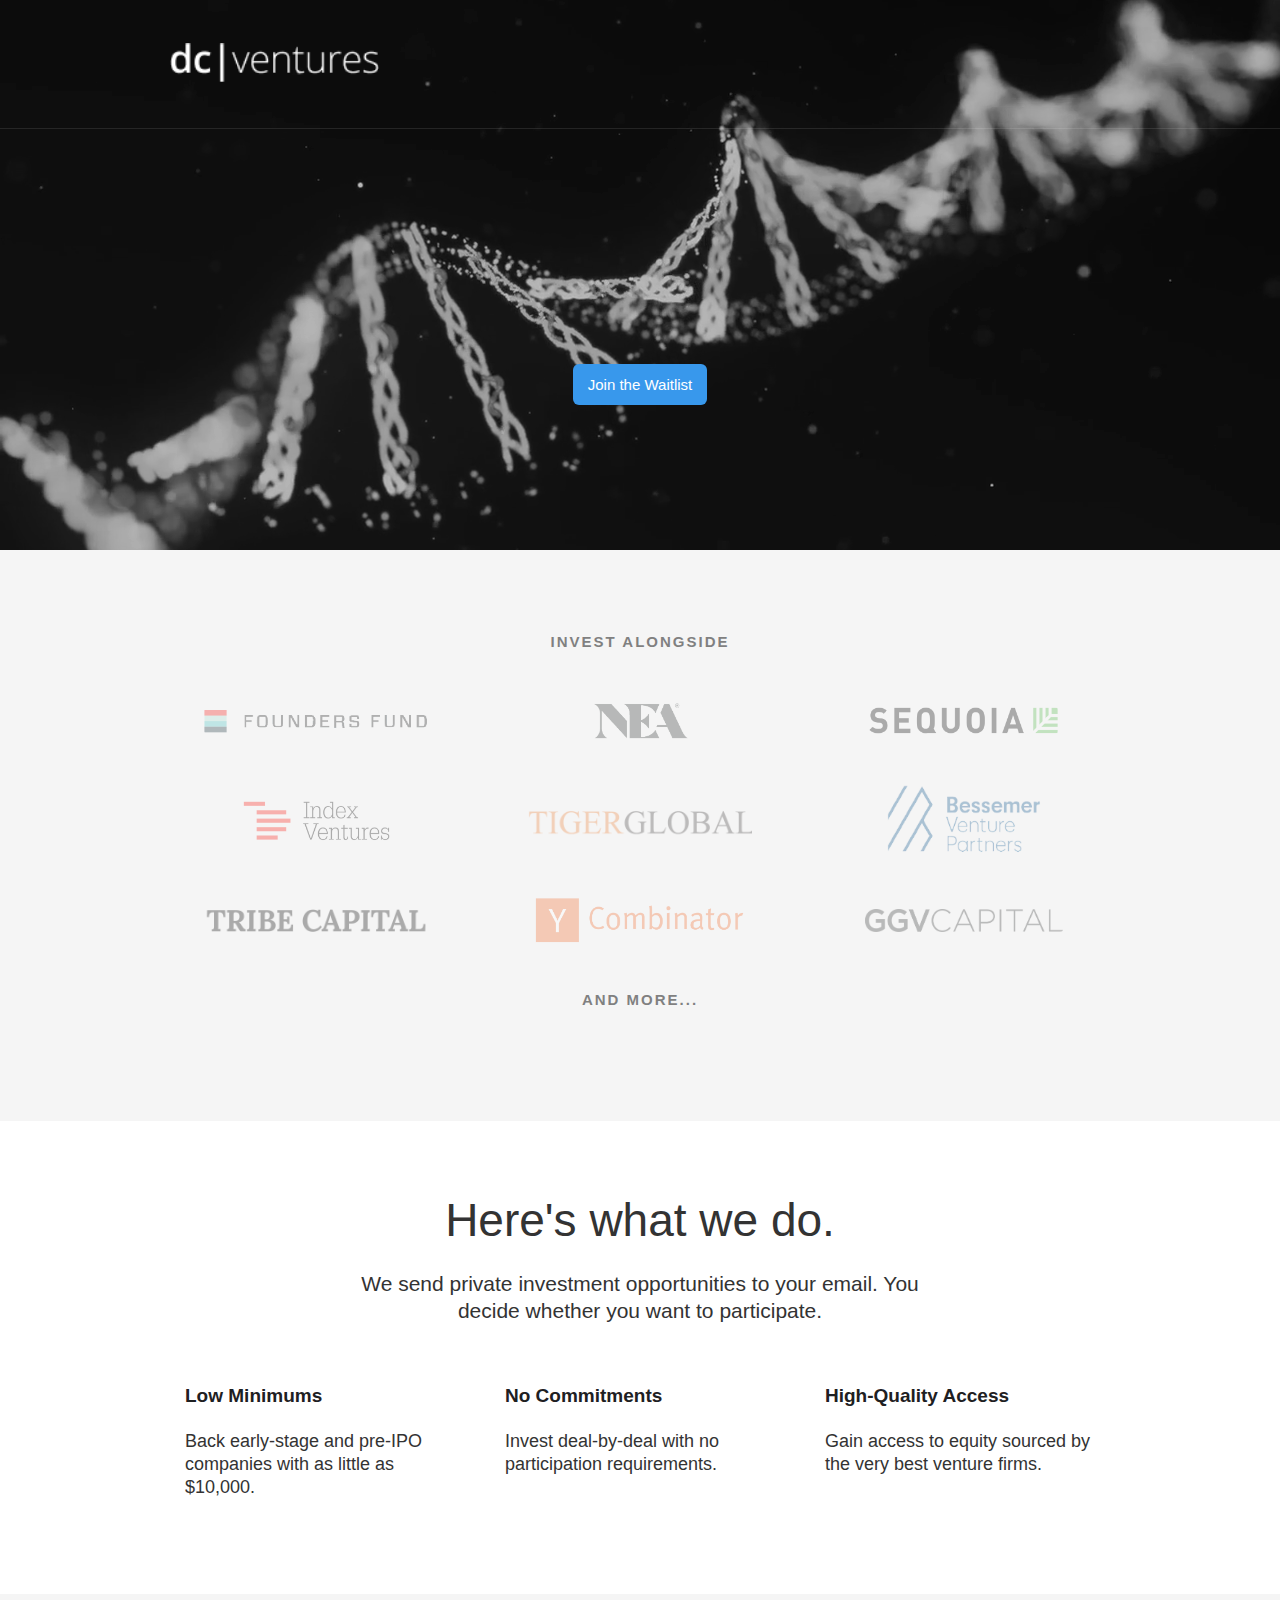
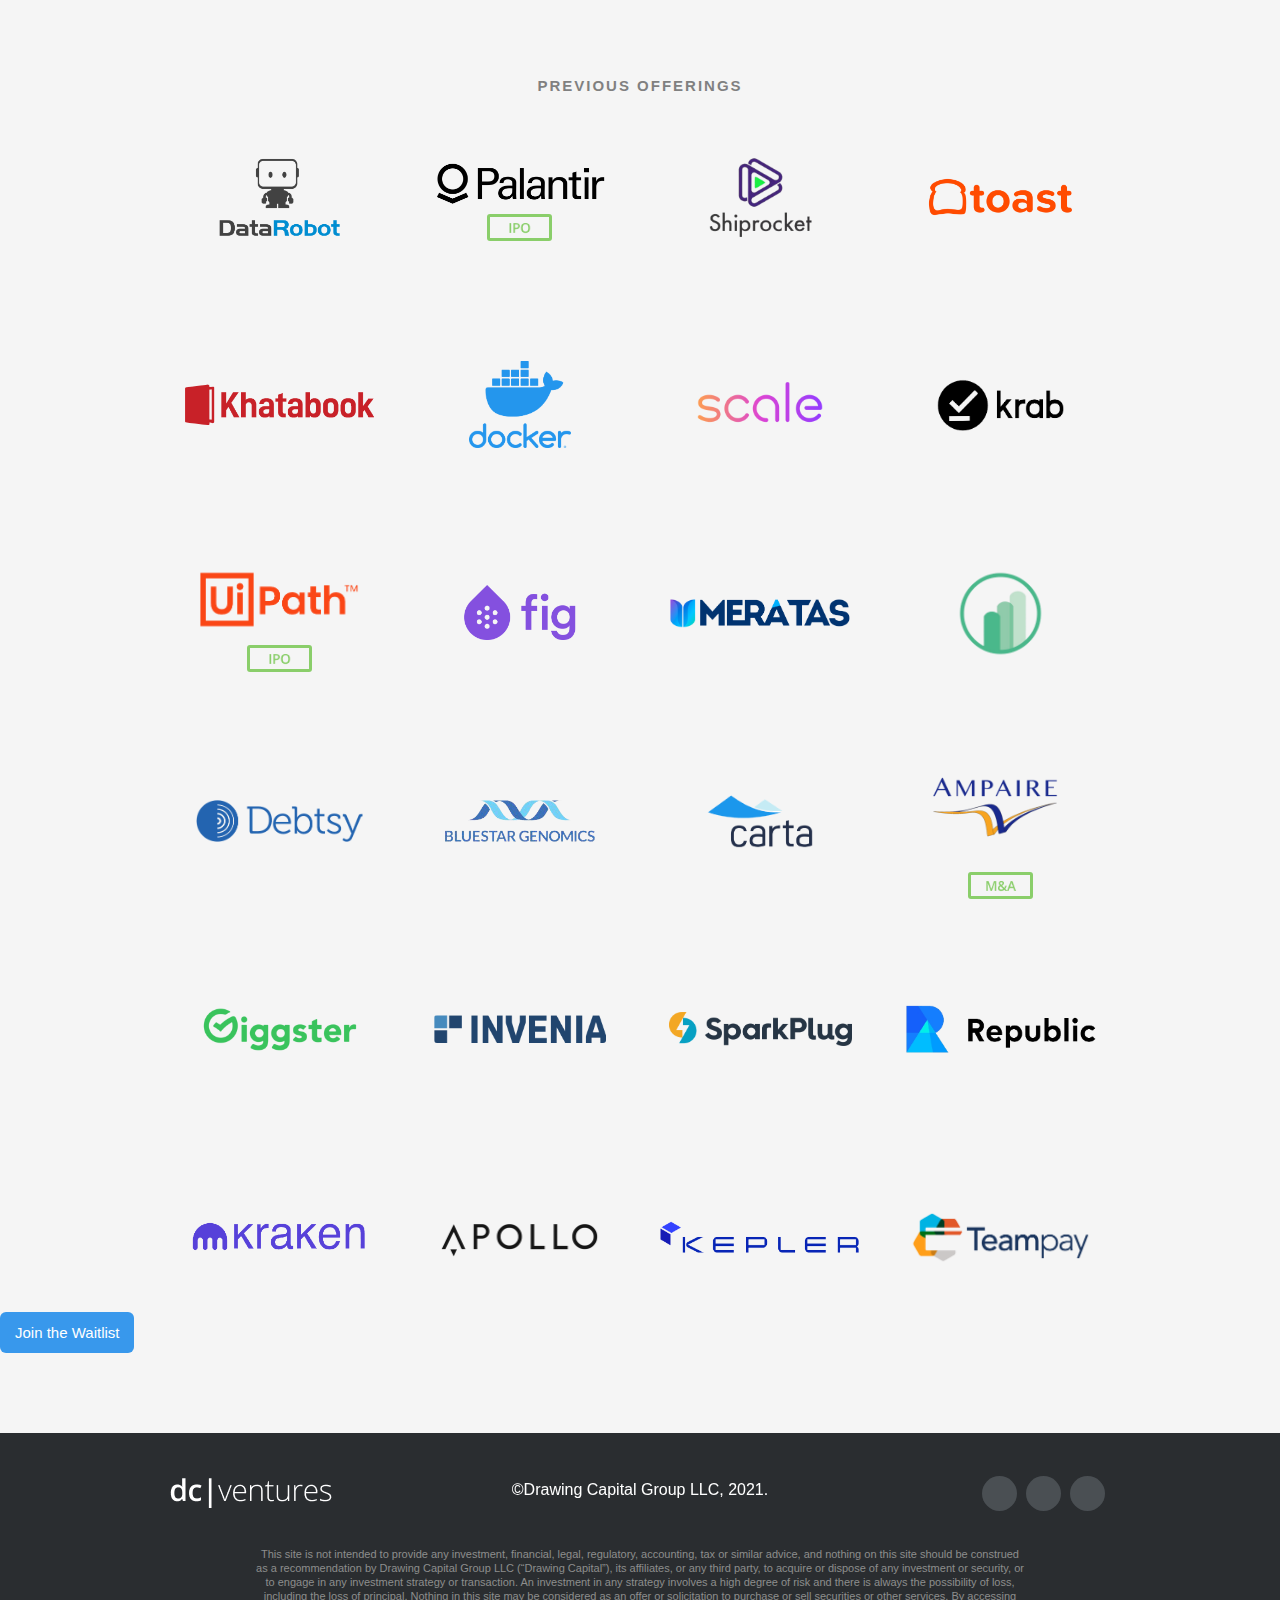
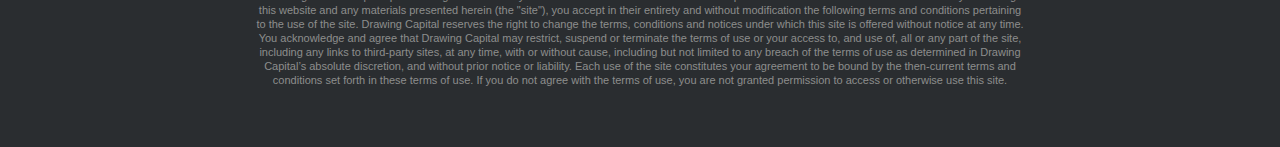
==== commit 9833094f: "re-wording of sections" ====
--- a/index.html
+++ b/index.html
@@ -24,6 +24,9 @@
   <script type="text/javascript">!function(o,c){var n=c.documentElement,t=" w-mod-";n.className+=t+"js",("ontouchstart"in o||o.DocumentTouch&&c instanceof DocumentTouch)&&(n.className+=t+"touch")}(window,document);</script>
   <link href="images/favicon.png" rel="shortcut icon" type="image/x-icon">
   <link href="images/webclip.png" rel="apple-touch-icon">
+  <!-- Font Awesome Icon -->
+	<script src="https://kit.fontawesome.com/fcfe7daee1.js" crossorigin="anonymous"></script>
+	<link rel="stylesheet" href="css/font-awesome.min.css">
 </head>
 <body>
   <div data-ix="hide-popup" class="sign-up-popup">
@@ -38,12 +41,12 @@
           </div><input type="email" id="Email-3" name="Email" data-name="Email" maxlength="256" required="" placeholder="Email address" class="dark-field w-input"><input type="text" id="Telephone-3" name="Telephone-3" data-name="Telephone 3" maxlength="256" required="" placeholder="Telephone number" class="dark-field w-input">
           <p class="sign-up-bottom-text">Signing up for our services means you agree to the <a href="#">Privacy Policy</a> and <a href="#">Terms of Service</a>.</p><input type="submit" value="Get Started Now" data-wait="Please wait..." class="button w-button">
         </form>
-        <div class="success-message w-form-done">
+        <!-- <div class="success-message w-form-done">
           <p>Thank you! Your submission has been received!</p>
         </div>
         <div class="error-bg w-form-fail">
           <p>Oops! Something went wrong while submitting the form</p>
-        </div>
+        </div> -->
       </div>
     </div>
   </div>
@@ -58,19 +61,20 @@
     </video>
     <div class="hero-block-overlay business">
       <div class="container hero-container w-container">
-        <h1 data-ix="fade-in-on-load" class="large-hero-title"><span class="large-hero-title-bold">Early-stage through pre-IPO investment opportunities, direct to your inbox.</span></h1>
+        <h1 data-ix="fade-in-on-load" class="large-hero-title"><span class="large-hero-title-bold">Early-stage and pre-IPO investment opportunities, direct to your inbox.</span></h1>
         <div>
           <div class="w-form">
-            <form id="email-form" name="email-form" data-name="Email Form"><label for="email" class="field-label-2">Join the waitlist</label>
-              <div class="text-block-2">By clicking Submit, you agree that you are an <a href="https://www.ecfr.gov/cgi-bin/retrieveECFR?gp=&amp;SID=8edfd12967d69c024485029d968ee737&amp;r=SECTION&amp;n=17y3.0.1.1.12.0.46.176" target="_blank">accredited investor</a>.</div>
-              <div class="w-layout-grid grid"><input type="email" class="text-field w-node-_69a0af0f-cb5a-409d-c7d8-c7793dc22c6f-609b92ab w-input" maxlength="256" name="email-4" data-name="Email 4" placeholder="Email Address" id="email-4" required=""><input type="submit" value="Submit" data-wait="Please wait..." class="submit-button w-button"></div>
-            </form>
-            <div class="w-form-done">
+            <!-- <form id="email-form" name="email-form" data-name="Email Form"><label for="email" class="field-label-2">Join the waitlist</label> -->
+              <!-- <div class="text-block-2">By clicking Submit, you agree that you are an <a href="https://www.ecfr.gov/cgi-bin/retrieveECFR?gp=&amp;SID=8edfd12967d69c024485029d968ee737&amp;r=SECTION&amp;n=17y3.0.1.1.12.0.46.176" target="_blank">accredited investor</a>.</div> -->
+              <!-- <div class="w-layout-grid grid"><input type="email" class="text-field w-node-_69a0af0f-cb5a-409d-c7d8-c7793dc22c6f-609b92ab w-input" maxlength="256" name="email-4" data-name="Email 4" placeholder="Email Address" id="email-4" required=""><input type="submit" onclick='SubForm()' value="Submit" data-wait="Please wait..." class="submit-button w-button"></div>
+            </form> -->
+            <a href="https://forms.gle/1V8HxJY9tLvdwDAWA" target="_blank" id="submit-btn" class="submit-button w-button">Join the Waitlist</a>
+            <!-- <div class="w-form-done">
               <div>Thank you! Your submission has been received!</div>
             </div>
             <div class="w-form-fail">
               <div>Oops! Something went wrong while submitting the form.</div>
-            </div>
+            </div> -->
           </div>
         </div>
       </div>
@@ -97,21 +101,21 @@
       </div>
       <div class="features-row w-row">
         <div class="feature-column w-col w-col-4">
-          <div class="feature-block wide"><img src="images/Icon-pencil-blue.png" alt="" class="feature-icon overall">
+          <div class="feature-block wide"><i class="fas fa-comment-dollar fa-3x feat-icon"></i>
             <div class="feature-title">Low Minimums</div>
-            <p class="paragraph-4">Invest in early-stage through pre-IPO companies with as little as $10,000.</p>
+            <p class="paragraph-4">Back early-stage and pre-IPO companies with as little as $10,000.</p>
           </div>
         </div>
         <div class="feature-column w-col w-col-4">
-          <div class="feature-block wide"><img src="images/Icon-megaphone-blue.png" alt="" class="feature-icon overall">
+          <div class="feature-block wide"><i class="far fa-thumbs-up fa-3x feat-icon"></i>
             <div class="feature-title">No Commitments</div>
-            <p class="paragraph-5">Access investments on a deal-by-deal basis with no participation requirements.</p>
+            <p class="paragraph-5">Invest deal-by-deal with no participation requirements.</p>
           </div>
         </div>
         <div class="feature-column w-col w-col-4">
-          <div class="feature-block wide"><img src="images/Icon-plane-blue.png" alt="" class="feature-icon overall">
+          <div class="feature-block wide"><i class="fas fa-door-open fa-3x feat-icon"></i>
             <div class="feature-title">High-Quality Access</div>
-            <p class="paragraph-6">Gain access to equity sourced across several top-tier venture capital firms.</p>
+            <p class="paragraph-6">Gain access to equity sourced by the very best venture firms.</p>
           </div>
         </div>
       </div>
@@ -126,8 +130,8 @@
         <div class="div-block-3"><img src="images/ampaire.png" loading="lazy" width="190" alt="" class="inv_img"><img src="images/ma_tag.png" loading="lazy" alt="" class="ipotag"></div><img src="images/giggster.png" loading="lazy" width="159" alt="" class="inv_img"><img src="images/Invenia.png" loading="lazy" width="172" alt="" class="inv_img"><img src="images/sparkplug-logo.png" loading="lazy" width="183" alt="" class="inv_img"><img src="images/republic-removebg-preview.png" loading="lazy" width="196" alt="" class="inv_img"><img src="images/kraken-removebg-preview.png" loading="lazy" width="176" alt="" class="inv_img"><img src="images/apollo-removebg-preview.png" loading="lazy" width="199" alt="" class="inv_img"><img src="images/kepler-removebg-preview.png" loading="lazy" width="202" alt="" class="inv_img"><img src="images/teampay.png" loading="lazy" width="197" alt="" class="inv_img">
       </div>
     </div>
-    <div class="div-block-4">
-      <div class="small-section-title">AND MORE...</div>
+    <div class="subbtn-container">
+      <a href="https://forms.gle/1V8HxJY9tLvdwDAWA" target="_blank" id="submit-btn" class="submit-button w-button">Join the Waitlist</a>
     </div>
   </div>
   <div class="simple-footer">
@@ -138,9 +142,9 @@
           <div class="text-block">©Drawing Capital Group LLC, 2021.</div>
         </div>
         <div class="footer-social-col-right w-col w-col-3">
-          <a href="http://www.facebook.com" target="_blank" class="footer-social-icon w-inline-block"><img src="images/Icon-facebook_3.png" alt="" class="footer-small-social-icon"></a>
-          <a href="http://www.twitter.com" target="_blank" class="footer-social-icon w-inline-block"><img src="images/Icon-twitter.png" alt="" class="footer-small-social-icon"></a>
-          <a href="mailto:invest@drawingcapital.com?subject=Drawing%20Capital%20Ventures%20-%20Inquiry" target="_blank" class="footer-social-icon w-inline-block"><img src="images/Icon-mail-white.png" alt="" class="footer-small-social-icon"></a>
+          <a href="https://www.linkedin.com/company/drawing-capital/" target="_blank" class="footer-social-icon w-inline-block"><i class="fab fa-linkedin-in"></i></a>
+          <a href="https://drawingcapital.substack.com/" target="_blank" class="footer-social-icon w-inline-block"><i class="far fa-newspaper"></i></a>
+          <a href="mailto:invest@drawingcapital.com?subject=Drawing%20Capital%20Ventures%20-%20Inquiry" target="_blank" class="footer-social-icon w-inline-block"><i class="fas fa-envelope"></i></a>
         </div>
       </div>
     </div>
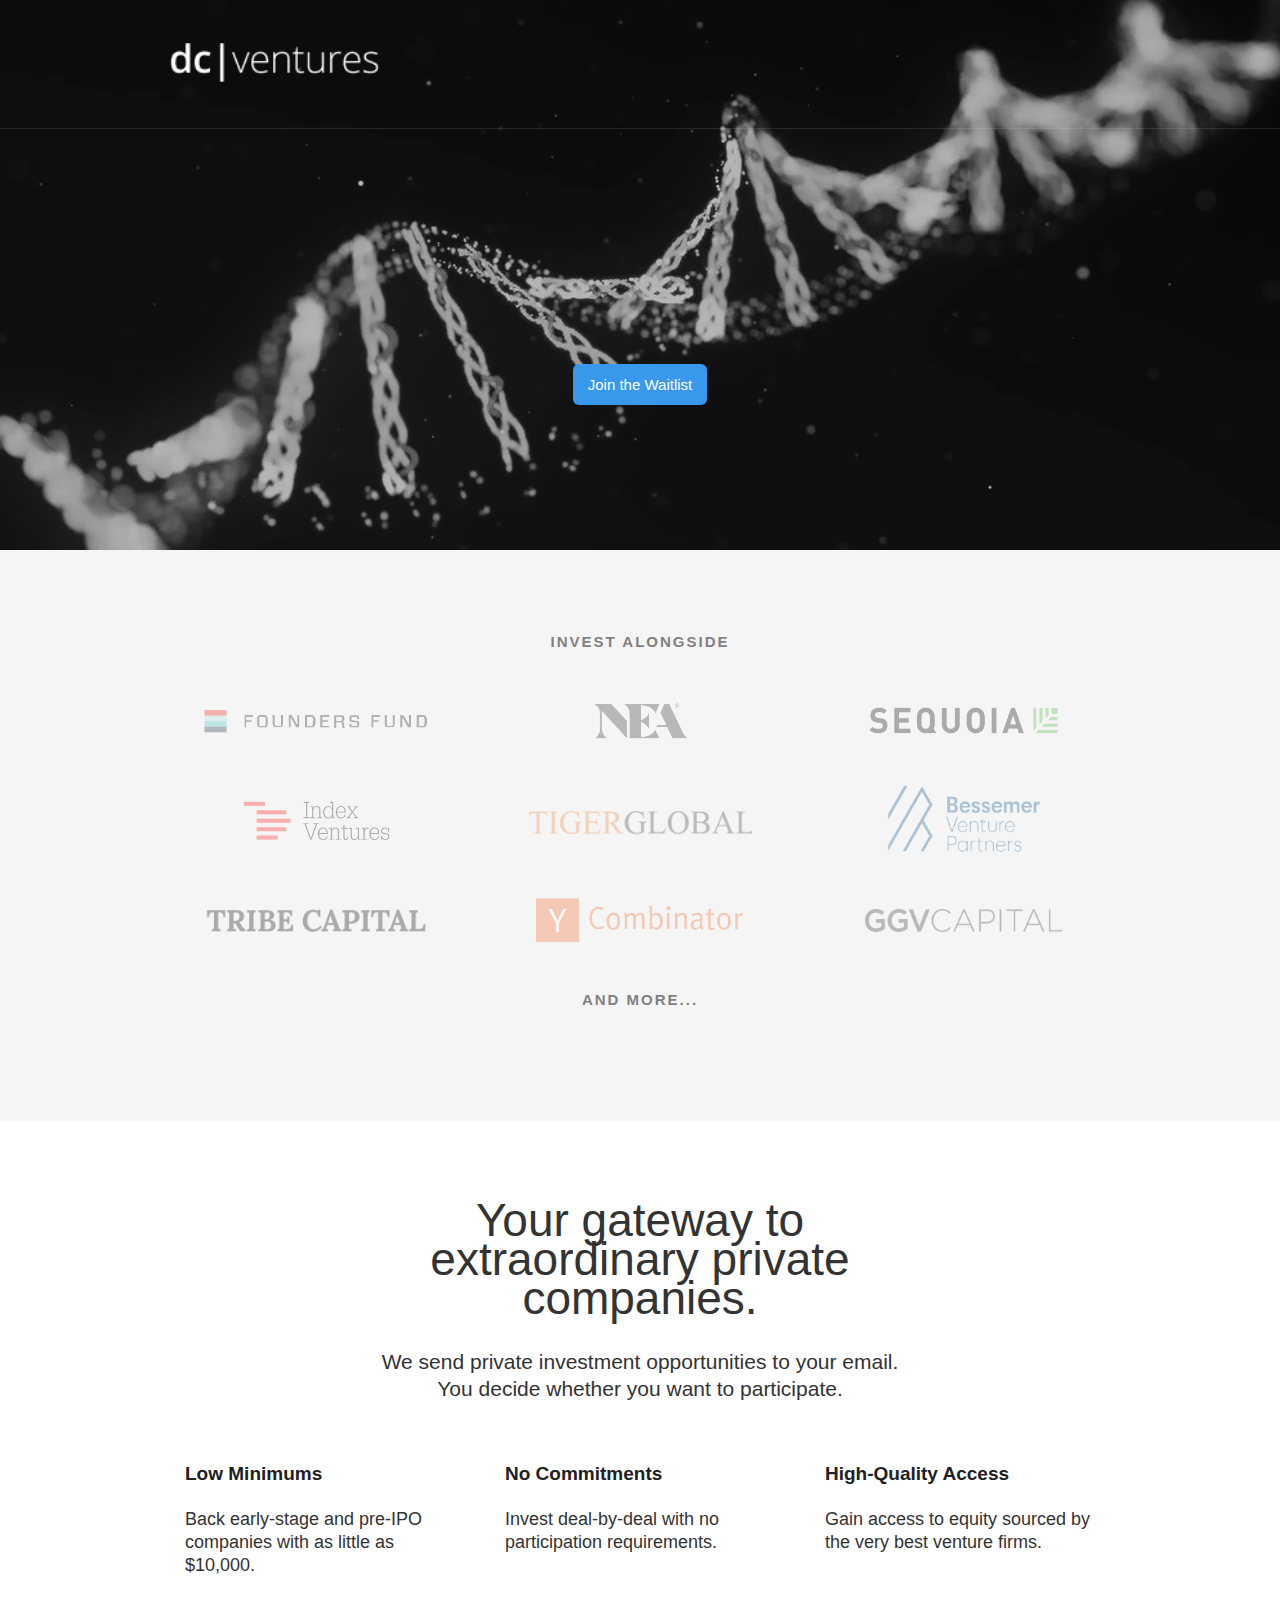
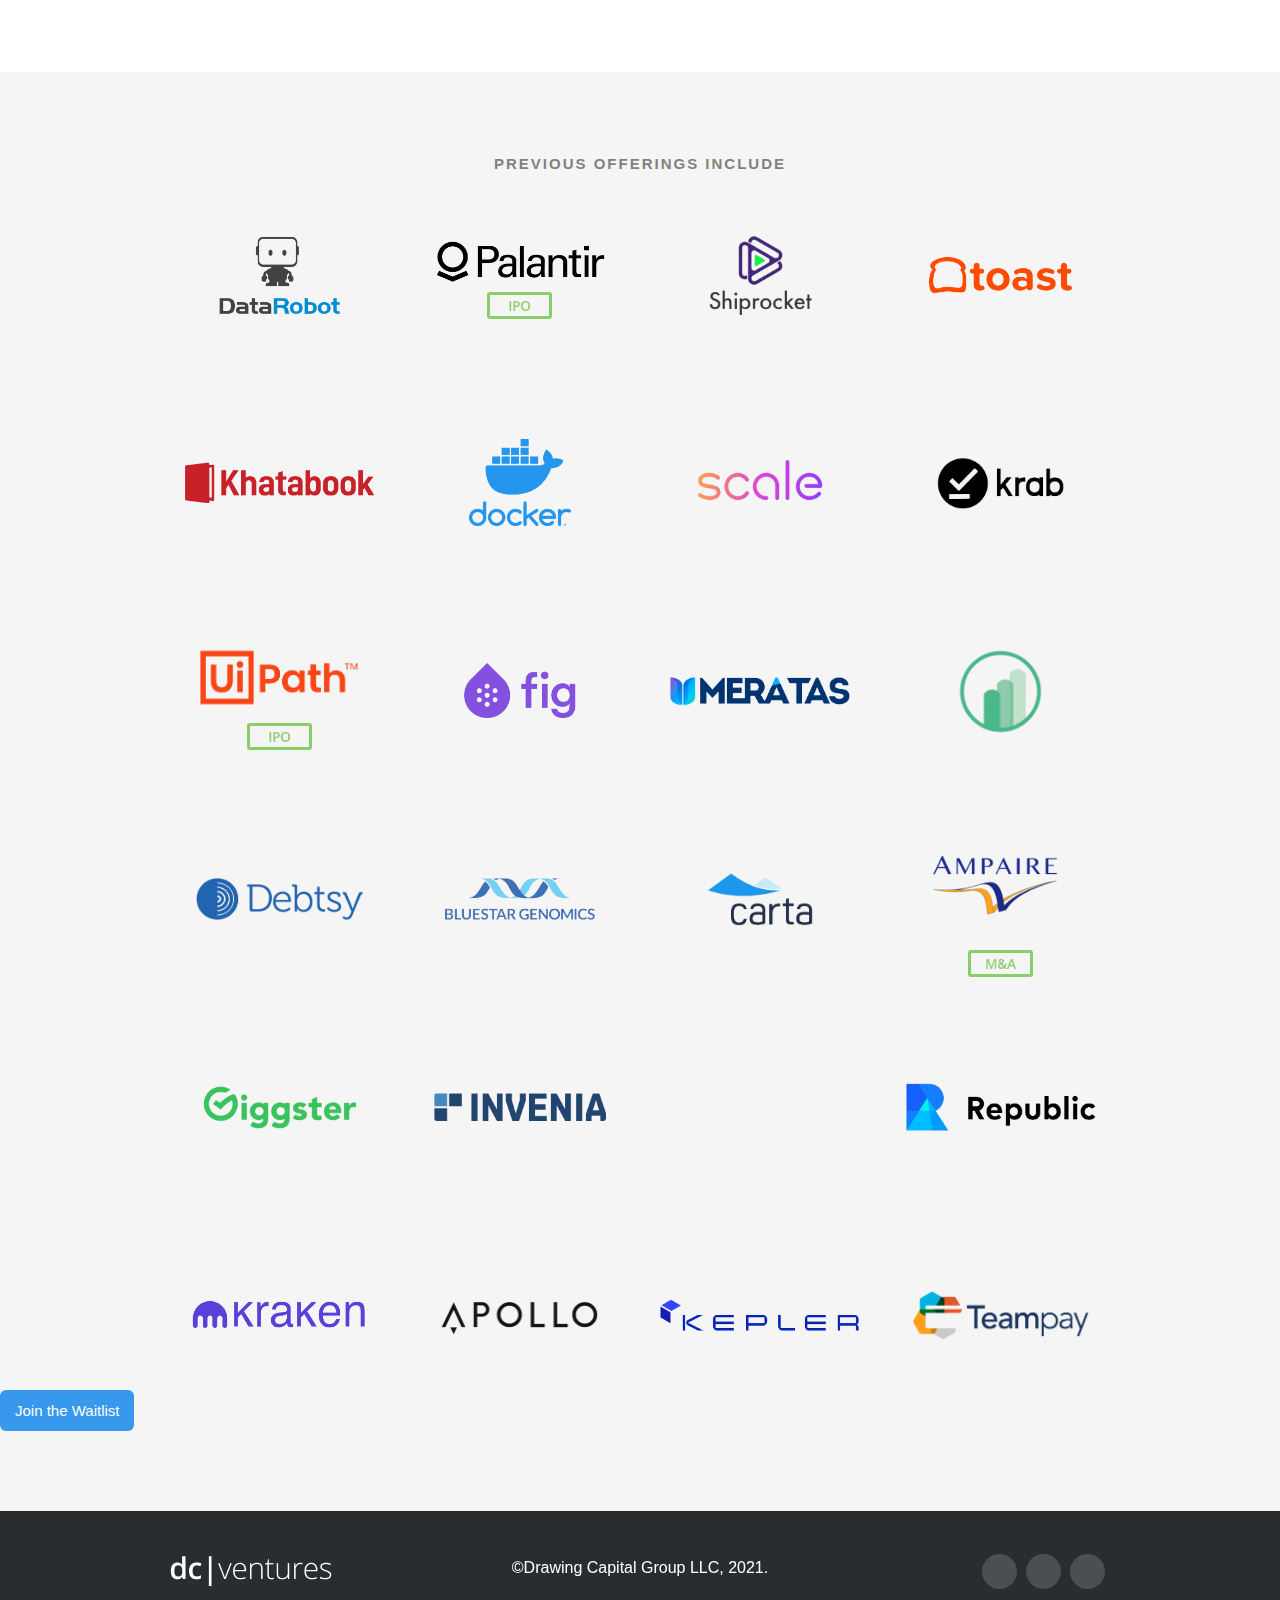
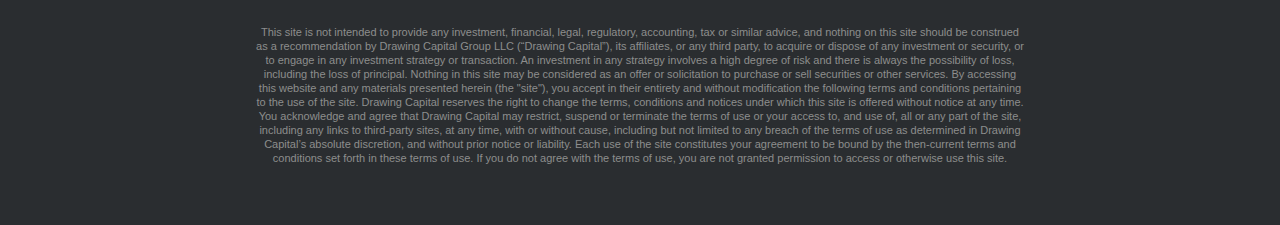
==== commit 31020cf4: "What we do update" ====
--- a/index.html
+++ b/index.html
@@ -96,8 +96,8 @@
   <div class="section">
     <div class="container centered w-container">
       <div class="section-title-wrapper">
-        <h2 class="section-title">Here&#x27;s what we do.</h2>
-        <div class="section-description">We send private investment opportunities to your email. You decide whether you want to participate.</div>
+        <h2 class="section-title">Your gateway to extraordinary private companies.</h2>
+        <div class="section-description">We send private investment opportunities to your email.<br>You decide whether you want to participate.</div>
       </div>
       <div class="features-row w-row">
         <div class="feature-column w-col w-col-4">
@@ -122,12 +122,12 @@
     </div>
   </div>
   <div class="section tint">
-    <div class="small-section-title">previous offerings</div>
+    <div class="small-section-title">previous offerings include</div>
     <div class="container w-container">
       <div class="w-layout-grid grid-3"><img src="images/DataRobot.png" loading="lazy" width="121" alt="" class="inv_img">
         <div class="div-block"><img src="images/palantir-removebg-preview.png" loading="lazy" width="267" alt="" class="inv_img"><img src="images/ipo_tag.png" loading="lazy" alt="" class="ipotag"></div><img src="images/shipr-removebg-preview.png" loading="lazy" width="143" id="w-node-_13694a49-4e11-8aa8-185b-472a35a83f56-609b92ab" alt="" class="inv_img"><img src="images/Toast.png" loading="lazy" width="145" alt="" class="inv_img"><img src="images/khatabook.png" loading="lazy" width="243" alt="" class="inv_img"><img src="images/docker.png" loading="lazy" width="102" alt="" class="inv_img"><img src="images/ScaleAI.png" loading="lazy" width="126" alt="" class="inv_img"><img src="images/krab-removebg-preview.png" loading="lazy" width="127" id="w-node-b9e5b7f5-4757-cc80-e895-857c0bf2f798-609b92ab" alt="" class="inv_img">
         <div class="div-block-2"><img src="images/uipath-removebg-preview.png" loading="lazy" width="164" alt="" class="inv_img"><img src="images/ipo_tag.png" loading="lazy" alt="" class="ipotag"></div><img src="images/fig.png" loading="lazy" width="114" alt="" class="inv_img"><img src="images/meratas.png" loading="lazy" width="182" alt="" class="inv_img"><img src="images/silo-removebg-preview.png" loading="lazy" width="95" alt="" class="inv_img"><img src="images/debtsy-removebg-preview.png" loading="lazy" width="167" alt="" class="inv_img"><img src="images/bluestar-removebg-preview.png" loading="lazy" width="162" id="w-node-_236f48ad-ae99-e17f-8747-301ed5403c50-609b92ab" alt="" class="inv_img"><img src="images/carta-removebg-preview.png" loading="lazy" width="130" alt="" class="inv_img">
-        <div class="div-block-3"><img src="images/ampaire.png" loading="lazy" width="190" alt="" class="inv_img"><img src="images/ma_tag.png" loading="lazy" alt="" class="ipotag"></div><img src="images/giggster.png" loading="lazy" width="159" alt="" class="inv_img"><img src="images/Invenia.png" loading="lazy" width="172" alt="" class="inv_img"><img src="images/sparkplug-logo.png" loading="lazy" width="183" alt="" class="inv_img"><img src="images/republic-removebg-preview.png" loading="lazy" width="196" alt="" class="inv_img"><img src="images/kraken-removebg-preview.png" loading="lazy" width="176" alt="" class="inv_img"><img src="images/apollo-removebg-preview.png" loading="lazy" width="199" alt="" class="inv_img"><img src="images/kepler-removebg-preview.png" loading="lazy" width="202" alt="" class="inv_img"><img src="images/teampay.png" loading="lazy" width="197" alt="" class="inv_img">
+        <div class="div-block-3"><img src="images/ampaire.png" loading="lazy" width="190" alt="" class="inv_img"><img src="images/ma_tag.png" loading="lazy" alt="" class="ipotag"></div><img src="images/giggster.png" loading="lazy" width="159" alt="" class="inv_img"><img src="images/Invenia.png" loading="lazy" width="172" alt="" class="inv_img"><img src="images/Project44.png" loading="lazy" width="183" alt="" class="inv_img"><img src="images/republic-removebg-preview.png" loading="lazy" width="196" alt="" class="inv_img"><img src="images/kraken-removebg-preview.png" loading="lazy" width="176" alt="" class="inv_img"><img src="images/apollo-removebg-preview.png" loading="lazy" width="199" alt="" class="inv_img"><img src="images/kepler-removebg-preview.png" loading="lazy" width="202" alt="" class="inv_img"><img src="images/teampay.png" loading="lazy" width="197" alt="" class="inv_img">
       </div>
     </div>
     <div class="subbtn-container">
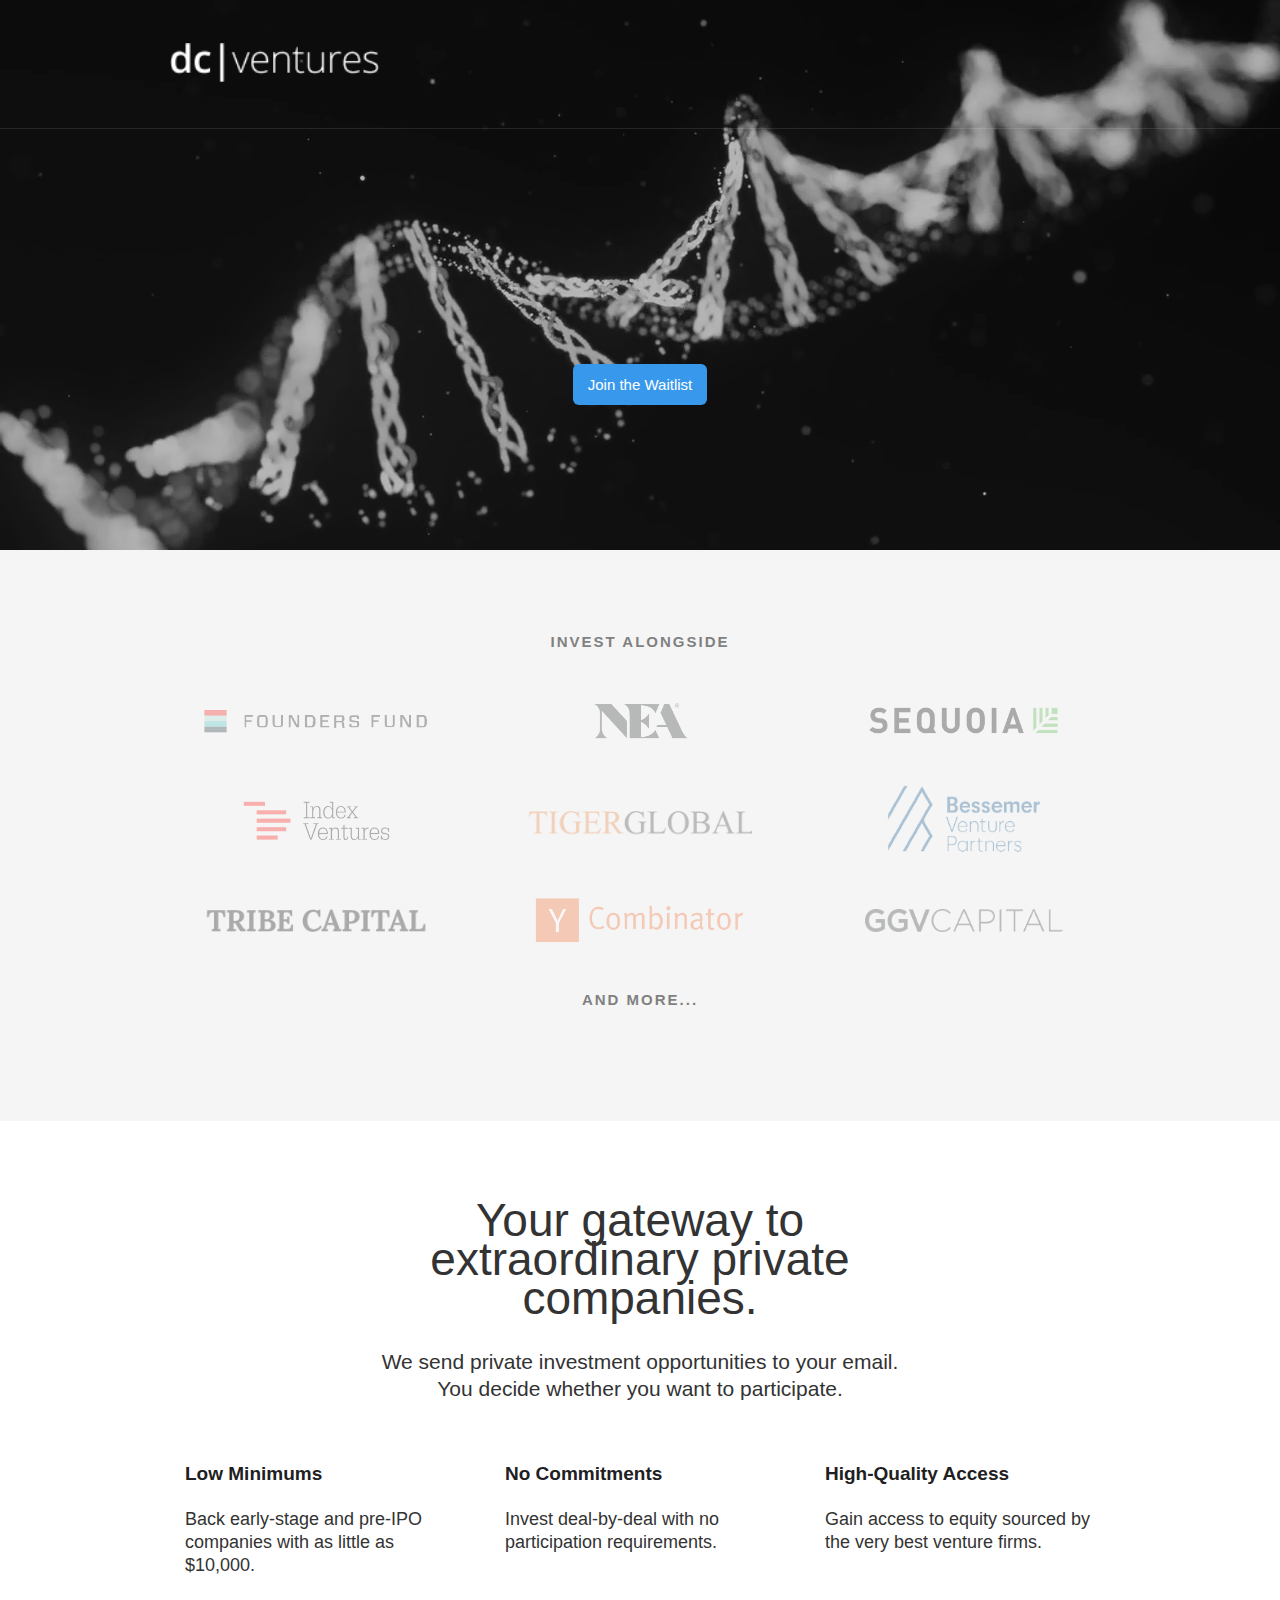
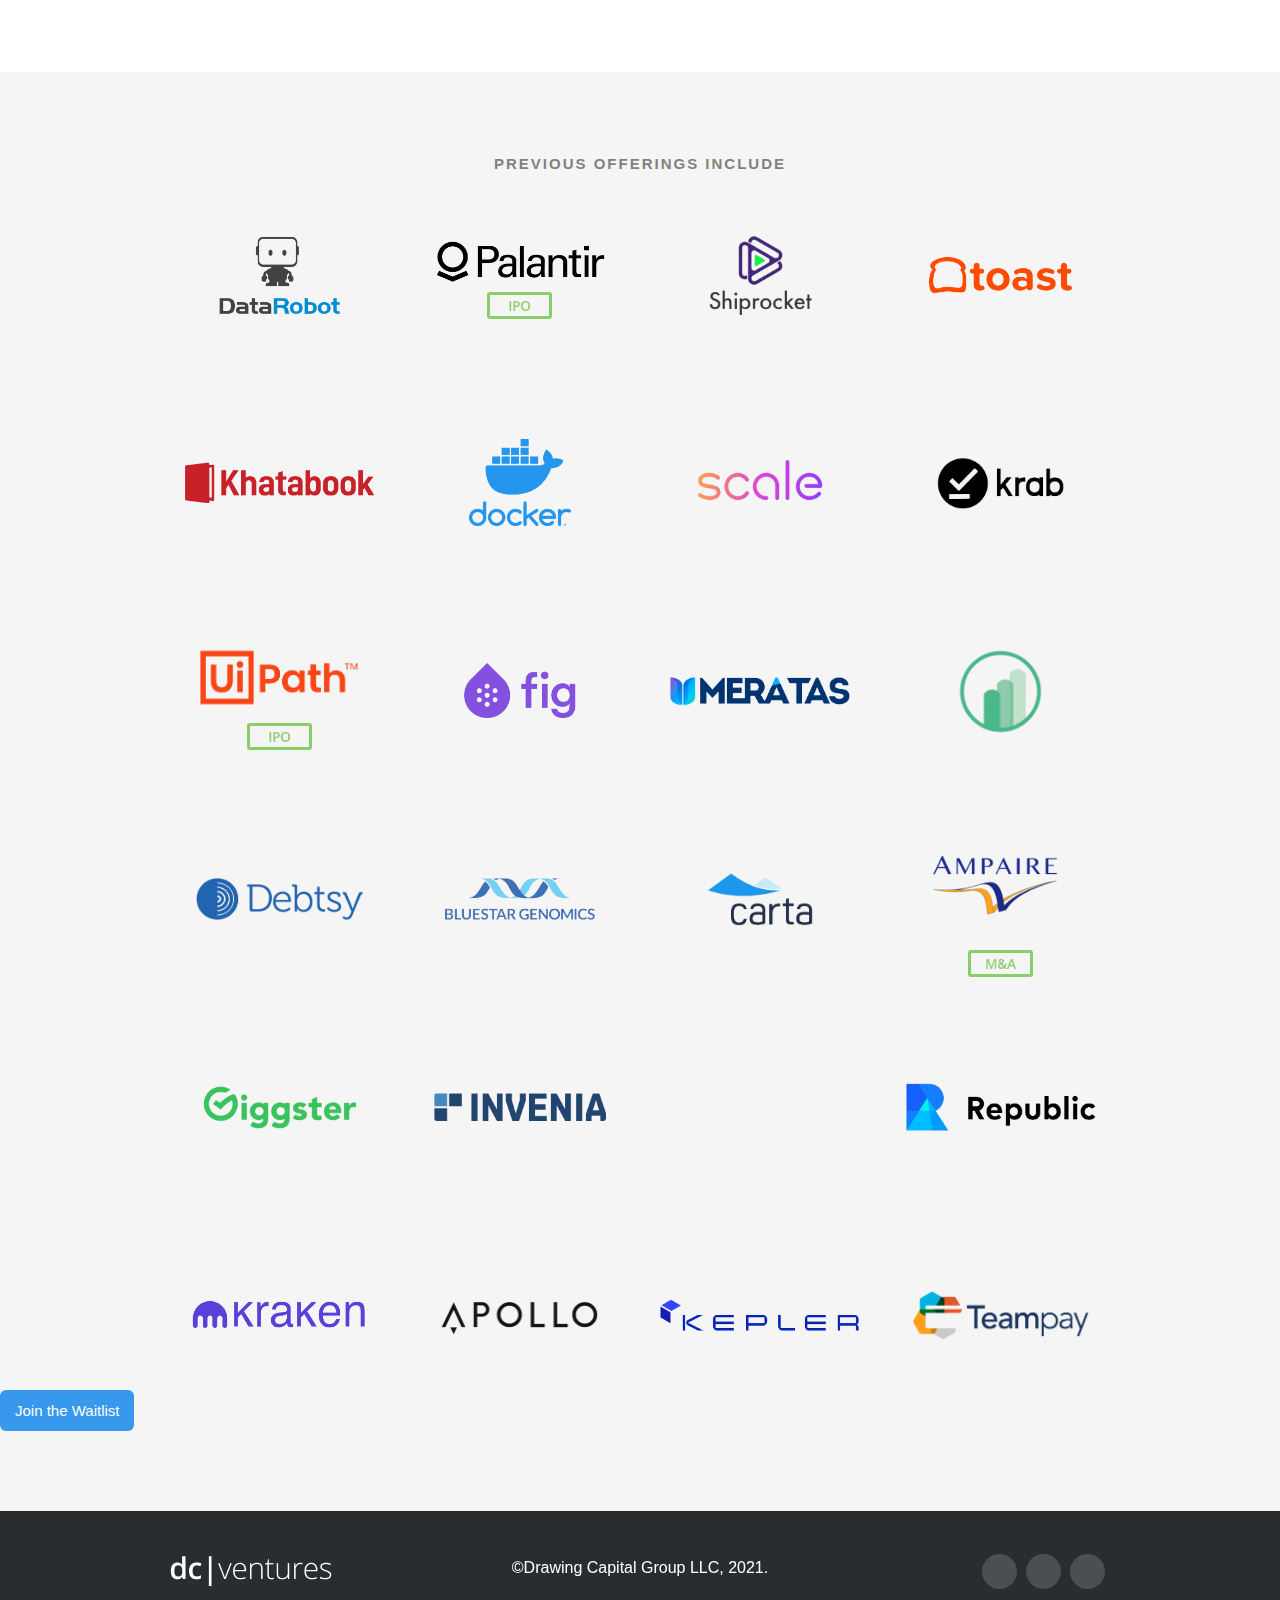
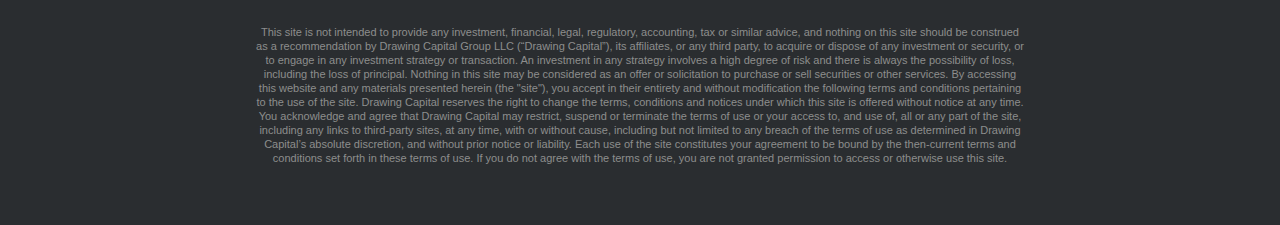
==== commit d95e3799: "favicon" ====
--- a/index.html
+++ b/index.html
@@ -27,6 +27,10 @@
   <!-- Font Awesome Icon -->
 	<script src="https://kit.fontawesome.com/fcfe7daee1.js" crossorigin="anonymous"></script>
 	<link rel="stylesheet" href="css/font-awesome.min.css">
+  <link rel="apple-touch-icon" sizes="180x180" href="/apple-touch-icon.png">
+  <link rel="icon" type="image/png" sizes="32x32" href="/favicon-32x32.png">
+  <link rel="icon" type="image/png" sizes="16x16" href="/favicon-16x16.png">
+  <link rel="manifest" href="/site.webmanifest">
 </head>
 <body>
   <div data-ix="hide-popup" class="sign-up-popup">
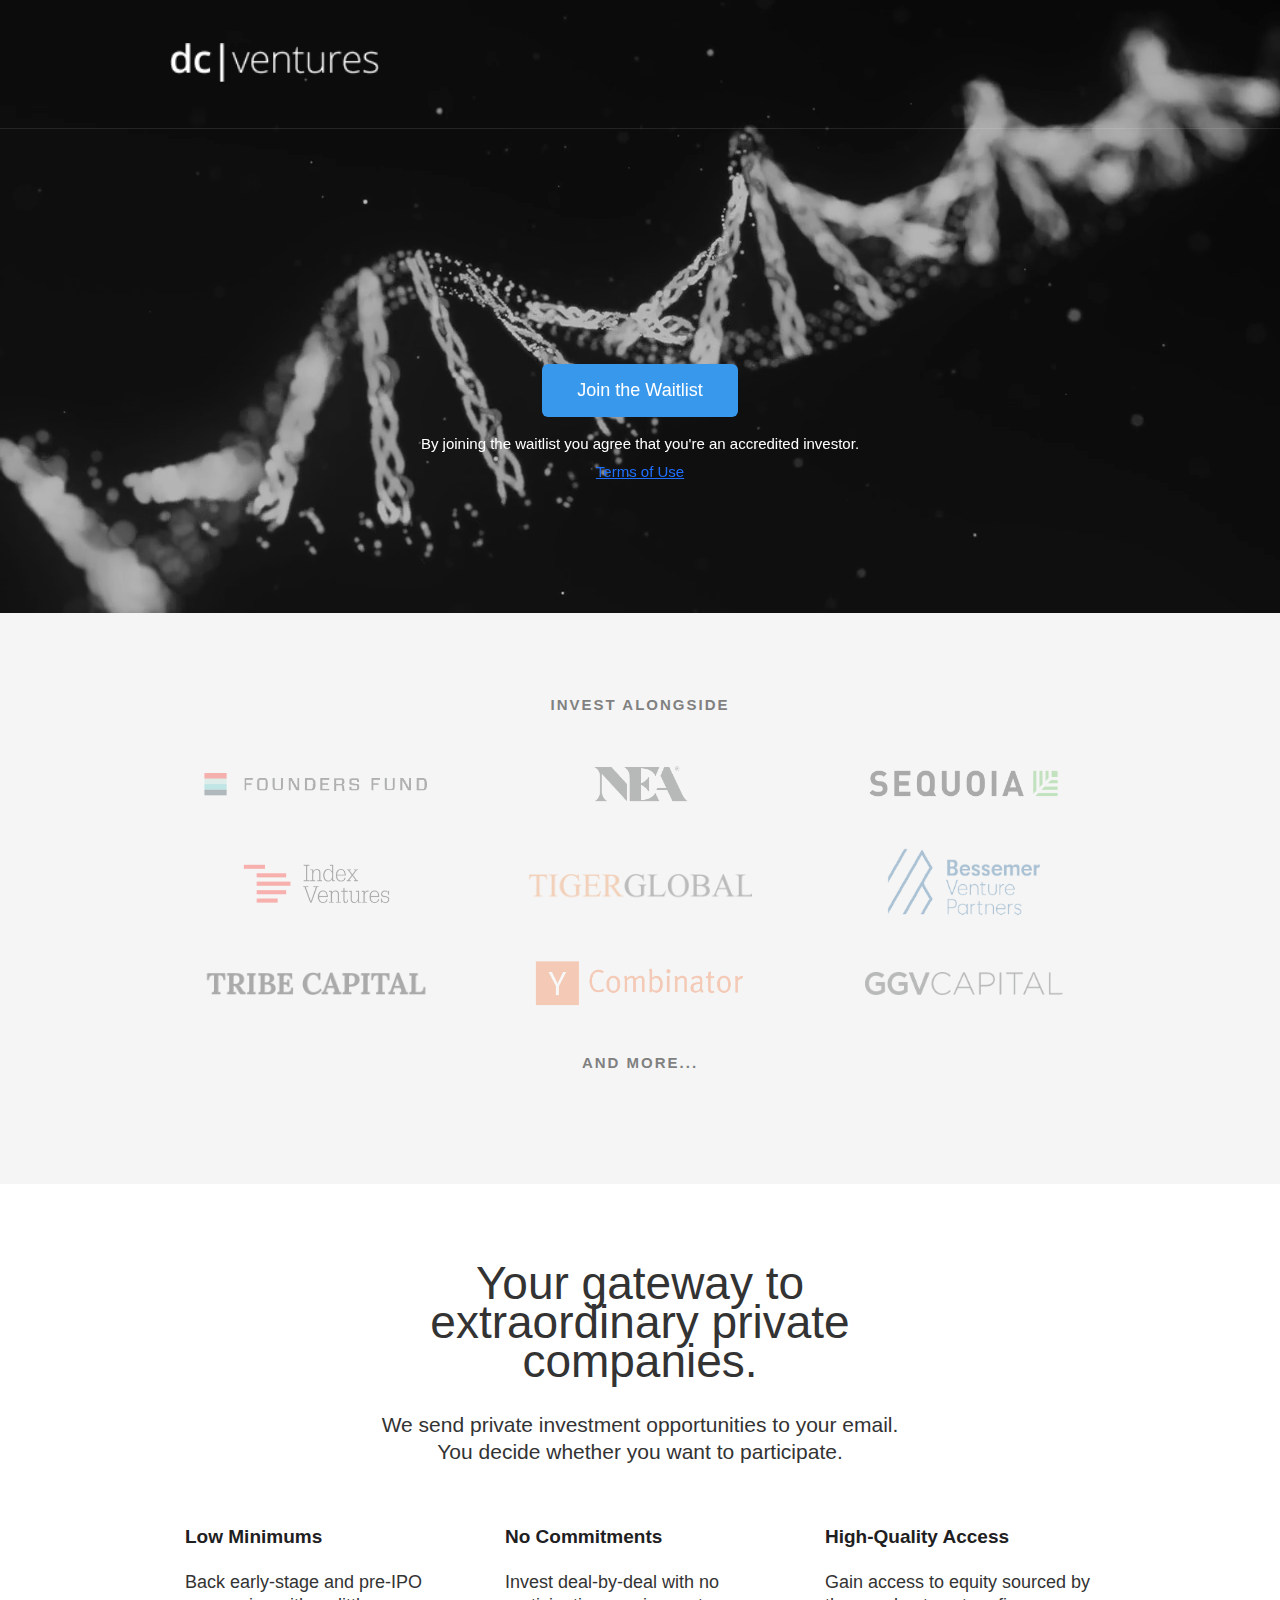
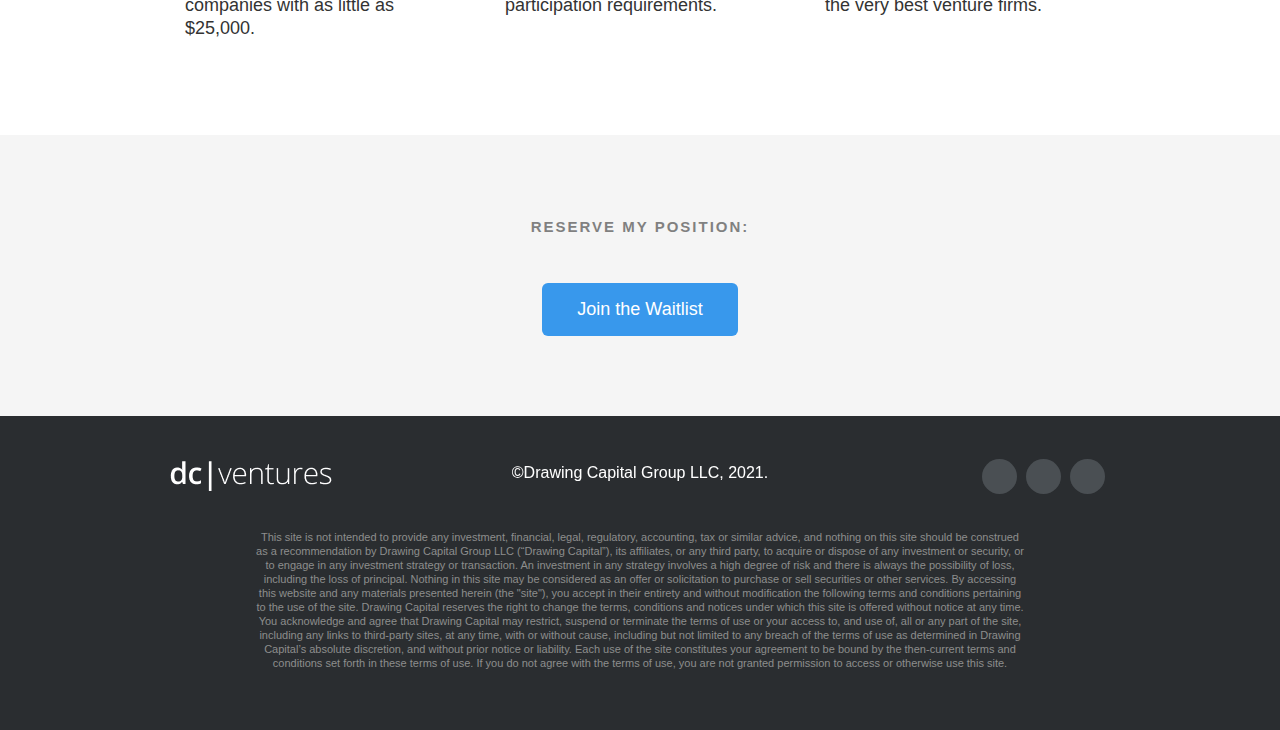
==== commit b2d812af: "remove icons; add accredited agreement" ====
--- a/index.html
+++ b/index.html
@@ -81,6 +81,10 @@
             </div> -->
           </div>
         </div>
+        <div>
+          <p class="agree-text">By joining the waitlist you agree that you're an accredited investor.</p>
+          <a href="./terms.html" target="_blank">Terms of Use</a>
+        </div>
       </div>
     </div>
   </div>
@@ -107,7 +111,7 @@
         <div class="feature-column w-col w-col-4">
           <div class="feature-block wide"><i class="fas fa-comment-dollar fa-3x feat-icon"></i>
             <div class="feature-title">Low Minimums</div>
-            <p class="paragraph-4">Back early-stage and pre-IPO companies with as little as $10,000.</p>
+            <p class="paragraph-4">Back early-stage and pre-IPO companies with as little as $25,000.</p>
           </div>
         </div>
         <div class="feature-column w-col w-col-4">
@@ -126,14 +130,14 @@
     </div>
   </div>
   <div class="section tint">
-    <div class="small-section-title">previous offerings include</div>
-    <div class="container w-container">
+    <div class="small-section-title">reserve my position:</div>
+    <!-- <div class="container w-container">
       <div class="w-layout-grid grid-3"><img src="images/DataRobot.png" loading="lazy" width="121" alt="" class="inv_img">
         <div class="div-block"><img src="images/palantir-removebg-preview.png" loading="lazy" width="267" alt="" class="inv_img"><img src="images/ipo_tag.png" loading="lazy" alt="" class="ipotag"></div><img src="images/shipr-removebg-preview.png" loading="lazy" width="143" id="w-node-_13694a49-4e11-8aa8-185b-472a35a83f56-609b92ab" alt="" class="inv_img"><img src="images/Toast.png" loading="lazy" width="145" alt="" class="inv_img"><img src="images/khatabook.png" loading="lazy" width="243" alt="" class="inv_img"><img src="images/docker.png" loading="lazy" width="102" alt="" class="inv_img"><img src="images/ScaleAI.png" loading="lazy" width="126" alt="" class="inv_img"><img src="images/krab-removebg-preview.png" loading="lazy" width="127" id="w-node-b9e5b7f5-4757-cc80-e895-857c0bf2f798-609b92ab" alt="" class="inv_img">
         <div class="div-block-2"><img src="images/uipath-removebg-preview.png" loading="lazy" width="164" alt="" class="inv_img"><img src="images/ipo_tag.png" loading="lazy" alt="" class="ipotag"></div><img src="images/fig.png" loading="lazy" width="114" alt="" class="inv_img"><img src="images/meratas.png" loading="lazy" width="182" alt="" class="inv_img"><img src="images/silo-removebg-preview.png" loading="lazy" width="95" alt="" class="inv_img"><img src="images/debtsy-removebg-preview.png" loading="lazy" width="167" alt="" class="inv_img"><img src="images/bluestar-removebg-preview.png" loading="lazy" width="162" id="w-node-_236f48ad-ae99-e17f-8747-301ed5403c50-609b92ab" alt="" class="inv_img"><img src="images/carta-removebg-preview.png" loading="lazy" width="130" alt="" class="inv_img">
         <div class="div-block-3"><img src="images/ampaire.png" loading="lazy" width="190" alt="" class="inv_img"><img src="images/ma_tag.png" loading="lazy" alt="" class="ipotag"></div><img src="images/giggster.png" loading="lazy" width="159" alt="" class="inv_img"><img src="images/Invenia.png" loading="lazy" width="172" alt="" class="inv_img"><img src="images/Project44.png" loading="lazy" width="183" alt="" class="inv_img"><img src="images/republic-removebg-preview.png" loading="lazy" width="196" alt="" class="inv_img"><img src="images/kraken-removebg-preview.png" loading="lazy" width="176" alt="" class="inv_img"><img src="images/apollo-removebg-preview.png" loading="lazy" width="199" alt="" class="inv_img"><img src="images/kepler-removebg-preview.png" loading="lazy" width="202" alt="" class="inv_img"><img src="images/teampay.png" loading="lazy" width="197" alt="" class="inv_img">
       </div>
-    </div>
+    </div> -->
     <div class="subbtn-container">
       <a href="https://forms.gle/1V8HxJY9tLvdwDAWA" target="_blank" id="submit-btn" class="submit-button w-button">Join the Waitlist</a>
     </div>
@@ -148,7 +152,7 @@
         <div class="footer-social-col-right w-col w-col-3">
           <a href="https://www.linkedin.com/company/drawing-capital/" target="_blank" class="footer-social-icon w-inline-block"><i class="fab fa-linkedin-in"></i></a>
           <a href="https://drawingcapital.substack.com/" target="_blank" class="footer-social-icon w-inline-block"><i class="far fa-newspaper"></i></a>
-          <a href="mailto:invest@drawingcapital.com?subject=Drawing%20Capital%20Ventures%20-%20Inquiry" target="_blank" class="footer-social-icon w-inline-block"><i class="fas fa-envelope"></i></a>
+          <a href="mailto:ventures@drawingcapital.com?subject=Drawing%20Capital%20Ventures%20-%20Inquiry" target="_blank" class="footer-social-icon w-inline-block"><i class="fas fa-envelope"></i></a>
         </div>
       </div>
     </div>
--- a/css/dcv-695ec3.webflow.css
+++ b/css/dcv-695ec3.webflow.css
@@ -1636,8 +1636,8 @@
 .image-hero.download {
   padding-top: 190px;
   padding-bottom: 120px;
-  background-image: -webkit-gradient(linear, left top, left bottom, from(rgba(0, 0, 0, 0.4)), to(rgba(0, 0, 0, 0.4))), url('../images/Photo-9.jpg');
-  background-image: linear-gradient(180deg, rgba(0, 0, 0, 0.4), rgba(0, 0, 0, 0.4)), url('../images/Photo-9.jpg');
+  background-image: -webkit-gradient(linear, left top, left bottom, from(rgba(0, 0, 0, 0.4)), to(rgba(0, 0, 0, 0.4))), url('../videos/DCV_bg_vid-poster-00001.jpg');
+  background-image: linear-gradient(180deg, rgba(0, 0, 0, 0.4), rgba(0, 0, 0, 0.4)), url('../videos/DCV_bg_vid-poster-00001.jpg');
   background-position: 0px 0px, 50% 0px;
   background-size: auto, cover;
 }
@@ -1992,8 +1992,8 @@
 }
 
 .pricing-block.image {
-  background-image: -webkit-gradient(linear, left top, left bottom, from(rgba(0, 0, 0, 0.5)), to(rgba(0, 0, 0, 0.5))), url('../images/Photo-9.jpg');
-  background-image: linear-gradient(180deg, rgba(0, 0, 0, 0.5), rgba(0, 0, 0, 0.5)), url('../images/Photo-9.jpg');
+  background-image: -webkit-gradient(linear, left top, left bottom, from(rgba(0, 0, 0, 0.5)), to(rgba(0, 0, 0, 0.5))), url('../videos/DCV_bg_vid-poster-00001.jpg');
+  background-image: linear-gradient(180deg, rgba(0, 0, 0, 0.5), rgba(0, 0, 0, 0.5)), url('../videos/DCV_bg_vid-poster-00001.jpg');
   background-position: 0px 0px, 50% 50%;
   background-size: auto, cover;
   color: #fff;
@@ -3179,8 +3179,8 @@
 }
 
 .subpage-header.pricing-2 {
-  background-image: -webkit-gradient(linear, left top, left bottom, from(rgba(0, 0, 0, 0.6)), to(rgba(0, 0, 0, 0.6))), url('../images/Photo-9.jpg');
-  background-image: linear-gradient(180deg, rgba(0, 0, 0, 0.6), rgba(0, 0, 0, 0.6)), url('../images/Photo-9.jpg');
+  background-image: -webkit-gradient(linear, left top, left bottom, from(rgba(0, 0, 0, 0.6)), to(rgba(0, 0, 0, 0.6))), url('../videos/DCV_bg_vid-poster-00001.jpg');
+  background-image: linear-gradient(180deg, rgba(0, 0, 0, 0.6), rgba(0, 0, 0, 0.6)), url('../videos/DCV_bg_vid-poster-00001.jpg');
   background-position: 0px 0px, 50% 100%;
   background-size: auto, cover;
 }
@@ -3796,7 +3796,7 @@
 }
 
 .gallery-image-block.small._4 {
-  background-image: url('../images/Photo-9.jpg');
+  background-image: url('../videos/DCV_bg_vid-poster-00001.jpg');
 }
 
 .gallery-image-block.small._5 {
@@ -5361,7 +5361,7 @@
   }
 
   .hero-background-video {
-    background-image: url('../images/Photo-9.jpg');
+    background-image: url('../videos/DCV_bg_vid-poster-00001.jpg');
     background-position: 50% 50%;
     background-size: cover;
   }
@@ -5912,7 +5912,7 @@
   }
 
   .hero-video {
-    background-image: url('../images/Photo-9.jpg');
+    background-image: url('../videos/DCV_bg_vid-poster-00001.jpg');
     background-position: 0px 0px;
     background-size: 800px;
   }
@@ -8829,3 +8829,25 @@
   }
 }
 
+.feat-icon {
+  margin-bottom: 12px;
+  color: #3898EC;
+}
+
+#submit-btn {
+  font-size: 18px;
+  padding: 15px 35px;
+}
+
+.subbtn-container{
+  display: flex;
+  justify-content: center;
+  align-items: center;
+  margin-top: 45px;
+}
+
+p.agree-text {
+  font-size: 15px;
+  color: #ffffff;
+  margin-bottom: 5px;
+}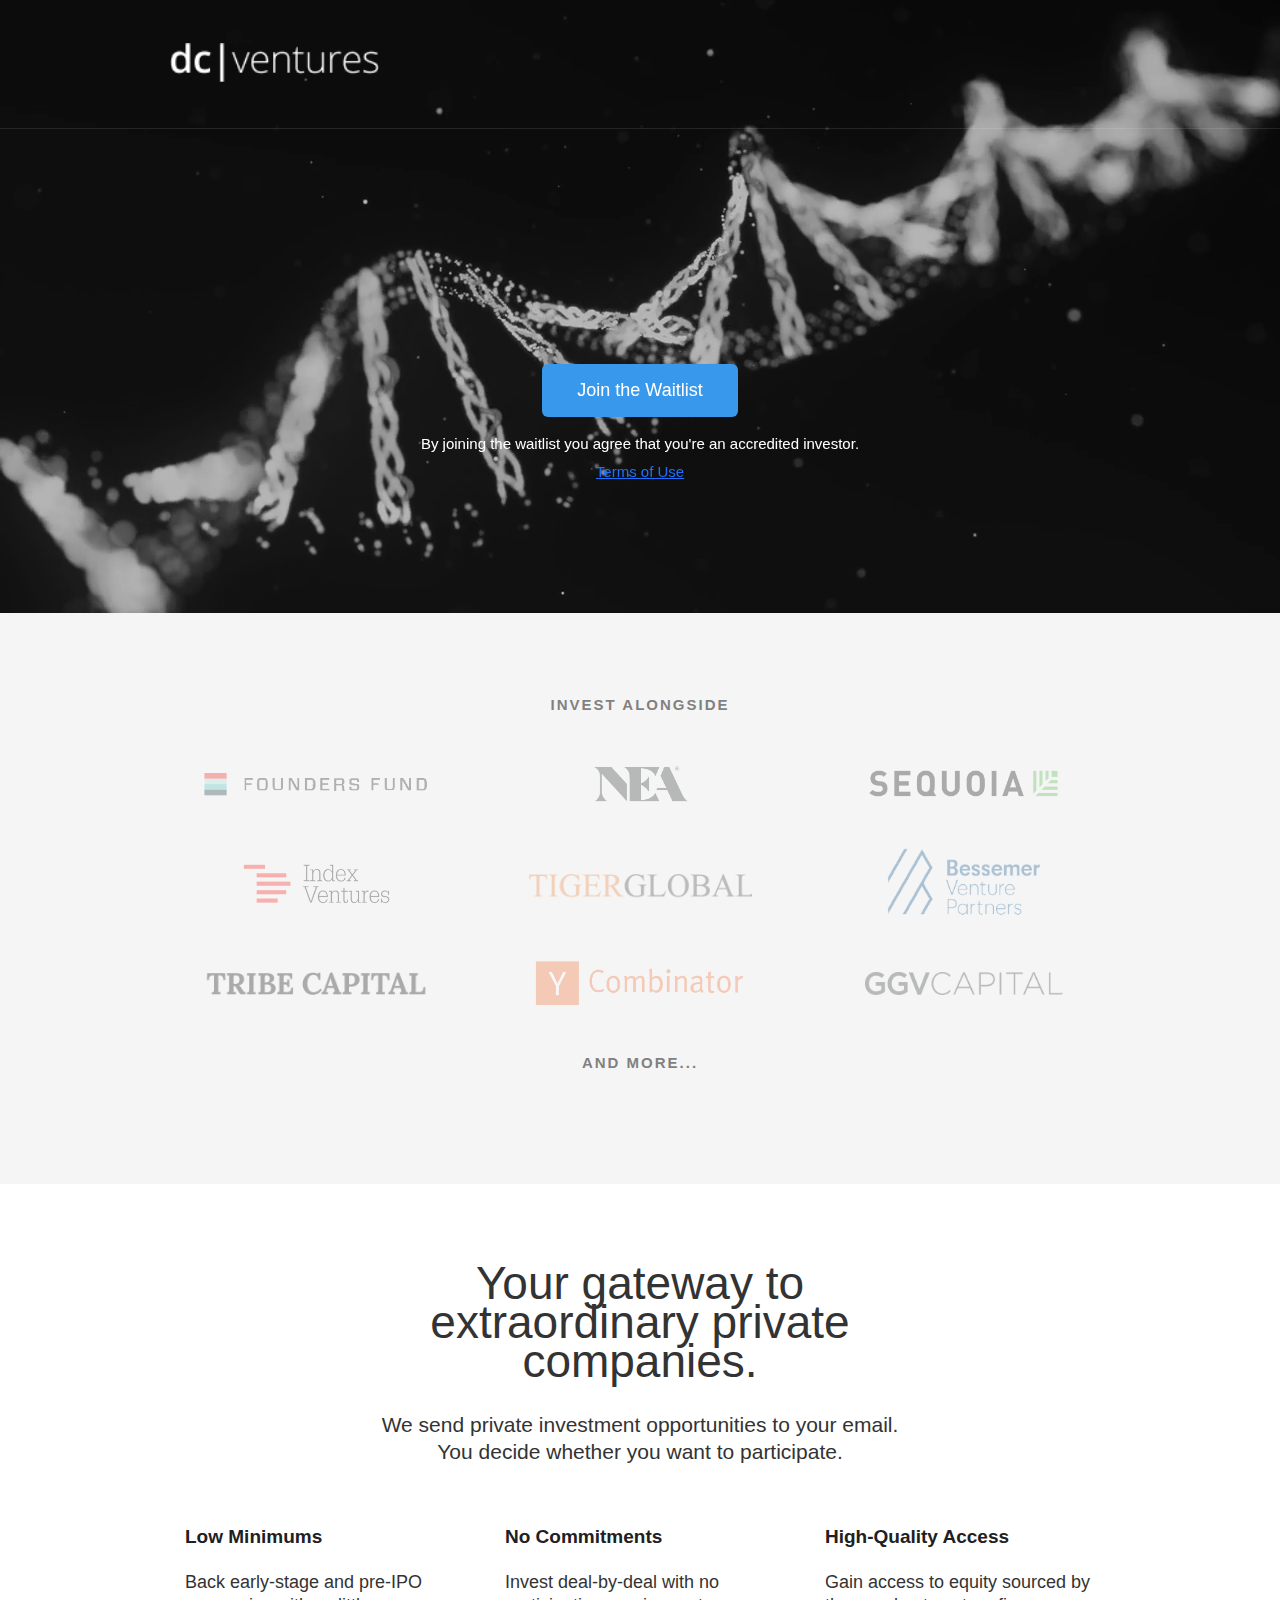
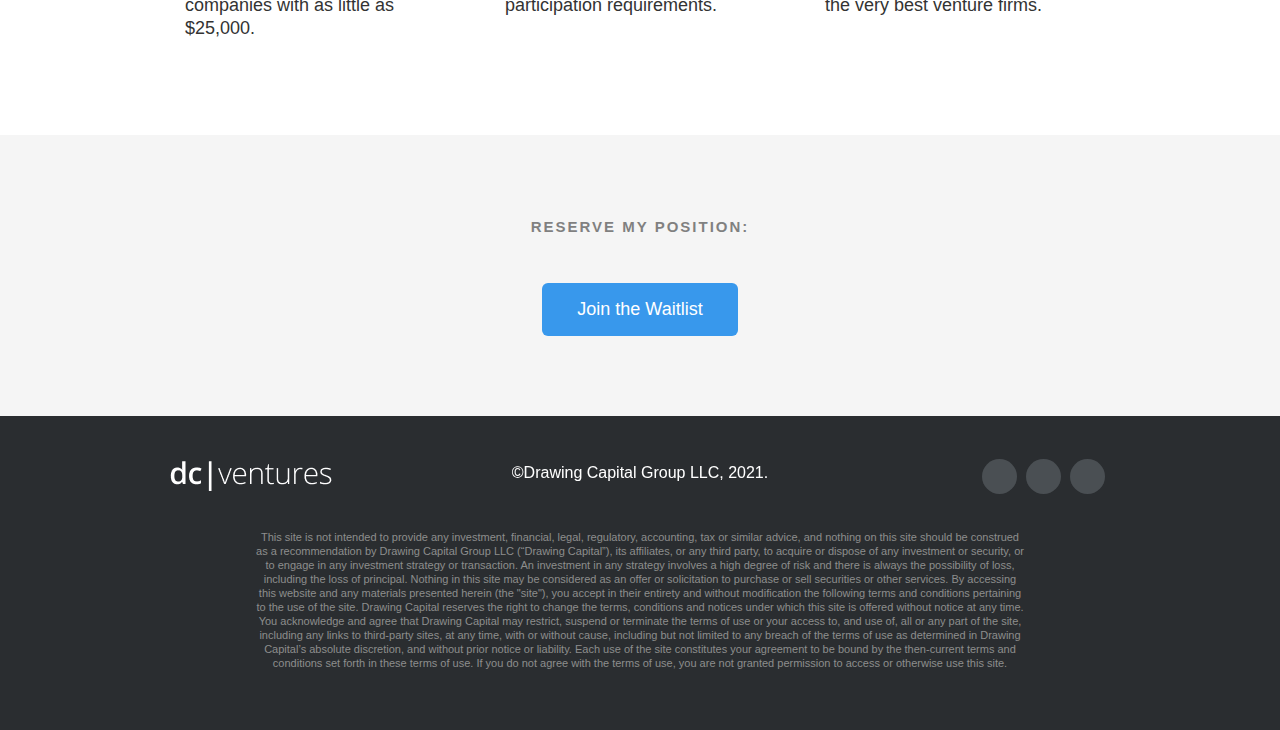
==== commit 84528f45: "change nav logo to index" ====
--- a/index.html
+++ b/index.html
@@ -56,7 +56,7 @@
   </div>
   <div data-collapse="medium" data-animation="default" data-duration="400" data-no-scroll="1" role="banner" class="navbar w-nav">
     <div class="w-container">
-      <a href="old-home.html" class="logo-block w-nav-brand"><img src="images/logo_white.png" alt="" class="logo"></a>
+      <a href="index.html" class="logo-block w-nav-brand"><img src="images/logo_white.png" alt="" class="logo"></a>
     </div>
   </div>
   <div data-autoplay="true" data-loop="true" data-wf-ignore="true" data-poster-url="videos/DCV_bg_vid-poster-00001.jpg" data-video-urls="videos/DCV_bg_vid-transcode.mp4,videos/DCV_bg_vid-transcode.webm" class="hero-background-video w-background-video w-background-video-atom"><video autoplay="" loop="" style="background-image:url(&quot;videos/DCV_bg_vid-poster-00001.jpg&quot;)" muted="" playsinline="" data-wf-ignore="true" data-object-fit="cover">
